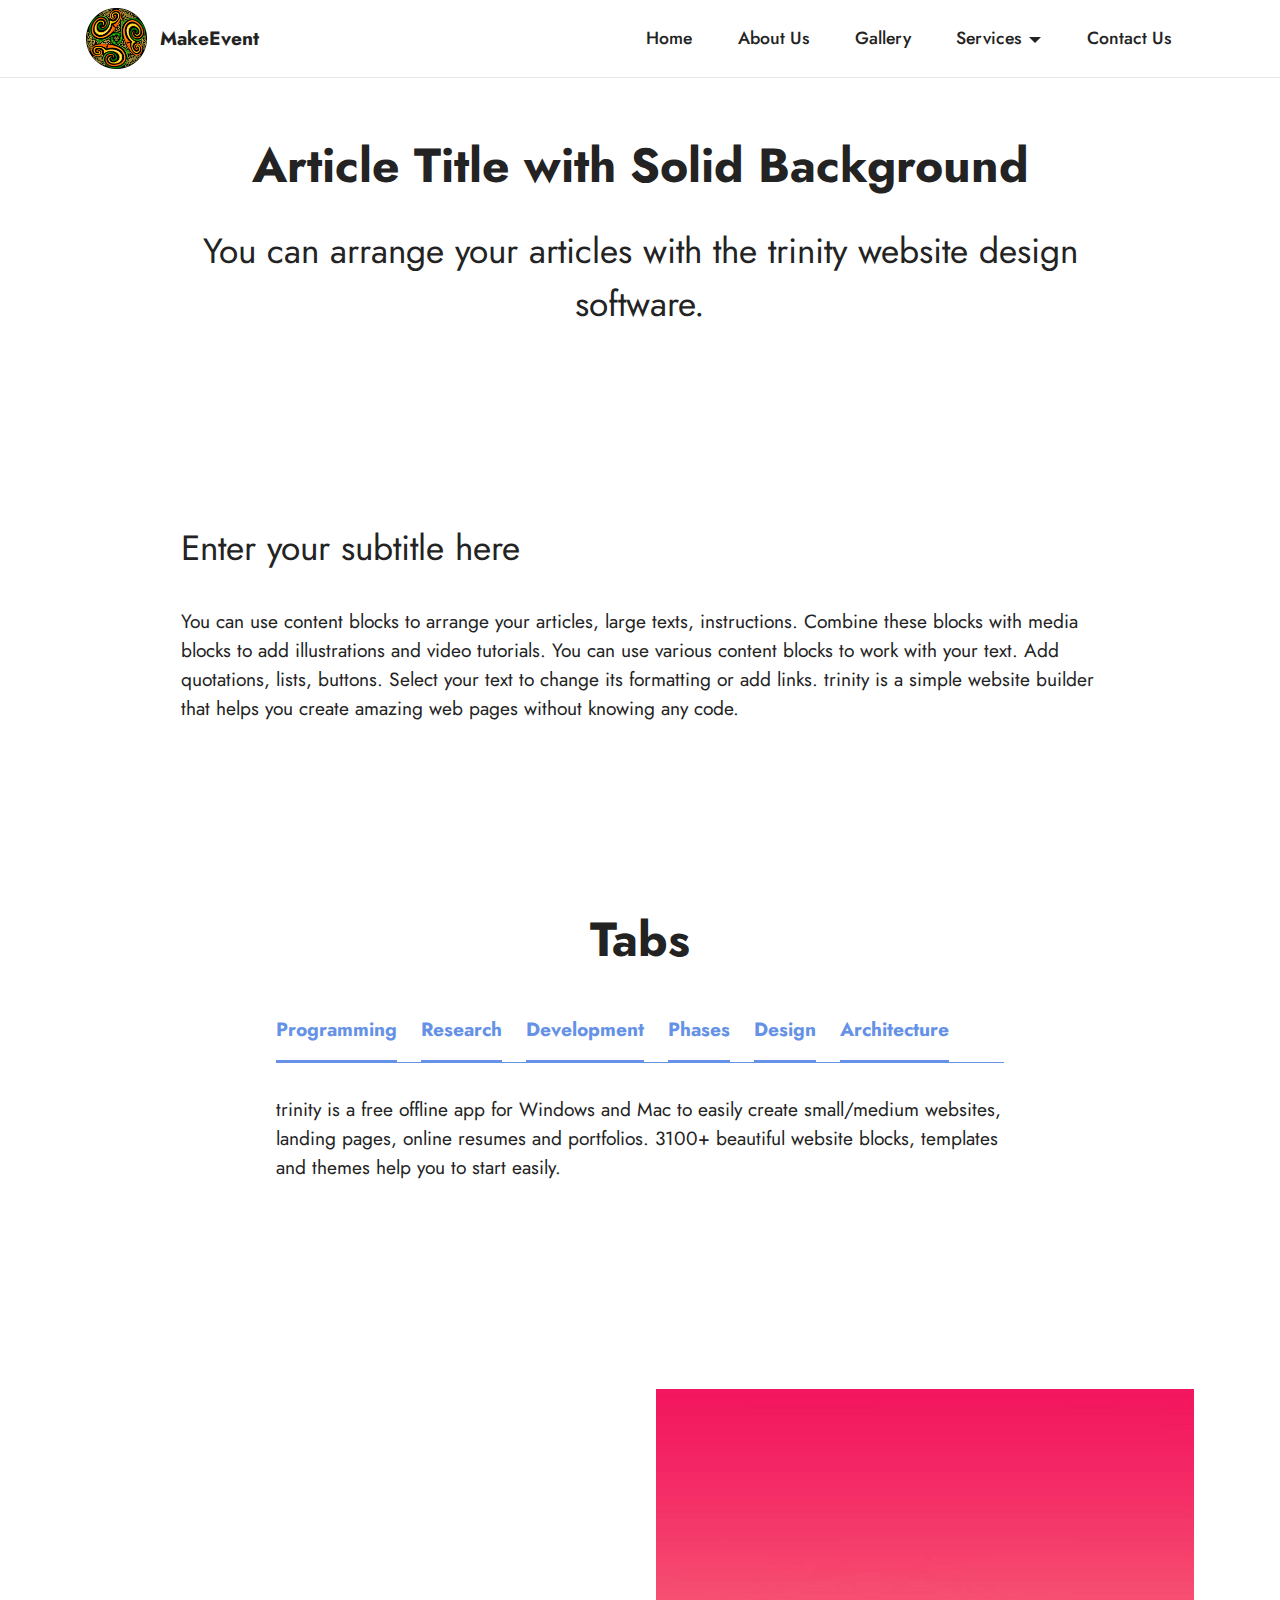
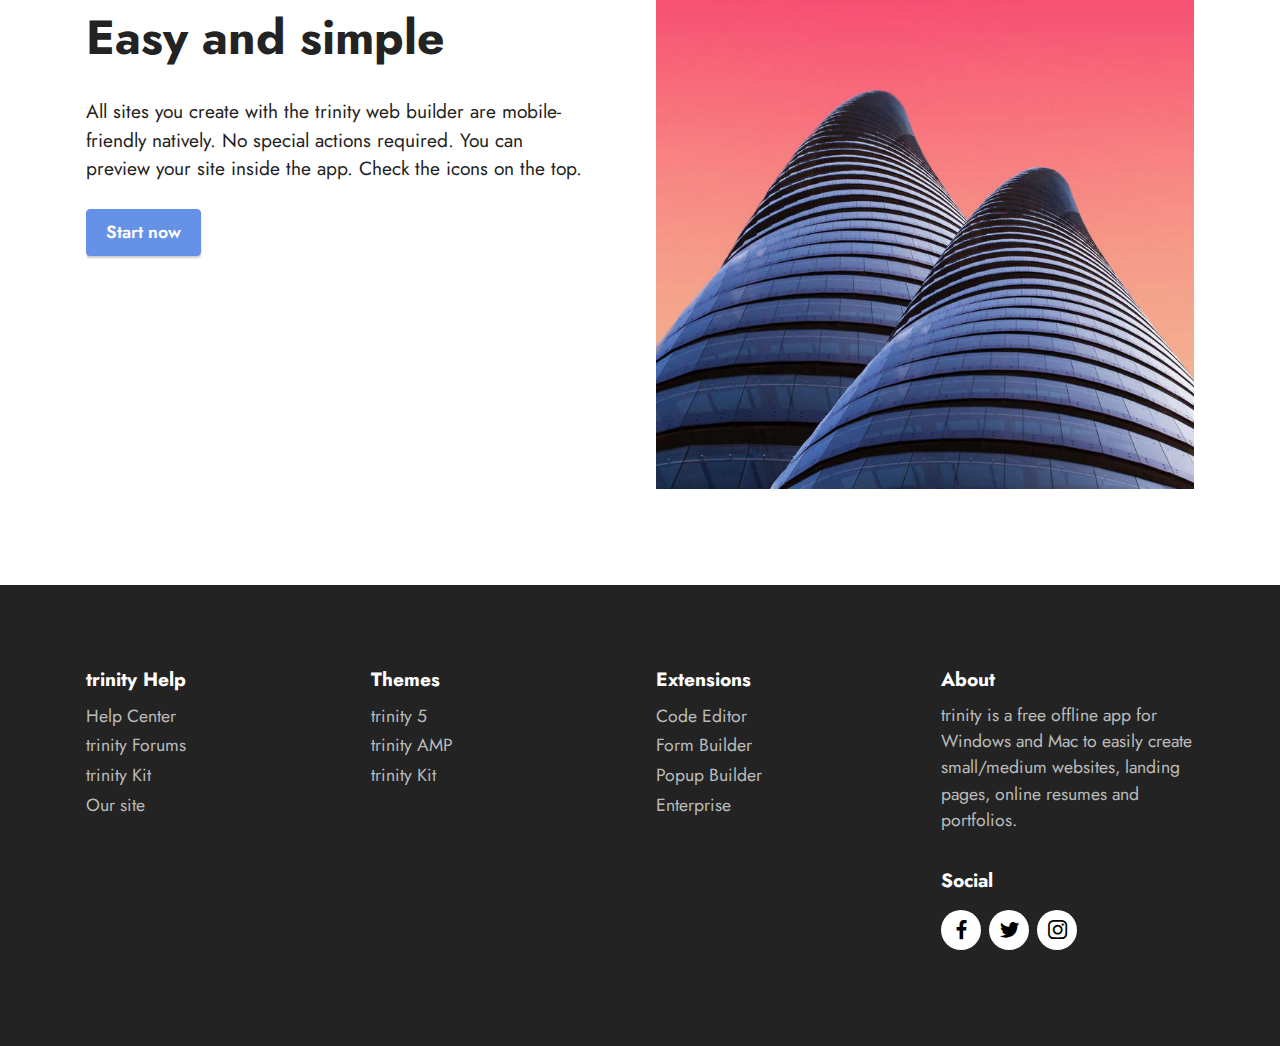
==== page1.html @ dae12fc6 "01" ====
<!DOCTYPE html>
<html  >
<head>
  <meta charset="UTF-8">
  <meta http-equiv="X-UA-Compatible" content="IE=edge">
  <meta name="generator" content="trinity v5.6.13, trinity.com">
  <meta name="twitter:card" content="summary_large_image"/>
  <meta name="twitter:image:src" content="">
  <meta property="og:image" content="">
  <meta name="twitter:title" content="AboutUs">
  <meta name="viewport" content="width=device-width, initial-scale=1, minimum-scale=1">
  <link rel="shortcut icon" href="assets/images/mbr-121x121.png" type="image/x-icon">
  <meta name="description" content="">
  
  
  <title>AboutUs</title>
  <link rel="stylesheet" href="assets/web/assets/trinity-icons2/trinity2.css">
  <link rel="stylesheet" href="assets/bootstrap/css/bootstrap.min.css">
  <link rel="stylesheet" href="assets/bootstrap/css/bootstrap-grid.min.css">
  <link rel="stylesheet" href="assets/bootstrap/css/bootstrap-reboot.min.css">
  <link rel="stylesheet" href="assets/dropdown/css/style.css">
  <link rel="stylesheet" href="assets/socicon/css/styles.css">
  <link rel="stylesheet" href="assets/theme/css/style.css">
  <link rel="preload" href="https://fonts.googleapis.com/css?family=Jost:100,200,300,400,500,600,700,800,900,100i,200i,300i,400i,500i,600i,700i,800i,900i&display=swap" as="style" onload="this.onload=null;this.rel='stylesheet'">
  <noscript><link rel="stylesheet" href="https://fonts.googleapis.com/css?family=Jost:100,200,300,400,500,600,700,800,900,100i,200i,300i,400i,500i,600i,700i,800i,900i&display=swap"></noscript>
  <link rel="preload" as="style" href="assets/trinity/css/mbr-additional.css"><link rel="stylesheet" href="assets/trinity/css/mbr-additional.css" type="text/css">
  
  
  
  
</head>
<body>
  
  <section data-bs-version="5.1" class="menu cid-s48OLK6784" once="menu" id="menu1-t">
    
    <nav class="navbar navbar-dropdown navbar-fixed-top navbar-expand-lg">
        <div class="container">
            <div class="navbar-brand">
                <span class="navbar-logo">
                    <a href="https://mobiri.se">
                        <img src="assets/images/mbr-121x121.png" alt="trinity Website Builder" style="height: 3.8rem;">
                    </a>
                </span>
                <span class="navbar-caption-wrap"><a class="navbar-caption text-black display-7" href="https://mobiri.se">MakeEvent<br></a></span>
            </div>
            <button class="navbar-toggler" type="button" data-toggle="collapse" data-bs-toggle="collapse" data-target="#navbarSupportedContent" data-bs-target="#navbarSupportedContent" aria-controls="navbarNavAltMarkup" aria-expanded="false" aria-label="Toggle navigation">
                <div class="hamburger">
                    <span></span>
                    <span></span>
                    <span></span>
                    <span></span>
                </div>
            </button>
            <div class="collapse navbar-collapse" id="navbarSupportedContent">
                <ul class="navbar-nav nav-dropdown nav-right" data-app-modern-menu="true"><li class="nav-item"><a class="nav-link link text-black text-primary display-4" href="index.html">Home</a></li>
                    <li class="nav-item"><a class="nav-link link text-black text-primary display-4" href="page1.html">About Us</a></li><li class="nav-item"><a class="nav-link link text-black text-primary display-4" href="page3.html">Gallery</a></li><li class="nav-item dropdown"><a class="nav-link link text-black text-primary dropdown-toggle display-4" href="page1.html" data-toggle="dropdown-submenu" data-bs-toggle="dropdown" data-bs-auto-close="outside" aria-expanded="false">Services</a><div class="dropdown-menu" aria-labelledby="dropdown-322"><a class="text-black text-primary dropdown-item display-4" href="page4.html">service 1</a><a class="text-black text-primary dropdown-item display-4" href="page1.html">service 2</a><a class="text-black text-primary dropdown-item display-4" href="page1.html">service 3</a><a class="text-black text-primary dropdown-item display-4" href="page1.html">service 4</a><a class="text-black text-primary dropdown-item display-4" href="page1.html">service 5</a><a class="text-black text-primary dropdown-item display-4" href="page1.html">service 6</a></div></li><li class="nav-item"><a class="nav-link link text-black text-primary show display-4" href="page2.html">Contact Us</a></li></ul>
                
                
            </div>
        </div>
    </nav>

</section>

<section data-bs-version="5.1" class="content4 cid-tmqgQFBuLl" id="content4-1l">
    

    
    
    <div class="container">
        <div class="row justify-content-center">
            <div class="title col-md-12 col-lg-10">
                <h3 class="mbr-section-title mbr-fonts-style align-center mb-4 display-2">
                    <strong>Article Title with Solid Background</strong>
                </h3>
                <h4 class="mbr-section-subtitle align-center mbr-fonts-style mb-4 display-5">
                    You can arrange your articles with the trinity website design software.
                </h4>
                
            </div>
        </div>
    </div>
</section>

<section data-bs-version="5.1" class="content5 cid-tmqenDLaY2" id="content5-1d">
    
    <div class="container">
        <div class="row justify-content-center">
            <div class="col-md-12 col-lg-10">
                
                <h4 class="mbr-section-subtitle mbr-fonts-style mb-4 display-5">
                    Enter your subtitle here
                </h4>
                <p class="mbr-text mbr-fonts-style display-7">
                    You can use content blocks to arrange your articles, large texts, instructions. Combine these blocks with media blocks to add illustrations and video tutorials. You can use various content blocks to work with your text. Add quotations, lists, buttons. Select your text to change its formatting or add links. trinity is a simple website builder that helps you create amazing web pages without knowing any code.</p>
            </div>
        </div>
    </div>
</section>

<section data-bs-version="5.1" class="tabs content18 cid-tmqgtlVfzN" id="tabs1-1k">

    

    
    
    <div class="container">
        <div class="row justify-content-center">
            <div class="col-12 col-md-8">
                <h3 class="mbr-section-title mb-0 mbr-fonts-style display-2">
                    <strong>Tabs</strong></h3>
                
            </div>
        </div>
        <div class="row justify-content-center mt-4">
            <div class="col-12 col-md-8">
                <ul class="nav nav-tabs mb-4" role="tablist">
                    <li class="nav-item first mbr-fonts-style"><a class="nav-link mbr-fonts-style show active display-7" role="tab" data-toggle="tab" data-bs-toggle="tab" href="#tabs1-1k_tab0" aria-selected="true">
                            <strong>Programming</strong>
                        </a></li>
                    <li class="nav-item"><a class="nav-link mbr-fonts-style active display-7" role="tab" data-toggle="tab" data-bs-toggle="tab" href="#tabs1-1k_tab1" aria-selected="true">
                            <strong>Research</strong>
                        </a></li>
                    <li class="nav-item"><a class="nav-link mbr-fonts-style active display-7" role="tab" data-toggle="tab" data-bs-toggle="tab" href="#tabs1-1k_tab2" aria-selected="true">
                            <strong>Development</strong>
                        </a></li>
                    <li class="nav-item"><a class="nav-link mbr-fonts-style active display-7" role="tab" data-toggle="tab" data-bs-toggle="tab" href="#tabs1-1k_tab3" aria-selected="true">
                            <strong>Phases</strong>
                        </a></li>
                    <li class="nav-item"><a class="nav-link mbr-fonts-style active display-7" role="tab" data-toggle="tab" data-bs-toggle="tab" href="#tabs1-1k_tab4" aria-selected="true">
                            <strong>Design</strong>
                        </a></li>
                    <li class="nav-item"><a class="nav-link mbr-fonts-style active display-7" role="tab" data-toggle="tab" data-bs-toggle="tab" href="#tabs1-1k_tab5" aria-selected="true">
                            <strong>Architecture</strong>
                        </a></li>
                </ul>
                <div class="tab-content">
                    <div id="tab1" class="tab-pane in active" role="tabpanel">
                        <div class="row">
                            <div class="col-md-12">
                                <p class="mbr-text mbr-fonts-style display-7">
                                    trinity is a free offline app for Windows and Mac to easily create small/medium
                                    websites, landing pages, online resumes and portfolios. 3100+ beautiful website
                                    blocks, templates and themes help you to start easily.
                                </p>
                            </div>
                        </div>
                    </div>
                    <div id="tab2" class="tab-pane" role="tabpanel">
                        <div class="row">
                            <div class="col-md-12">
                                <p class="mbr-text mbr-fonts-style display-7">
                                    Mobile web traffic overtook desktop one in 2016 and will only grow, and that's why
                                    it's important to create websites that look good on all devices. No special actions
                                    required, all sites you make with the Builder are mobile-friendly. You don't have to
                                    create a special mobile version of your website, it will adapt automagically. </p>
                            </div>
                        </div>
                    </div>
                    <div id="tab3" class="tab-pane" role="tabpanel">
                        <div class="row">
                            <div class="col-md-12">
                                <p class="mbr-text mbr-fonts-style display-7">
                                    trinity is an easy and simple free website builder - just drop site elements to
                                    your page, add content and style it to look the way you like.
                                </p>
                            </div>
                        </div>
                    </div>
                    <div id="tab4" class="tab-pane" role="tabpanel">
                        <div class="row">
                            <div class="col-md-12">
                                <p class="mbr-text mbr-fonts-style display-7">
                                    Free Website Builder offers a huge collection of 2500+ website blocks, templates and
                                    themes with thousands flexible options. Combine blocks from different themes to
                                    create a unique mix.</p>
                            </div>
                        </div>
                    </div>
                    <div id="tab5" class="tab-pane" role="tabpanel">
                        <div class="row">
                            <div class="col-md-12">
                                <p class="mbr-text mbr-fonts-style display-7">
                                    Free Website Builder offers a huge collection of 2500+ website blocks, templates and
                                    themes with thousands flexible options. Combine blocks from different themes to
                                    create a unique mix.
                                </p>
                            </div>
                        </div>
                    </div>
                    <div id="tab6" class="tab-pane" role="tabpanel">
                        <div class="row">
                            <div class="col-md-12">
                                <p class="mbr-text mbr-fonts-style display-7">
                                    Free Website Builder offers a huge collection of 2500+ website blocks, templates and
                                    themes with thousands flexible options. Combine blocks from different themes to
                                    create a unique mix.</p>
                            </div>
                        </div>
                    </div>
                </div>
            </div>
        </div>
    </div>
</section>

<section data-bs-version="5.1" class="features18 cid-tmqemeuDgy" id="features19-1c">

    

    
    
    <div class="container">
        <div class="row justify-content-center">
            <div class="card col-12 col-lg">
                <div class="card-wrapper">
                    <h6 class="card-title mbr-fonts-style mb-4 display-2">
                        <strong>Easy and simple</strong>
                    </h6>
                    <p class="mbr-text mbr-fonts-style display-7">
                        All sites you create with the trinity web builder are mobile-friendly natively. No special actions required. You can preview your site inside the app. Check the icons on the top.</p>
                    <div class="mbr-section-btn">
                        <a class="btn btn-primary display-4" href="https://mobiri.se">Start now</a>
                    </div>
                </div>
            </div>
            <div class="col-12 col-lg-6">
                <div class="image-wrapper">
                    <img src="assets/images/2.jpg" alt="trinity Website Builder">
                </div>
            </div>
        </div>
    </div>
</section>

<section data-bs-version="5.1" class="footer1 cid-tmq30w21kZ" once="footers" id="footer1-u">

    

    
    
    <div class="container">
        <div class="row mbr-white">
            <div class="col-12 col-md-6 col-lg-3">
                <h5 class="mbr-section-subtitle mbr-fonts-style mb-2 display-7">
                    <strong>trinity Help</strong>
                </h5>
                <ul class="list mbr-fonts-style display-4">
                    <li class="mbr-text item-wrap">Help Center</li>
                    <li class="mbr-text item-wrap">trinity Forums</li>
                    <li class="mbr-text item-wrap">trinity Kit</li>
                    <li class="mbr-text item-wrap">Our site</li>
                </ul>
            </div>
            <div class="col-12 col-md-6 col-lg-3">
                <h5 class="mbr-section-subtitle mbr-fonts-style mb-2 display-7">
                    <strong>Themes</strong>
                </h5>
                <ul class="list mbr-fonts-style display-4">

                    <li class="mbr-text item-wrap">trinity 5</li>
                    <li class="mbr-text item-wrap">trinity AMP</li>
                    <li class="mbr-text item-wrap">trinity Kit</li>
                </ul>
            </div>
            <div class="col-12 col-md-6 col-lg-3">
                <h5 class="mbr-section-subtitle mbr-fonts-style mb-2 display-7">
                    <strong>Extensions</strong>
                </h5>
                <ul class="list mbr-fonts-style display-4">
                    <li class="mbr-text item-wrap">Code Editor</li>
                    <li class="mbr-text item-wrap">Form Builder</li>
                    <li class="mbr-text item-wrap">Popup Builder</li>
                    <li class="mbr-text item-wrap">Enterprise</li>
                </ul>
            </div>
            <div class="col-12 col-md-6 col-lg-3">
                <h5 class="mbr-section-subtitle mbr-fonts-style mb-2 display-7">
                    <strong>About</strong>
                </h5>
                <p class="mbr-text mbr-fonts-style mb-4 display-4">
                    trinity is a free offline app for
                    Windows and Mac to easily create small/medium websites, landing pages, online resumes and
                    portfolios.</p>
                <h5 class="mbr-section-subtitle mbr-fonts-style mb-3 display-7">
                    <strong>Social</strong>
                </h5>
                <div class="social-row display-7">
                    <div class="soc-item">
                        <a href="https://twitter.com/trinity" target="_blank">
                            <span class="mbr-iconfont socicon socicon-facebook"></span>
                        </a>
                    </div>
                    <div class="soc-item">
                        <a href="https://twitter.com/trinity" target="_blank">
                            <span class="mbr-iconfont socicon socicon-twitter"></span>
                        </a>
                    </div>
                    <div class="soc-item">
                        <a href="https://twitter.com/trinity" target="_blank">
                            <span class="mbr-iconfont socicon socicon-instagram"></span>
                        </a>
                    </div>
                    
                </div>
            </div>
            
        </div>
    </div>
</section>
  
  
</body>
</html>
---- assets/web/assets/trinity-icons2/trinity2.css ----
@font-face {
  font-family: 'Moririse2';
  font-display: swap;
  src:  url('trinity2.eot?f2bix4');
  src:  url('trinity2.eot?f2bix4#iefix') format('embedded-opentype'),
    url('trinity2.ttf?f2bix4') format('truetype'),
    url('trinity2.woff?f2bix4') format('woff'),
    url('trinity2.svg?f2bix4#trinity2') format('svg');
  font-weight: normal;
  font-style: normal;
}

[class^="mobi-"], [class*=" mobi-"] {
  /* use !important to prevent issues with browser extensions that change fonts */
  font-family: 'Moririse2' !important;
  speak: none;
  font-style: normal;
  font-weight: normal;
  font-variant: normal;
  text-transform: none;
  line-height: 1;

  /* Better Font Rendering =========== */
  -webkit-font-smoothing: antialiased;
  -moz-osx-font-smoothing: grayscale;
}

.mobi-mbri-add-submenu:before {
  content: "\e900";
}
.mobi-mbri-alert:before {
  content: "\e901";
}
.mobi-mbri-align-center:before {
  content: "\e902";
}
.mobi-mbri-align-justify:before {
  content: "\e903";
}
.mobi-mbri-align-left:before {
  content: "\e904";
}
.mobi-mbri-align-right:before {
  content: "\e905";
}
.mobi-mbri-android:before {
  content: "\e906";
}
.mobi-mbri-apple:before {
  content: "\e907";
}
.mobi-mbri-arrow-down:before {
  content: "\e908";
}
.mobi-mbri-arrow-next:before {
  content: "\e909";
}
.mobi-mbri-arrow-prev:before {
  content: "\e90a";
}
.mobi-mbri-arrow-up:before {
  content: "\e90b";
}
.mobi-mbri-bold:before {
  content: "\e90c";
}
.mobi-mbri-bookmark:before {
  content: "\e90d";
}
.mobi-mbri-bootstrap:before {
  content: "\e90e";
}
.mobi-mbri-briefcase:before {
  content: "\e90f";
}
.mobi-mbri-browse:before {
  content: "\e910";
}
.mobi-mbri-bulleted-list:before {
  content: "\e911";
}
.mobi-mbri-calendar:before {
  content: "\e912";
}
.mobi-mbri-camera:before {
  content: "\e913";
}
.mobi-mbri-cart-add:before {
  content: "\e914";
}
.mobi-mbri-cart-full:before {
  content: "\e915";
}
.mobi-mbri-cash:before {
  content: "\e916";
}
.mobi-mbri-change-style:before {
  content: "\e917";
}
.mobi-mbri-chat:before {
  content: "\e918";
}
.mobi-mbri-clock:before {
  content: "\e919";
}
.mobi-mbri-close:before {
  content: "\e91a";
}
.mobi-mbri-cloud:before {
  content: "\e91b";
}
.mobi-mbri-code:before {
  content: "\e91c";
}
.mobi-mbri-contact-form:before {
  content: "\e91d";
}
.mobi-mbri-credit-card:before {
  content: "\e91e";
}
.mobi-mbri-cursor-click:before {
  content: "\e91f";
}
.mobi-mbri-cust-feedback:before {
  content: "\e920";
}
.mobi-mbri-database:before {
  content: "\e921";
}
.mobi-mbri-delivery:before {
  content: "\e922";
}
.mobi-mbri-desktop:before {
  content: "\e923";
}
.mobi-mbri-devices:before {
  content: "\e924";
}
.mobi-mbri-down:before {
  content: "\e925";
}
.mobi-mbri-download-2:before {
  content: "\e926";
}
.mobi-mbri-download:before {
  content: "\e927";
}
.mobi-mbri-drag-n-drop-2:before {
  content: "\e928";
}
.mobi-mbri-drag-n-drop:before {
  content: "\e929";
}
.mobi-mbri-edit-2:before {
  content: "\e92a";
}
.mobi-mbri-edit:before {
  content: "\e92b";
}
.mobi-mbri-error:before {
  content: "\e92c";
}
.mobi-mbri-extension:before {
  content: "\e92d";
}
.mobi-mbri-features:before {
  content: "\e92e";
}
.mobi-mbri-file:before {
  content: "\e92f";
}
.mobi-mbri-flag:before {
  content: "\e930";
}
.mobi-mbri-folder:before {
  content: "\e931";
}
.mobi-mbri-gift:before {
  content: "\e932";
}
.mobi-mbri-github:before {
  content: "\e933";
}
.mobi-mbri-globe-2:before {
  content: "\e934";
}
.mobi-mbri-globe:before {
  content: "\e935";
}
.mobi-mbri-growing-chart:before {
  content: "\e936";
}
.mobi-mbri-hearth:before {
  content: "\e937";
}
.mobi-mbri-help:before {
  content: "\e938";
}
.mobi-mbri-home:before {
  content: "\e939";
}
.mobi-mbri-hot-cup:before {
  content: "\e93a";
}
.mobi-mbri-idea:before {
  content: "\e93b";
}
.mobi-mbri-image-gallery:before {
  content: "\e93c";
}
.mobi-mbri-image-slider:before {
  content: "\e93d";
}
.mobi-mbri-info:before {
  content: "\e93e";
}
.mobi-mbri-italic:before {
  content: "\e93f";
}
.mobi-mbri-key:before {
  content: "\e940";
}
.mobi-mbri-laptop:before {
  content: "\e941";
}
.mobi-mbri-layers:before {
  content: "\e942";
}
.mobi-mbri-left-right:before {
  content: "\e943";
}
.mobi-mbri-left:before {
  content: "\e944";
}
.mobi-mbri-letter:before {
  content: "\e945";
}
.mobi-mbri-like:before {
  content: "\e946";
}
.mobi-mbri-link:before {
  content: "\e947";
}
.mobi-mbri-lock:before {
  content: "\e948";
}
.mobi-mbri-login:before {
  content: "\e949";
}
.mobi-mbri-logout:before {
  content: "\e94a";
}
.mobi-mbri-magic-stick:before {
  content: "\e94b";
}
.mobi-mbri-map-pin:before {
  content: "\e94c";
}
.mobi-mbri-menu:before {
  content: "\e94d";
}
.mobi-mbri-mobile-2:before {
  content: "\e94e";
}
.mobi-mbri-mobile-horizontal:before {
  content: "\e94f";
}
.mobi-mbri-mobile:before {
  content: "\e950";
}
.mobi-mbri-mobirise:before {
  content: "\e951";
}
.mobi-mbri-more-horizontal:before {
  content: "\e952";
}
.mobi-mbri-more-vertical:before {
  content: "\e953";
}
.mobi-mbri-music:before {
  content: "\e954";
}
.mobi-mbri-new-file:before {
  content: "\e955";
}
.mobi-mbri-numbered-list:before {
  content: "\e956";
}
.mobi-mbri-opened-folder:before {
  content: "\e957";
}
.mobi-mbri-pages:before {
  content: "\e958";
}
.mobi-mbri-paper-plane:before {
  content: "\e959";
}
.mobi-mbri-paperclip:before {
  content: "\e95a";
}
.mobi-mbri-phone:before {
  content: "\e95b";
}
.mobi-mbri-photo:before {
  content: "\e95c";
}
.mobi-mbri-photos:before {
  content: "\e95d";
}
.mobi-mbri-pin:before {
  content: "\e95e";
}
.mobi-mbri-play:before {
  content: "\e95f";
}
.mobi-mbri-plus:before {
  content: "\e960";
}
.mobi-mbri-preview:before {
  content: "\e961";
}
.mobi-mbri-print:before {
  content: "\e962";
}
.mobi-mbri-protect:before {
  content: "\e963";
}
.mobi-mbri-question:before {
  content: "\e964";
}
.mobi-mbri-quote-left:before {
  content: "\e965";
}
.mobi-mbri-quote-right:before {
  content: "\e966";
}
.mobi-mbri-redo:before {
  content: "\e967";
}
.mobi-mbri-refresh:before {
  content: "\e968";
}
.mobi-mbri-responsive-2:before {
  content: "\e969";
}
.mobi-mbri-responsive:before {
  content: "\e96a";
}
.mobi-mbri-right:before {
  content: "\e96b";
}
.mobi-mbri-rocket:before {
  content: "\e96c";
}
.mobi-mbri-sad-face:before {
  content: "\e96d";
}
.mobi-mbri-sale:before {
  content: "\e96e";
}
.mobi-mbri-save:before {
  content: "\e96f";
}
.mobi-mbri-search:before {
  content: "\e970";
}
.mobi-mbri-setting-2:before {
  content: "\e971";
}
.mobi-mbri-setting-3:before {
  content: "\e972";
}
.mobi-mbri-setting:before {
  content: "\e973";
}
.mobi-mbri-share:before {
  content: "\e974";
}
.mobi-mbri-shopping-bag:before {
  content: "\e975";
}
.mobi-mbri-shopping-basket:before {
  content: "\e976";
}
.mobi-mbri-shopping-cart:before {
  content: "\e977";
}
.mobi-mbri-sites:before {
  content: "\e978";
}
.mobi-mbri-smile-face:before {
  content: "\e979";
}
.mobi-mbri-speed:before {
  content: "\e97a";
}
.mobi-mbri-star:before {
  content: "\e97b";
}
.mobi-mbri-success:before {
  content: "\e97c";
}
.mobi-mbri-sun:before {
  content: "\e97d";
}
.mobi-mbri-sun2:before {
  content: "\e97e";
}
.mobi-mbri-tablet-vertical:before {
  content: "\e97f";
}
.mobi-mbri-tablet:before {
  content: "\e980";
}
.mobi-mbri-target:before {
  content: "\e981";
}
.mobi-mbri-timer:before {
  content: "\e982";
}
.mobi-mbri-to-ftp:before {
  content: "\e983";
}
.mobi-mbri-to-local-drive:before {
  content: "\e984";
}
.mobi-mbri-touch-swipe:before {
  content: "\e985";
}
.mobi-mbri-touch:before {
  content: "\e986";
}
.mobi-mbri-trash:before {
  content: "\e987";
}
.mobi-mbri-underline:before {
  content: "\e988";
}
.mobi-mbri-undo:before {
  content: "\e989";
}
.mobi-mbri-unlink:before {
  content: "\e98a";
}
.mobi-mbri-unlock:before {
  content: "\e98b";
}
.mobi-mbri-up-down:before {
  content: "\e98c";
}
.mobi-mbri-up:before {
  content: "\e98d";
}
.mobi-mbri-update:before {
  content: "\e98e";
}
.mobi-mbri-upload-2:before {
  content: "\e98f";
}
.mobi-mbri-upload:before {
  content: "\e990";
}
.mobi-mbri-user-2:before {
  content: "\e991";
}
.mobi-mbri-user:before {
  content: "\e992";
}
.mobi-mbri-users:before {
  content: "\e993";
}
.mobi-mbri-video-play:before {
  content: "\e994";
}
.mobi-mbri-video:before {
  content: "\e995";
}
.mobi-mbri-watch:before {
  content: "\e996";
}
.mobi-mbri-website-theme-2:before {
  content: "\e997";
}
.mobi-mbri-website-theme:before {
  content: "\e998";
}
.mobi-mbri-wifi:before {
  content: "\e999";
}
.mobi-mbri-windows:before {
  content: "\e99a";
}
.mobi-mbri-zoom-in:before {
  content: "\e99b";
}
.mobi-mbri-zoom-out:before {
  content: "\e99c";
}
---- assets/dropdown/css/style.css ----
.navbar-dropdown {
  left: 0;
  padding: 0;
  position: absolute;
  right: 0;
  top: 0;
  transition: all 0.45s ease;
  z-index: 1030;
  background: #282828; }
  .navbar-dropdown .navbar-logo {
    margin-right: 0.8rem;
    transition: margin 0.3s ease-in-out;
    vertical-align: middle; }
    .navbar-dropdown .navbar-logo img {
      height: 3.125rem;
      transition: all 0.3s ease-in-out; }
    .navbar-dropdown .navbar-logo.mbr-iconfont {
      font-size: 3.125rem;
      line-height: 3.125rem; }
  .navbar-dropdown .navbar-caption {
    font-weight: 700;
    white-space: normal;
    vertical-align: -4px;
    line-height: 3.125rem !important; }
    .navbar-dropdown .navbar-caption, .navbar-dropdown .navbar-caption:hover {
      color: inherit;
      text-decoration: none; }
  .navbar-dropdown .mbr-iconfont + .navbar-caption {
    vertical-align: -1px; }
  .navbar-dropdown.navbar-fixed-top {
    position: fixed; }
  .navbar-dropdown .navbar-brand span {
    vertical-align: -4px; }
  .navbar-dropdown.bg-color.transparent {
    background: none; }
  .navbar-dropdown.navbar-short .navbar-brand {
    padding: 0.625rem 0; }
    .navbar-dropdown.navbar-short .navbar-brand span {
      vertical-align: -1px; }
  .navbar-dropdown.navbar-short .navbar-caption {
    line-height: 2.375rem !important;
    vertical-align: -2px; }
  .navbar-dropdown.navbar-short .navbar-logo {
    margin-right: 0.5rem; }
    .navbar-dropdown.navbar-short .navbar-logo img {
      height: 2.375rem; }
    .navbar-dropdown.navbar-short .navbar-logo.mbr-iconfont {
      font-size: 2.375rem;
      line-height: 2.375rem; }
  .navbar-dropdown.navbar-short .mbr-table-cell {
    height: 3.625rem; }
  .navbar-dropdown .navbar-close {
    left: 0.6875rem;
    position: fixed;
    top: 0.75rem;
    z-index: 1000; }
  .navbar-dropdown .hamburger-icon {
    content: "";
    display: inline-block;
    vertical-align: middle;
    width: 16px;
    -webkit-box-shadow: 0 -6px 0 1px #282828,0 0 0 1px #282828,0 6px 0 1px #282828;
    -moz-box-shadow: 0 -6px 0 1px #282828,0 0 0 1px #282828,0 6px 0 1px #282828;
    box-shadow: 0 -6px 0 1px #282828,0 0 0 1px #282828,0 6px 0 1px #282828; }

.dropdown-menu .dropdown-toggle[data-toggle="dropdown-submenu"]::after {
  border-bottom: 0.35em solid transparent;
  border-left: 0.35em solid;
  border-right: 0;
  border-top: 0.35em solid transparent;
  margin-left: 0.3rem; }

.dropdown-menu .dropdown-item:focus {
  outline: 0; }

.nav-dropdown {
  font-size: 0.75rem;
  font-weight: 500;
  height: auto !important; }
  .nav-dropdown .nav-btn {
    padding-left: 1rem; }
  .nav-dropdown .link {
    margin: .667em 1.667em;
    font-weight: 500;
    padding: 0;
    transition: color .2s ease-in-out; }
    .nav-dropdown .link.dropdown-toggle {
      margin-right: 2.583em; }
      .nav-dropdown .link.dropdown-toggle::after {
        margin-left: .25rem;
        border-top: 0.35em solid;
        border-right: 0.35em solid transparent;
        border-left: 0.35em solid transparent;
        border-bottom: 0; }
      .nav-dropdown .link.dropdown-toggle[aria-expanded="true"] {
        margin: 0;
        padding: 0.667em 3.263em  0.667em 1.667em; }
  .nav-dropdown .link::after,
  .nav-dropdown .dropdown-item::after {
    color: inherit; }
  .nav-dropdown .btn {
    font-size: 0.75rem;
    font-weight: 700;
    letter-spacing: 0;
    margin-bottom: 0;
    padding-left: 1.25rem;
    padding-right: 1.25rem; }
  .nav-dropdown .dropdown-menu {
    border-radius: 0;
    border: 0;
    left: 0;
    margin: 0;
    padding-bottom: 1.25rem;
    padding-top: 1.25rem;
    position: relative; }
  .nav-dropdown .dropdown-submenu {
    margin-left: 0.125rem;
    top: 0; }
  .nav-dropdown .dropdown-item {
    font-weight: 500;
    line-height: 2;
    padding: 0.3846em 4.615em 0.3846em 1.5385em;
    position: relative;
    transition: color .2s ease-in-out, background-color .2s ease-in-out; }
    .nav-dropdown .dropdown-item::after {
      margin-top: -0.3077em;
      position: absolute;
      right: 1.1538em;
      top: 50%; }
    .nav-dropdown .dropdown-item:focus, .nav-dropdown .dropdown-item:hover {
      background: none; }

@media (max-width: 767px) {
  .nav-dropdown.navbar-toggleable-sm {
    bottom: 0;
    display: none;
    left: 0;
    overflow-x: hidden;
    position: fixed;
    top: 0;
    transform: translateX(-100%);
    -ms-transform: translateX(-100%);
    -webkit-transform: translateX(-100%);
    width: 18.75rem;
    z-index: 999; } }
.nav-dropdown.navbar-toggleable-xl {
  bottom: 0;
  display: none;
  left: 0;
  overflow-x: hidden;
  position: fixed;
  top: 0;
  transform: translateX(-100%);
  -ms-transform: translateX(-100%);
  -webkit-transform: translateX(-100%);
  width: 18.75rem;
  z-index: 999; }

.nav-dropdown-sm {
  display: block !important;
  overflow-x: hidden;
  overflow: auto;
  padding-top: 3.875rem; }
  .nav-dropdown-sm::after {
    content: "";
    display: block;
    height: 3rem;
    width: 100%; }
  .nav-dropdown-sm.collapse.in ~ .navbar-close {
    display: block !important; }
  .nav-dropdown-sm.collapsing, .nav-dropdown-sm.collapse.in {
    transform: translateX(0);
    -ms-transform: translateX(0);
    -webkit-transform: translateX(0);
    transition: all 0.25s ease-out;
    -webkit-transition: all 0.25s ease-out;
    background: #282828; }
  .nav-dropdown-sm.collapsing[aria-expanded="false"] {
    transform: translateX(-100%);
    -ms-transform: translateX(-100%);
    -webkit-transform: translateX(-100%); }
  .nav-dropdown-sm .nav-item {
    display: block;
    margin-left: 0 !important;
    padding-left: 0; }
  .nav-dropdown-sm .link,
  .nav-dropdown-sm .dropdown-item {
    border-top: 1px dotted rgba(255, 255, 255, 0.1);
    font-size: 0.8125rem;
    line-height: 1.6;
    margin: 0 !important;
    padding: 0.875rem 2.4rem 0.875rem 1.5625rem !important;
    position: relative;
    white-space: normal; }
    .nav-dropdown-sm .link:focus, .nav-dropdown-sm .link:hover,
    .nav-dropdown-sm .dropdown-item:focus,
    .nav-dropdown-sm .dropdown-item:hover {
      background: rgba(0, 0, 0, 0.2) !important;
      color: #c0a375; }
  .nav-dropdown-sm .nav-btn {
    position: relative;
    padding: 1.5625rem 1.5625rem 0 1.5625rem; }
    .nav-dropdown-sm .nav-btn::before {
      border-top: 1px dotted rgba(255, 255, 255, 0.1);
      content: "";
      left: 0;
      position: absolute;
      top: 0;
      width: 100%; }
    .nav-dropdown-sm .nav-btn + .nav-btn {
      padding-top: 0.625rem; }
      .nav-dropdown-sm .nav-btn + .nav-btn::before {
        display: none; }
  .nav-dropdown-sm .btn {
    padding: 0.625rem 0; }
  .nav-dropdown-sm .dropdown-toggle[data-toggle="dropdown-submenu"]::after {
    margin-left: .25rem;
    border-top: 0.35em solid;
    border-right: 0.35em solid transparent;
    border-left: 0.35em solid transparent;
    border-bottom: 0; }
  .nav-dropdown-sm .dropdown-toggle[data-toggle="dropdown-submenu"][aria-expanded="true"]::after {
    border-top: 0;
    border-right: 0.35em solid transparent;
    border-left: 0.35em solid transparent;
    border-bottom: 0.35em solid; }
  .nav-dropdown-sm .dropdown-menu {
    margin: 0;
    padding: 0;
    position: relative;
    top: 0;
    left: 0;
    width: 100%;
    border: 0;
    float: none;
    border-radius: 0;
    background: none; }
  .nav-dropdown-sm .dropdown-submenu {
    left: 100%;
    margin-left: 0.125rem;
    margin-top: -1.25rem;
    top: 0; }

.navbar-toggleable-sm .nav-dropdown .dropdown-menu {
  position: absolute; }

.navbar-toggleable-sm .nav-dropdown .dropdown-submenu {
  left: 100%;
  margin-left: 0.125rem;
  margin-top: -1.25rem;
  top: 0; }

.navbar-toggleable-sm.opened .nav-dropdown .dropdown-menu {
  position: relative; }

.navbar-toggleable-sm.opened .nav-dropdown .dropdown-submenu {
  left: 0;
  margin-left: 00rem;
  margin-top: 0rem;
  top: 0; }

.is-builder .nav-dropdown.collapsing {
  transition: none !important; }
---- assets/socicon/css/styles.css ----
@charset "UTF-8";

@font-face {
  font-family: 'Socicon';
  src:  url('../fonts/socicon.eot');
  src:  url('../fonts/socicon.eot?#iefix') format('embedded-opentype'),
    url('../fonts/socicon.woff2') format('woff2'),
    url('../fonts/socicon.ttf') format('truetype'),
    url('../fonts/socicon.woff') format('woff'),
    url('../fonts/socicon.svg#socicon') format('svg');
  font-weight: normal;
  font-style: normal;
  font-display: swap;
}

[data-icon]:before {
  font-family: "socicon" !important;
  content: attr(data-icon);
  font-style: normal !important;
  font-weight: normal !important;
  font-variant: normal !important;
  text-transform: none !important;
  speak: none;
  line-height: 1;
  -webkit-font-smoothing: antialiased;
  -moz-osx-font-smoothing: grayscale;
}

[class^="socicon-"], [class*=" socicon-"] {
  /* use !important to prevent issues with browser extensions that change fonts */
  font-family: 'Socicon' !important;
  speak: none;
  font-style: normal;
  font-weight: normal;
  font-variant: normal;
  text-transform: none;
  line-height: 1;

  /* Better Font Rendering =========== */
  -webkit-font-smoothing: antialiased;
  -moz-osx-font-smoothing: grayscale;
}

.socicon-eitaa:before {
  content: "\e97c";
}
.socicon-soroush:before {
  content: "\e97d";
}
.socicon-bale:before {
  content: "\e97e";
}
.socicon-zazzle:before {
  content: "\e97b";
}
.socicon-society6:before {
  content: "\e97a";
}
.socicon-redbubble:before {
  content: "\e979";
}
.socicon-avvo:before {
  content: "\e978";
}
.socicon-stitcher:before {
  content: "\e977";
}
.socicon-googlehangouts:before {
  content: "\e974";
}
.socicon-dlive:before {
  content: "\e975";
}
.socicon-vsco:before {
  content: "\e976";
}
.socicon-flipboard:before {
  content: "\e973";
}
.socicon-ubuntu:before {
  content: "\e958";
}
.socicon-artstation:before {
  content: "\e959";
}
.socicon-invision:before {
  content: "\e95a";
}
.socicon-torial:before {
  content: "\e95b";
}
.socicon-collectorz:before {
  content: "\e95c";
}
.socicon-seenthis:before {
  content: "\e95d";
}
.socicon-googleplaymusic:before {
  content: "\e95e";
}
.socicon-debian:before {
  content: "\e95f";
}
.socicon-filmfreeway:before {
  content: "\e960";
}
.socicon-gnome:before {
  content: "\e961";
}
.socicon-itchio:before {
  content: "\e962";
}
.socicon-jamendo:before {
  content: "\e963";
}
.socicon-mix:before {
  content: "\e964";
}
.socicon-sharepoint:before {
  content: "\e965";
}
.socicon-tinder:before {
  content: "\e966";
}
.socicon-windguru:before {
  content: "\e967";
}
.socicon-cdbaby:before {
  content: "\e968";
}
.socicon-elementaryos:before {
  content: "\e969";
}
.socicon-stage32:before {
  content: "\e96a";
}
.socicon-tiktok:before {
  content: "\e96b";
}
.socicon-gitter:before {
  content: "\e96c";
}
.socicon-letterboxd:before {
  content: "\e96d";
}
.socicon-threema:before {
  content: "\e96e";
}
.socicon-splice:before {
  content: "\e96f";
}
.socicon-metapop:before {
  content: "\e970";
}
.socicon-naver:before {
  content: "\e971";
}
.socicon-remote:before {
  content: "\e972";
}
.socicon-internet:before {
  content: "\e957";
}
.socicon-moddb:before {
  content: "\e94b";
}
.socicon-indiedb:before {
  content: "\e94c";
}
.socicon-traxsource:before {
  content: "\e94d";
}
.socicon-gamefor:before {
  content: "\e94e";
}
.socicon-pixiv:before {
  content: "\e94f";
}
.socicon-myanimelist:before {
  content: "\e950";
}
.socicon-blackberry:before {
  content: "\e951";
}
.socicon-wickr:before {
  content: "\e952";
}
.socicon-spip:before {
  content: "\e953";
}
.socicon-napster:before {
  content: "\e954";
}
.socicon-beatport:before {
  content: "\e955";
}
.socicon-hackerone:before {
  content: "\e956";
}
.socicon-hackernews:before {
  content: "\e946";
}
.socicon-smashwords:before {
  content: "\e947";
}
.socicon-kobo:before {
  content: "\e948";
}
.socicon-bookbub:before {
  content: "\e949";
}
.socicon-mailru:before {
  content: "\e94a";
}
.socicon-gitlab:before {
  content: "\e945";
}
.socicon-instructables:before {
  content: "\e944";
}
.socicon-portfolio:before {
  content: "\e943";
}
.socicon-codered:before {
  content: "\e940";
}
.socicon-origin:before {
  content: "\e941";
}
.socicon-nextdoor:before {
  content: "\e942";
}
.socicon-udemy:before {
  content: "\e93f";
}
.socicon-livemaster:before {
  content: "\e93e";
}
.socicon-crunchbase:before {
  content: "\e93b";
}
.socicon-homefy:before {
  content: "\e93c";
}
.socicon-calendly:before {
  content: "\e93d";
}
.socicon-realtor:before {
  content: "\e90f";
}
.socicon-tidal:before {
  content: "\e910";
}
.socicon-qobuz:before {
  content: "\e911";
}
.socicon-natgeo:before {
  content: "\e912";
}
.socicon-mastodon:before {
  content: "\e913";
}
.socicon-unsplash:before {
  content: "\e914";
}
.socicon-homeadvisor:before {
  content: "\e915";
}
.socicon-angieslist:before {
  content: "\e916";
}
.socicon-codepen:before {
  content: "\e917";
}
.socicon-slack:before {
  content: "\e918";
}
.socicon-openaigym:before {
  content: "\e919";
}
.socicon-logmein:before {
  content: "\e91a";
}
.socicon-fiverr:before {
  content: "\e91b";
}
.socicon-gotomeeting:before {
  content: "\e91c";
}
.socicon-aliexpress:before {
  content: "\e91d";
}
.socicon-guru:before {
  content: "\e91e";
}
.socicon-appstore:before {
  content: "\e91f";
}
.socicon-homes:before {
  content: "\e920";
}
.socicon-zoom:before {
  content: "\e921";
}
.socicon-alibaba:before {
  content: "\e922";
}
.socicon-craigslist:before {
  content: "\e923";
}
.socicon-wix:before {
  content: "\e924";
}
.socicon-redfin:before {
  content: "\e925";
}
.socicon-googlecalendar:before {
  content: "\e926";
}
.socicon-shopify:before {
  content: "\e927";
}
.socicon-freelancer:before {
  content: "\e928";
}
.socicon-seedrs:before {
  content: "\e929";
}
.socicon-bing:before {
  content: "\e92a";
}
.socicon-doodle:before {
  content: "\e92b";
}
.socicon-bonanza:before {
  content: "\e92c";
}
.socicon-squarespace:before {
  content: "\e92d";
}
.socicon-toptal:before {
  content: "\e92e";
}
.socicon-gust:before {
  content: "\e92f";
}
.socicon-ask:before {
  content: "\e930";
}
.socicon-trulia:before {
  content: "\e931";
}
.socicon-loomly:before {
  content: "\e932";
}
.socicon-ghost:before {
  content: "\e933";
}
.socicon-upwork:before {
  content: "\e934";
}
.socicon-fundable:before {
  content: "\e935";
}
.socicon-booking:before {
  content: "\e936";
}
.socicon-googlemaps:before {
  content: "\e937";
}
.socicon-zillow:before {
  content: "\e938";
}
.socicon-niconico:before {
  content: "\e939";
}
.socicon-toneden:before {
  content: "\e93a";
}
.socicon-augment:before {
  content: "\e908";
}
.socicon-bitbucket:before {
  content: "\e909";
}
.socicon-fyuse:before {
  content: "\e90a";
}
.socicon-yt-gaming:before {
  content: "\e90b";
}
.socicon-sketchfab:before {
  content: "\e90c";
}
.socicon-mobcrush:before {
  content: "\e90d";
}
.socicon-microsoft:before {
  content: "\e90e";
}
.socicon-pandora:before {
  content: "\e907";
}
.socicon-messenger:before {
  content: "\e906";
}
.socicon-gamewisp:before {
  content: "\e905";
}
.socicon-bloglovin:before {
  content: "\e904";
}
.socicon-tunein:before {
  content: "\e903";
}
.socicon-gamejolt:before {
  content: "\e901";
}
.socicon-trello:before {
  content: "\e902";
}
.socicon-spreadshirt:before {
  content: "\e900";
}
.socicon-500px:before {
  content: "\e000";
}
.socicon-8tracks:before {
  content: "\e001";
}
.socicon-airbnb:before {
  content: "\e002";
}
.socicon-alliance:before {
  content: "\e003";
}
.socicon-amazon:before {
  content: "\e004";
}
.socicon-amplement:before {
  content: "\e005";
}
.socicon-android:before {
  content: "\e006";
}
.socicon-angellist:before {
  content: "\e007";
}
.socicon-apple:before {
  content: "\e008";
}
.socicon-appnet:before {
  content: "\e009";
}
.socicon-baidu:before {
  content: "\e00a";
}
.socicon-bandcamp:before {
  content: "\e00b";
}
.socicon-battlenet:before {
  content: "\e00c";
}
.socicon-mixer:before {
  content: "\e00d";
}
.socicon-bebee:before {
  content: "\e00e";
}
.socicon-bebo:before {
  content: "\e00f";
}
.socicon-behance:before {
  content: "\e010";
}
.socicon-blizzard:before {
  content: "\e011";
}
.socicon-blogger:before {
  content: "\e012";
}
.socicon-buffer:before {
  content: "\e013";
}
.socicon-chrome:before {
  content: "\e014";
}
.socicon-coderwall:before {
  content: "\e015";
}
.socicon-curse:before {
  content: "\e016";
}
.socicon-dailymotion:before {
  content: "\e017";
}
.socicon-deezer:before {
  content: "\e018";
}
.socicon-delicious:before {
  content: "\e019";
}
.socicon-deviantart:before {
  content: "\e01a";
}
.socicon-diablo:before {
  content: "\e01b";
}
.socicon-digg:before {
  content: "\e01c";
}
.socicon-discord:before {
  content: "\e01d";
}
.socicon-disqus:before {
  content: "\e01e";
}
.socicon-douban:before {
  content: "\e01f";
}
.socicon-draugiem:before {
  content: "\e020";
}
.socicon-dribbble:before {
  content: "\e021";
}
.socicon-drupal:before {
  content: "\e022";
}
.socicon-ebay:before {
  content: "\e023";
}
.socicon-ello:before {
  content: "\e024";
}
.socicon-endomodo:before {
  content: "\e025";
}
.socicon-envato:before {
  content: "\e026";
}
.socicon-etsy:before {
  content: "\e027";
}
.socicon-facebook:before {
  content: "\e028";
}
.socicon-feedburner:before {
  content: "\e029";
}
.socicon-filmweb:before {
  content: "\e02a";
}
.socicon-firefox:before {
  content: "\e02b";
}
.socicon-flattr:before {
  content: "\e02c";
}
.socicon-flickr:before {
  content: "\e02d";
}
.socicon-formulr:before {
  content: "\e02e";
}
.socicon-forrst:before {
  content: "\e02f";
}
.socicon-foursquare:before {
  content: "\e030";
}
.socicon-friendfeed:before {
  content: "\e031";
}
.socicon-github:before {
  content: "\e032";
}
.socicon-goodreads:before {
  content: "\e033";
}
.socicon-google:before {
  content: "\e034";
}
.socicon-googlescholar:before {
  content: "\e035";
}
.socicon-googlegroups:before {
  content: "\e036";
}
.socicon-googlephotos:before {
  content: "\e037";
}
.socicon-googleplus:before {
  content: "\e038";
}
.socicon-grooveshark:before {
  content: "\e039";
}
.socicon-hackerrank:before {
  content: "\e03a";
}
.socicon-hearthstone:before {
  content: "\e03b";
}
.socicon-hellocoton:before {
  content: "\e03c";
}
.socicon-heroes:before {
  content: "\e03d";
}
.socicon-smashcast:before {
  content: "\e03e";
}
.socicon-horde:before {
  content: "\e03f";
}
.socicon-houzz:before {
  content: "\e040";
}
.socicon-icq:before {
  content: "\e041";
}
.socicon-identica:before {
  content: "\e042";
}
.socicon-imdb:before {
  content: "\e043";
}
.socicon-instagram:before {
  content: "\e044";
}
.socicon-issuu:before {
  content: "\e045";
}
.socicon-istock:before {
  content: "\e046";
}
.socicon-itunes:before {
  content: "\e047";
}
.socicon-keybase:before {
  content: "\e048";
}
.socicon-lanyrd:before {
  content: "\e049";
}
.socicon-lastfm:before {
  content: "\e04a";
}
.socicon-line:before {
  content: "\e04b";
}
.socicon-linkedin:before {
  content: "\e04c";
}
.socicon-livejournal:before {
  content: "\e04d";
}
.socicon-lyft:before {
  content: "\e04e";
}
.socicon-macos:before {
  content: "\e04f";
}
.socicon-mail:before {
  content: "\e050";
}
.socicon-medium:before {
  content: "\e051";
}
.socicon-meetup:before {
  content: "\e052";
}
.socicon-mixcloud:before {
  content: "\e053";
}
.socicon-modelmayhem:before {
  content: "\e054";
}
.socicon-mumble:before {
  content: "\e055";
}
.socicon-myspace:before {
  content: "\e056";
}
.socicon-newsvine:before {
  content: "\e057";
}
.socicon-nintendo:before {
  content: "\e058";
}
.socicon-npm:before {
  content: "\e059";
}
.socicon-odnoklassniki:before {
  content: "\e05a";
}
.socicon-openid:before {
  content: "\e05b";
}
.socicon-opera:before {
  content: "\e05c";
}
.socicon-outlook:before {
  content: "\e05d";
}
.socicon-overwatch:before {
  content: "\e05e";
}
.socicon-patreon:before {
  content: "\e05f";
}
.socicon-paypal:before {
  content: "\e060";
}
.socicon-periscope:before {
  content: "\e061";
}
.socicon-persona:before {
  content: "\e062";
}
.socicon-pinterest:before {
  content: "\e063";
}
.socicon-play:before {
  content: "\e064";
}
.socicon-player:before {
  content: "\e065";
}
.socicon-playstation:before {
  content: "\e066";
}
.socicon-pocket:before {
  content: "\e067";
}
.socicon-qq:before {
  content: "\e068";
}
.socicon-quora:before {
  content: "\e069";
}
.socicon-raidcall:before {
  content: "\e06a";
}
.socicon-ravelry:before {
  content: "\e06b";
}
.socicon-reddit:before {
  content: "\e06c";
}
.socicon-renren:before {
  content: "\e06d";
}
.socicon-researchgate:before {
  content: "\e06e";
}
.socicon-residentadvisor:before {
  content: "\e06f";
}
.socicon-reverbnation:before {
  content: "\e070";
}
.socicon-rss:before {
  content: "\e071";
}
.socicon-sharethis:before {
  content: "\e072";
}
.socicon-skype:before {
  content: "\e073";
}
.socicon-slideshare:before {
  content: "\e074";
}
.socicon-smugmug:before {
  content: "\e075";
}
.socicon-snapchat:before {
  content: "\e076";
}
.socicon-songkick:before {
  content: "\e077";
}
.socicon-soundcloud:before {
  content: "\e078";
}
.socicon-spotify:before {
  content: "\e079";
}
.socicon-stackexchange:before {
  content: "\e07a";
}
.socicon-stackoverflow:before {
  content: "\e07b";
}
.socicon-starcraft:before {
  content: "\e07c";
}
.socicon-stayfriends:before {
  content: "\e07d";
}
.socicon-steam:before {
  content: "\e07e";
}
.socicon-storehouse:before {
  content: "\e07f";
}
.socicon-strava:before {
  content: "\e080";
}
.socicon-streamjar:before {
  content: "\e081";
}
.socicon-stumbleupon:before {
  content: "\e082";
}
.socicon-swarm:before {
  content: "\e083";
}
.socicon-teamspeak:before {
  content: "\e084";
}
.socicon-teamviewer:before {
  content: "\e085";
}
.socicon-technorati:before {
  content: "\e086";
}
.socicon-telegram:before {
  content: "\e087";
}
.socicon-tripadvisor:before {
  content: "\e088";
}
.socicon-tripit:before {
  content: "\e089";
}
.socicon-triplej:before {
  content: "\e08a";
}
.socicon-tumblr:before {
  content: "\e08b";
}
.socicon-twitch:before {
  content: "\e08c";
}
.socicon-twitter:before {
  content: "\e08d";
}
.socicon-uber:before {
  content: "\e08e";
}
.socicon-ventrilo:before {
  content: "\e08f";
}
.socicon-viadeo:before {
  content: "\e090";
}
.socicon-viber:before {
  content: "\e091";
}
.socicon-viewbug:before {
  content: "\e092";
}
.socicon-vimeo:before {
  content: "\e093";
}
.socicon-vine:before {
  content: "\e094";
}
.socicon-vkontakte:before {
  content: "\e095";
}
.socicon-warcraft:before {
  content: "\e096";
}
.socicon-wechat:before {
  content: "\e097";
}
.socicon-weibo:before {
  content: "\e098";
}
.socicon-whatsapp:before {
  content: "\e099";
}
.socicon-wikipedia:before {
  content: "\e09a";
}
.socicon-windows:before {
  content: "\e09b";
}
.socicon-wordpress:before {
  content: "\e09c";
}
.socicon-wykop:before {
  content: "\e09d";
}
.socicon-xbox:before {
  content: "\e09e";
}
.socicon-xing:before {
  content: "\e09f";
}
.socicon-yahoo:before {
  content: "\e0a0";
}
.socicon-yammer:before {
  content: "\e0a1";
}
.socicon-yandex:before {
  content: "\e0a2";
}
.socicon-yelp:before {
  content: "\e0a3";
}
.socicon-younow:before {
  content: "\e0a4";
}
.socicon-youtube:before {
  content: "\e0a5";
}
.socicon-zapier:before {
  content: "\e0a6";
}
.socicon-zerply:before {
  content: "\e0a7";
}
.socicon-zomato:before {
  content: "\e0a8";
}
.socicon-zynga:before {
  content: "\e0a9";
}
---- assets/theme/css/style.css ----
@charset "UTF-8";
section {
  background-color: #ffffff;
}

body {
  font-style: normal;
  line-height: 1.5;
  font-weight: 400;
  color: #232323;
  position: relative;
}

button {
  background-color: transparent;
  border-color: transparent;
}

section,
.container,
.container-fluid {
  position: relative;
  word-wrap: break-word;
}

a.mbr-iconfont:hover {
  text-decoration: none;
}

.article .lead p,
.article .lead ul,
.article .lead ol,
.article .lead pre,
.article .lead blockquote {
  margin-bottom: 0;
}

a {
  font-style: normal;
  font-weight: 400;
  cursor: pointer;
}
a, a:hover {
  text-decoration: none;
}

.mbr-section-title {
  font-style: normal;
  line-height: 1.3;
}

.mbr-section-subtitle {
  line-height: 1.3;
}

.mbr-text {
  font-style: normal;
  line-height: 1.7;
}

h1,
h2,
h3,
h4,
h5,
h6,
.display-1,
.display-2,
.display-4,
.display-5,
.display-7,
span,
p,
a {
  line-height: 1;
  word-break: break-word;
  word-wrap: break-word;
  font-weight: 400;
}

b,
strong {
  font-weight: bold;
}

input:-webkit-autofill, input:-webkit-autofill:hover, input:-webkit-autofill:focus, input:-webkit-autofill:active {
  transition-delay: 9999s;
  -webkit-transition-property: background-color, color;
  transition-property: background-color, color;
}

textarea[type=hidden] {
  display: none;
}

section {
  background-position: 50% 50%;
  background-repeat: no-repeat;
  background-size: cover;
}
section .mbr-background-video,
section .mbr-background-video-preview {
  position: absolute;
  bottom: 0;
  left: 0;
  right: 0;
  top: 0;
}

.hidden {
  visibility: hidden;
}

.mbr-z-index20 {
  z-index: 20;
}

/*! Base colors */
.mbr-white {
  color: #ffffff;
}

.mbr-black {
  color: #111111;
}

.mbr-bg-white {
  background-color: #ffffff;
}

.mbr-bg-black {
  background-color: #000000;
}

/*! Text-aligns */
.align-left {
  text-align: left;
}

.align-center {
  text-align: center;
}

.align-right {
  text-align: right;
}

/*! Font-weight  */
.mbr-light {
  font-weight: 300;
}

.mbr-regular {
  font-weight: 400;
}

.mbr-semibold {
  font-weight: 500;
}

.mbr-bold {
  font-weight: 700;
}

/*! Media  */
.media-content {
  flex-basis: 100%;
}

.media-container-row {
  display: flex;
  flex-direction: row;
  flex-wrap: wrap;
  justify-content: center;
  align-content: center;
  align-items: start;
}
.media-container-row .media-size-item {
  width: 400px;
}

.media-container-column {
  display: flex;
  flex-direction: column;
  flex-wrap: wrap;
  justify-content: center;
  align-content: center;
  align-items: stretch;
}
.media-container-column > * {
  width: 100%;
}

@media (min-width: 992px) {
  .media-container-row {
    flex-wrap: nowrap;
  }
}
figure {
  margin-bottom: 0;
  overflow: hidden;
}

figure[mbr-media-size] {
  transition: width 0.1s;
}

img,
iframe {
  display: block;
  width: 100%;
}

.card {
  background-color: transparent;
  border: none;
}

.card-box {
  width: 100%;
}

.card-img {
  text-align: center;
  flex-shrink: 0;
  -webkit-flex-shrink: 0;
}

.media {
  max-width: 100%;
  margin: 0 auto;
}

.mbr-figure {
  align-self: center;
}

.media-container > div {
  max-width: 100%;
}

.mbr-figure img,
.card-img img {
  width: 100%;
}

@media (max-width: 991px) {
  .media-size-item {
    width: auto !important;
  }

  .media {
    width: auto;
  }

  .mbr-figure {
    width: 100% !important;
  }
}
/*! Buttons */
.mbr-section-btn {
  margin-left: -0.6rem;
  margin-right: -0.6rem;
  font-size: 0;
}

.btn {
  font-weight: 600;
  border-width: 1px;
  font-style: normal;
  margin: 0.6rem 0.6rem;
  white-space: normal;
  transition: all 0.2s ease-in-out;
  display: inline-flex;
  align-items: center;
  justify-content: center;
  word-break: break-word;
}

.btn-sm {
  font-weight: 600;
  letter-spacing: 0px;
  transition: all 0.3s ease-in-out;
}

.btn-md {
  font-weight: 600;
  letter-spacing: 0px;
  transition: all 0.3s ease-in-out;
}

.btn-lg {
  font-weight: 600;
  letter-spacing: 0px;
  transition: all 0.3s ease-in-out;
}

.btn-form {
  margin: 0;
}
.btn-form:hover {
  cursor: pointer;
}

nav .mbr-section-btn {
  margin-left: 0rem;
  margin-right: 0rem;
}

/*! Btn icon margin */
.btn .mbr-iconfont,
.btn.btn-sm .mbr-iconfont {
  order: 1;
  cursor: pointer;
  margin-left: 0.5rem;
  vertical-align: sub;
}

.btn.btn-md .mbr-iconfont,
.btn.btn-md .mbr-iconfont {
  margin-left: 0.8rem;
}

.mbr-regular {
  font-weight: 400;
}

.mbr-semibold {
  font-weight: 500;
}

.mbr-bold {
  font-weight: 700;
}

[type=submit] {
  -webkit-appearance: none;
}

/*! Full-screen */
.mbr-fullscreen .mbr-overlay {
  min-height: 100vh;
}

.mbr-fullscreen {
  display: flex;
  display: -moz-flex;
  display: -ms-flex;
  display: -o-flex;
  align-items: center;
  min-height: 100vh;
  padding-top: 3rem;
  padding-bottom: 3rem;
}

/*! Map */
.map {
  height: 25rem;
  position: relative;
}
.map iframe {
  width: 100%;
  height: 100%;
}

/*! Scroll to top arrow */
.mbr-arrow-up {
  bottom: 25px;
  right: 90px;
  position: fixed;
  text-align: right;
  z-index: 5000;
  color: #ffffff;
  font-size: 22px;
}

.mbr-arrow-up a {
  background: rgba(0, 0, 0, 0.2);
  border-radius: 50%;
  color: #fff;
  display: inline-block;
  height: 60px;
  width: 60px;
  border: 2px solid #fff;
  outline-style: none !important;
  position: relative;
  text-decoration: none;
  transition: all 0.3s ease-in-out;
  cursor: pointer;
  text-align: center;
}
.mbr-arrow-up a:hover {
  background-color: rgba(0, 0, 0, 0.4);
}
.mbr-arrow-up a i {
  line-height: 60px;
}

.mbr-arrow-up-icon {
  display: block;
  color: #fff;
}

.mbr-arrow-up-icon::before {
  content: "›";
  display: inline-block;
  font-family: serif;
  font-size: 22px;
  line-height: 1;
  font-style: normal;
  position: relative;
  top: 6px;
  left: -4px;
  transform: rotate(-90deg);
}

/*! Arrow Down */
.mbr-arrow {
  position: absolute;
  bottom: 45px;
  left: 50%;
  width: 60px;
  height: 60px;
  cursor: pointer;
  background-color: rgba(80, 80, 80, 0.5);
  border-radius: 50%;
  transform: translateX(-50%);
}
@media (max-width: 767px) {
  .mbr-arrow {
    display: none;
  }
}
.mbr-arrow > a {
  display: inline-block;
  text-decoration: none;
  outline-style: none;
  -webkit-animation: arrowdown 1.7s ease-in-out infinite;
          animation: arrowdown 1.7s ease-in-out infinite;
  color: #ffffff;
}
.mbr-arrow > a > i {
  position: absolute;
  top: -2px;
  left: 15px;
  font-size: 2rem;
}

#scrollToTop a i::before {
  content: "";
  position: absolute;
  display: block;
  border-bottom: 2.5px solid #fff;
  border-left: 2.5px solid #fff;
  width: 27.8%;
  height: 27.8%;
  left: 50%;
  top: 51%;
  transform: translateY(-30%) translateX(-50%) rotate(135deg);
}

@keyframes arrowdown {
  0% {
    transform: translateY(0px);
  }
  50% {
    transform: translateY(-5px);
  }
  100% {
    transform: translateY(0px);
  }
}
@-webkit-keyframes arrowdown {
  0% {
    transform: translateY(0px);
  }
  50% {
    transform: translateY(-5px);
  }
  100% {
    transform: translateY(0px);
  }
}
@media (max-width: 500px) {
  .mbr-arrow-up {
    left: 0;
    right: 0;
    text-align: center;
  }
}
/*Gradients animation*/
@keyframes gradient-animation {
  from {
    background-position: 0% 100%;
    -webkit-animation-timing-function: ease-in-out;
            animation-timing-function: ease-in-out;
  }
  to {
    background-position: 100% 0%;
    -webkit-animation-timing-function: ease-in-out;
            animation-timing-function: ease-in-out;
  }
}
@-webkit-keyframes gradient-animation {
  from {
    background-position: 0% 100%;
    -webkit-animation-timing-function: ease-in-out;
            animation-timing-function: ease-in-out;
  }
  to {
    background-position: 100% 0%;
    -webkit-animation-timing-function: ease-in-out;
            animation-timing-function: ease-in-out;
  }
}
.bg-gradient {
  background-size: 200% 200%;
  animation: gradient-animation 5s infinite alternate;
  -webkit-animation: gradient-animation 5s infinite alternate;
}

.menu .navbar-brand {
  display: -webkit-flex;
}
.menu .navbar-brand span {
  display: flex;
  display: -webkit-flex;
}
.menu .navbar-brand .navbar-caption-wrap {
  display: -webkit-flex;
}
.menu .navbar-brand .navbar-logo img {
  display: -webkit-flex;
  width: auto;
}
@media (min-width: 768px) and (max-width: 991px) {
  .menu .navbar-toggleable-sm .navbar-nav {
    display: -ms-flexbox;
  }
}
@media (max-width: 991px) {
  .menu .navbar-collapse {
    max-height: 93.5vh;
  }
  .menu .navbar-collapse.show {
    overflow: auto;
  }
}
@media (min-width: 992px) {
  .menu .navbar-nav.nav-dropdown {
    display: -webkit-flex;
  }
  .menu .navbar-toggleable-sm .navbar-collapse {
    display: -webkit-flex !important;
  }
  .menu .collapsed .navbar-collapse {
    max-height: 93.5vh;
  }
  .menu .collapsed .navbar-collapse.show {
    overflow: auto;
  }
}
@media (max-width: 767px) {
  .menu .navbar-collapse {
    max-height: 80vh;
  }
}

.nav-link .mbr-iconfont {
  margin-right: 0.5rem;
}

.navbar {
  display: -webkit-flex;
  -webkit-flex-wrap: wrap;
  -webkit-align-items: center;
  -webkit-justify-content: space-between;
}

.navbar-collapse {
  -webkit-flex-basis: 100%;
  -webkit-flex-grow: 1;
  -webkit-align-items: center;
}

.nav-dropdown .link {
  padding: 0.667em 1.667em !important;
  margin: 0 !important;
}

.nav {
  display: -webkit-flex;
  -webkit-flex-wrap: wrap;
}

.row {
  display: -webkit-flex;
  -webkit-flex-wrap: wrap;
}

.justify-content-center {
  -webkit-justify-content: center;
}

.form-inline {
  display: -webkit-flex;
}

.card-wrapper {
  -webkit-flex: 1;
}

.carousel-control {
  z-index: 10;
  display: -webkit-flex;
}

.carousel-controls {
  display: -webkit-flex;
}

.media {
  display: -webkit-flex;
}

.form-group:focus {
  outline: none;
}

.jq-selectbox__select {
  padding: 7px 0;
  position: relative;
}

.jq-selectbox__dropdown {
  overflow: hidden;
  border-radius: 10px;
  position: absolute;
  top: 100%;
  left: 0 !important;
  width: 100% !important;
}

.jq-selectbox__trigger-arrow {
  right: 0;
  transform: translateY(-50%);
}

.jq-selectbox li {
  padding: 1.07em 0.5em;
}

input[type=range] {
  padding-left: 0 !important;
  padding-right: 0 !important;
}

.modal-dialog,
.modal-content {
  height: 100%;
}

.modal-dialog .carousel-inner {
  height: calc(100vh - 1.75rem);
}
@media (max-width: 575px) {
  .modal-dialog .carousel-inner {
    height: calc(100vh - 1rem);
  }
}

.carousel-item {
  text-align: center;
}

.carousel-item img {
  margin: auto;
}

.navbar-toggler {
  align-self: flex-start;
  padding: 0.25rem 0.75rem;
  font-size: 1.25rem;
  line-height: 1;
  background: transparent;
  border: 1px solid transparent;
  border-radius: 0.25rem;
}

.navbar-toggler:focus,
.navbar-toggler:hover {
  text-decoration: none;
  box-shadow: none;
}

.navbar-toggler-icon {
  display: inline-block;
  width: 1.5em;
  height: 1.5em;
  vertical-align: middle;
  content: "";
  background: no-repeat center center;
  background-size: 100% 100%;
}

.navbar-toggler-left {
  position: absolute;
  left: 1rem;
}

.navbar-toggler-right {
  position: absolute;
  right: 1rem;
}

.card-img {
  width: auto;
}

.menu .navbar.collapsed:not(.beta-menu) {
  flex-direction: column;
}

.carousel-item.active,
.carousel-item-next,
.carousel-item-prev {
  display: flex;
}

.note-air-layout .dropup .dropdown-menu,
.note-air-layout .navbar-fixed-bottom .dropdown .dropdown-menu {
  bottom: initial !important;
}

html,
body {
  height: auto;
  min-height: 100vh;
}

.dropup .dropdown-toggle::after {
  display: none;
}

.form-asterisk {
  font-family: initial;
  position: absolute;
  top: -2px;
  font-weight: normal;
}

.form-control-label {
  position: relative;
  cursor: pointer;
  margin-bottom: 0.357em;
  padding: 0;
}

.alert {
  color: #ffffff;
  border-radius: 0;
  border: 0;
  font-size: 1.1rem;
  line-height: 1.5;
  margin-bottom: 1.875rem;
  padding: 1.25rem;
  position: relative;
  text-align: center;
}
.alert.alert-form::after {
  background-color: inherit;
  bottom: -7px;
  content: "";
  display: block;
  height: 14px;
  left: 50%;
  margin-left: -7px;
  position: absolute;
  transform: rotate(45deg);
  width: 14px;
}

.form-control {
  background-color: #ffffff;
  background-clip: border-box;
  color: #232323;
  line-height: 1rem !important;
  height: auto;
  padding: 0.6rem 1.2rem;
  transition: border-color 0.25s ease 0s;
  border: 1px solid transparent !important;
  border-radius: 4px;
  box-shadow: rgba(0, 0, 0, 0.07) 0px 1px 1px 0px, rgba(0, 0, 0, 0.07) 0px 1px 3px 0px, rgba(0, 0, 0, 0.03) 0px 0px 0px 1px;
}
.form-active .form-control:invalid {
  border-color: red;
}

form .row {
  margin-left: -0.6rem;
  margin-right: -0.6rem;
}
form .row [class*=col] {
  padding-left: 0.6rem;
  padding-right: 0.6rem;
}

form .mbr-section-btn {
  margin: 0;
  padding-left: 0.6rem;
  padding-right: 0.6rem;
}

form .btn {
  display: flex;
  padding: 0.6rem 1.2rem;
  margin: 0;
}

form .form-check-input {
  margin-top: 0.5;
}

textarea.form-control {
  line-height: 1.5rem !important;
}

.form-group {
  margin-bottom: 1.2rem;
}

.form-control,
form .btn {
  min-height: 48px;
}

.gdpr-block label span.textGDPR input[name=gdpr] {
  top: 7px;
}

.form-control:focus {
  box-shadow: none;
}

:focus {
  outline: none;
}

.mbr-overlay {
  background-color: #000;
  bottom: 0;
  left: 0;
  opacity: 0.5;
  position: absolute;
  right: 0;
  top: 0;
  z-index: 0;
  pointer-events: none;
}

blockquote {
  font-style: italic;
  padding: 3rem;
  font-size: 1.09rem;
  position: relative;
  border-left: 3px solid;
}

ul,
ol,
pre,
blockquote {
  margin-bottom: 2.3125rem;
}

.mt-4 {
  margin-top: 2rem !important;
}

.mb-4 {
  margin-bottom: 2rem !important;
}

@media (min-width: 992px) {
  .container {
    padding-left: 16px;
    padding-right: 16px;
  }

  .row {
    margin-left: -16px;
    margin-right: -16px;
  }
  .row > [class*=col] {
    padding-left: 16px;
    padding-right: 16px;
  }
}
@media (min-width: 768px) {
  .container-fluid {
    padding-left: 32px;
    padding-right: 32px;
  }
}
@media (min-width: 768px) and (max-width: 991px) {
  .mbr-container {
    padding-left: 32px;
    padding-right: 32px;
  }
}
@media (max-width: 767px) {
  .mbr-container {
    padding-left: 16px;
    padding-right: 16px;
  }
}
.card-wrapper,
.item-wrapper {
  overflow: hidden;
}

.app-video-wrapper > img {
  opacity: 1;
}

.item {
  position: relative;
}

.dropdown-menu .dropdown-menu {
  left: 100%;
}

.dropdown-item + .dropdown-menu {
  display: none;
}

.dropdown-item:hover + .dropdown-menu,
.dropdown-menu:hover {
  display: block;
}

@media (min-aspect-ratio: 16/9) {
  .mbr-video-foreground {
    height: 300% !important;
    top: -100% !important;
  }
}
@media (max-aspect-ratio: 16/9) {
  .mbr-video-foreground {
    width: 300% !important;
    left: -100% !important;
  }
}.engine {
	position: absolute;
	text-indent: -2400px;
	text-align: center;
	padding: 0;
	top: 0;
	left: -2400px;
}
---- assets/trinity/css/mbr-additional.css ----
body {
  font-family: Jost;
}
.display-1 {
  font-family: 'Jost', sans-serif;
  font-size: 4.6rem;
  line-height: 1.1;
}
.display-1 > .mbr-iconfont {
  font-size: 5.75rem;
}
.display-2 {
  font-family: 'Jost', sans-serif;
  font-size: 3rem;
  line-height: 1.1;
}
.display-2 > .mbr-iconfont {
  font-size: 3.75rem;
}
.display-4 {
  font-family: 'Jost', sans-serif;
  font-size: 1.1rem;
  line-height: 1.5;
}
.display-4 > .mbr-iconfont {
  font-size: 1.375rem;
}
.display-5 {
  font-family: 'Jost', sans-serif;
  font-size: 2.2rem;
  line-height: 1.5;
}
.display-5 > .mbr-iconfont {
  font-size: 2.75rem;
}
.display-7 {
  font-family: 'Jost', sans-serif;
  font-size: 1.2rem;
  line-height: 1.5;
}
.display-7 > .mbr-iconfont {
  font-size: 1.5rem;
}
/* ---- Fluid typography for mobile devices ---- */
/* 1.4 - font scale ratio ( bootstrap == 1.42857 ) */
/* 100vw - current viewport width */
/* (48 - 20)  48 == 48rem == 768px, 20 == 20rem == 320px(minimal supported viewport) */
/* 0.65 - min scale variable, may vary */
@media (max-width: 992px) {
  .display-1 {
    font-size: 3.68rem;
  }
}
@media (max-width: 768px) {
  .display-1 {
    font-size: 3.22rem;
    font-size: calc( 2.26rem + (4.6 - 2.26) * ((100vw - 20rem) / (48 - 20)));
    line-height: calc( 1.1 * (2.26rem + (4.6 - 2.26) * ((100vw - 20rem) / (48 - 20))));
  }
  .display-2 {
    font-size: 2.4rem;
    font-size: calc( 1.7rem + (3 - 1.7) * ((100vw - 20rem) / (48 - 20)));
    line-height: calc( 1.3 * (1.7rem + (3 - 1.7) * ((100vw - 20rem) / (48 - 20))));
  }
  .display-4 {
    font-size: 0.88rem;
    font-size: calc( 1.0350000000000001rem + (1.1 - 1.0350000000000001) * ((100vw - 20rem) / (48 - 20)));
    line-height: calc( 1.4 * (1.0350000000000001rem + (1.1 - 1.0350000000000001) * ((100vw - 20rem) / (48 - 20))));
  }
  .display-5 {
    font-size: 1.76rem;
    font-size: calc( 1.42rem + (2.2 - 1.42) * ((100vw - 20rem) / (48 - 20)));
    line-height: calc( 1.4 * (1.42rem + (2.2 - 1.42) * ((100vw - 20rem) / (48 - 20))));
  }
  .display-7 {
    font-size: 0.96rem;
    font-size: calc( 1.07rem + (1.2 - 1.07) * ((100vw - 20rem) / (48 - 20)));
    line-height: calc( 1.4 * (1.07rem + (1.2 - 1.07) * ((100vw - 20rem) / (48 - 20))));
  }
}
/* Buttons */
.btn {
  padding: 0.6rem 1.2rem;
  border-radius: 4px;
}
.btn-sm {
  padding: 0.6rem 1.2rem;
  border-radius: 4px;
}
.btn-md {
  padding: 0.6rem 1.2rem;
  border-radius: 4px;
}
.btn-lg {
  padding: 1rem 2.6rem;
  border-radius: 4px;
}
.bg-primary {
  background-color: #6592e6 !important;
}
.bg-success {
  background-color: #40b0bf !important;
}
.bg-info {
  background-color: #47b5ed !important;
}
.bg-warning {
  background-color: #ffe161 !important;
}
.bg-danger {
  background-color: #ff9966 !important;
}
.btn-primary,
.btn-primary:active {
  background-color: #6592e6 !important;
  border-color: #6592e6 !important;
  color: #ffffff !important;
  box-shadow: 0 2px 2px 0 rgba(0, 0, 0, 0.2);
}
.btn-primary:hover,
.btn-primary:focus,
.btn-primary.focus,
.btn-primary.active {
  color: #ffffff !important;
  background-color: #2260d2 !important;
  border-color: #2260d2 !important;
  box-shadow: 0 2px 5px 0 rgba(0, 0, 0, 0.2);
}
.btn-primary.disabled,
.btn-primary:disabled {
  color: #ffffff !important;
  background-color: #2260d2 !important;
  border-color: #2260d2 !important;
}
.btn-secondary,
.btn-secondary:active {
  background-color: #ff6666 !important;
  border-color: #ff6666 !important;
  color: #ffffff !important;
  box-shadow: 0 2px 2px 0 rgba(0, 0, 0, 0.2);
}
.btn-secondary:hover,
.btn-secondary:focus,
.btn-secondary.focus,
.btn-secondary.active {
  color: #ffffff !important;
  background-color: #ff0f0f !important;
  border-color: #ff0f0f !important;
  box-shadow: 0 2px 5px 0 rgba(0, 0, 0, 0.2);
}
.btn-secondary.disabled,
.btn-secondary:disabled {
  color: #ffffff !important;
  background-color: #ff0f0f !important;
  border-color: #ff0f0f !important;
}
.btn-info,
.btn-info:active {
  background-color: #47b5ed !important;
  border-color: #47b5ed !important;
  color: #ffffff !important;
  box-shadow: 0 2px 2px 0 rgba(0, 0, 0, 0.2);
}
.btn-info:hover,
.btn-info:focus,
.btn-info.focus,
.btn-info.active {
  color: #ffffff !important;
  background-color: #148cca !important;
  border-color: #148cca !important;
  box-shadow: 0 2px 5px 0 rgba(0, 0, 0, 0.2);
}
.btn-info.disabled,
.btn-info:disabled {
  color: #ffffff !important;
  background-color: #148cca !important;
  border-color: #148cca !important;
}
.btn-success,
.btn-success:active {
  background-color: #40b0bf !important;
  border-color: #40b0bf !important;
  color: #ffffff !important;
  box-shadow: 0 2px 2px 0 rgba(0, 0, 0, 0.2);
}
.btn-success:hover,
.btn-success:focus,
.btn-success.focus,
.btn-success.active {
  color: #ffffff !important;
  background-color: #2a747e !important;
  border-color: #2a747e !important;
  box-shadow: 0 2px 5px 0 rgba(0, 0, 0, 0.2);
}
.btn-success.disabled,
.btn-success:disabled {
  color: #ffffff !important;
  background-color: #2a747e !important;
  border-color: #2a747e !important;
}
.btn-warning,
.btn-warning:active {
  background-color: #ffe161 !important;
  border-color: #ffe161 !important;
  color: #614f00 !important;
  box-shadow: 0 2px 2px 0 rgba(0, 0, 0, 0.2);
}
.btn-warning:hover,
.btn-warning:focus,
.btn-warning.focus,
.btn-warning.active {
  color: #0a0800 !important;
  background-color: #ffd10a !important;
  border-color: #ffd10a !important;
  box-shadow: 0 2px 5px 0 rgba(0, 0, 0, 0.2);
}
.btn-warning.disabled,
.btn-warning:disabled {
  color: #614f00 !important;
  background-color: #ffd10a !important;
  border-color: #ffd10a !important;
}
.btn-danger,
.btn-danger:active {
  background-color: #ff9966 !important;
  border-color: #ff9966 !important;
  color: #ffffff !important;
  box-shadow: 0 2px 2px 0 rgba(0, 0, 0, 0.2);
}
.btn-danger:hover,
.btn-danger:focus,
.btn-danger.focus,
.btn-danger.active {
  color: #ffffff !important;
  background-color: #ff5f0f !important;
  border-color: #ff5f0f !important;
  box-shadow: 0 2px 5px 0 rgba(0, 0, 0, 0.2);
}
.btn-danger.disabled,
.btn-danger:disabled {
  color: #ffffff !important;
  background-color: #ff5f0f !important;
  border-color: #ff5f0f !important;
}
.btn-white,
.btn-white:active {
  background-color: #fafafa !important;
  border-color: #fafafa !important;
  color: #7a7a7a !important;
  box-shadow: 0 2px 2px 0 rgba(0, 0, 0, 0.2);
}
.btn-white:hover,
.btn-white:focus,
.btn-white.focus,
.btn-white.active {
  color: #4f4f4f !important;
  background-color: #cfcfcf !important;
  border-color: #cfcfcf !important;
  box-shadow: 0 2px 5px 0 rgba(0, 0, 0, 0.2);
}
.btn-white.disabled,
.btn-white:disabled {
  color: #7a7a7a !important;
  background-color: #cfcfcf !important;
  border-color: #cfcfcf !important;
}
.btn-black,
.btn-black:active {
  background-color: #232323 !important;
  border-color: #232323 !important;
  color: #ffffff !important;
  box-shadow: 0 2px 2px 0 rgba(0, 0, 0, 0.2);
}
.btn-black:hover,
.btn-black:focus,
.btn-black.focus,
.btn-black.active {
  color: #ffffff !important;
  background-color: #000000 !important;
  border-color: #000000 !important;
  box-shadow: 0 2px 5px 0 rgba(0, 0, 0, 0.2);
}
.btn-black.disabled,
.btn-black:disabled {
  color: #ffffff !important;
  background-color: #000000 !important;
  border-color: #000000 !important;
}
.btn-primary-outline,
.btn-primary-outline:active {
  background-color: transparent !important;
  border-color: transparent;
  color: #6592e6;
}
.btn-primary-outline:hover,
.btn-primary-outline:focus,
.btn-primary-outline.focus,
.btn-primary-outline.active {
  color: #2260d2 !important;
  background-color: transparent!important;
  border-color: transparent!important;
  box-shadow: none!important;
}
.btn-primary-outline.disabled,
.btn-primary-outline:disabled {
  color: #ffffff !important;
  background-color: #6592e6 !important;
  border-color: #6592e6 !important;
}
.btn-secondary-outline,
.btn-secondary-outline:active {
  background-color: transparent !important;
  border-color: transparent;
  color: #ff6666;
}
.btn-secondary-outline:hover,
.btn-secondary-outline:focus,
.btn-secondary-outline.focus,
.btn-secondary-outline.active {
  color: #ff0f0f !important;
  background-color: transparent!important;
  border-color: transparent!important;
  box-shadow: none!important;
}
.btn-secondary-outline.disabled,
.btn-secondary-outline:disabled {
  color: #ffffff !important;
  background-color: #ff6666 !important;
  border-color: #ff6666 !important;
}
.btn-info-outline,
.btn-info-outline:active {
  background-color: transparent !important;
  border-color: transparent;
  color: #47b5ed;
}
.btn-info-outline:hover,
.btn-info-outline:focus,
.btn-info-outline.focus,
.btn-info-outline.active {
  color: #148cca !important;
  background-color: transparent!important;
  border-color: transparent!important;
  box-shadow: none!important;
}
.btn-info-outline.disabled,
.btn-info-outline:disabled {
  color: #ffffff !important;
  background-color: #47b5ed !important;
  border-color: #47b5ed !important;
}
.btn-success-outline,
.btn-success-outline:active {
  background-color: transparent !important;
  border-color: transparent;
  color: #40b0bf;
}
.btn-success-outline:hover,
.btn-success-outline:focus,
.btn-success-outline.focus,
.btn-success-outline.active {
  color: #2a747e !important;
  background-color: transparent!important;
  border-color: transparent!important;
  box-shadow: none!important;
}
.btn-success-outline.disabled,
.btn-success-outline:disabled {
  color: #ffffff !important;
  background-color: #40b0bf !important;
  border-color: #40b0bf !important;
}
.btn-warning-outline,
.btn-warning-outline:active {
  background-color: transparent !important;
  border-color: transparent;
  color: #ffe161;
}
.btn-warning-outline:hover,
.btn-warning-outline:focus,
.btn-warning-outline.focus,
.btn-warning-outline.active {
  color: #ffd10a !important;
  background-color: transparent!important;
  border-color: transparent!important;
  box-shadow: none!important;
}
.btn-warning-outline.disabled,
.btn-warning-outline:disabled {
  color: #614f00 !important;
  background-color: #ffe161 !important;
  border-color: #ffe161 !important;
}
.btn-danger-outline,
.btn-danger-outline:active {
  background-color: transparent !important;
  border-color: transparent;
  color: #ff9966;
}
.btn-danger-outline:hover,
.btn-danger-outline:focus,
.btn-danger-outline.focus,
.btn-danger-outline.active {
  color: #ff5f0f !important;
  background-color: transparent!important;
  border-color: transparent!important;
  box-shadow: none!important;
}
.btn-danger-outline.disabled,
.btn-danger-outline:disabled {
  color: #ffffff !important;
  background-color: #ff9966 !important;
  border-color: #ff9966 !important;
}
.btn-black-outline,
.btn-black-outline:active {
  background-color: transparent !important;
  border-color: transparent;
  color: #232323;
}
.btn-black-outline:hover,
.btn-black-outline:focus,
.btn-black-outline.focus,
.btn-black-outline.active {
  color: #000000 !important;
  background-color: transparent!important;
  border-color: transparent!important;
  box-shadow: none!important;
}
.btn-black-outline.disabled,
.btn-black-outline:disabled {
  color: #ffffff !important;
  background-color: #232323 !important;
  border-color: #232323 !important;
}
.btn-white-outline,
.btn-white-outline:active {
  background-color: transparent !important;
  border-color: transparent;
  color: #fafafa;
}
.btn-white-outline:hover,
.btn-white-outline:focus,
.btn-white-outline.focus,
.btn-white-outline.active {
  color: #cfcfcf !important;
  background-color: transparent!important;
  border-color: transparent!important;
  box-shadow: none!important;
}
.btn-white-outline.disabled,
.btn-white-outline:disabled {
  color: #7a7a7a !important;
  background-color: #fafafa !important;
  border-color: #fafafa !important;
}
.text-primary {
  color: #6592e6 !important;
}
.text-secondary {
  color: #ff6666 !important;
}
.text-success {
  color: #40b0bf !important;
}
.text-info {
  color: #47b5ed !important;
}
.text-warning {
  color: #ffe161 !important;
}
.text-danger {
  color: #ff9966 !important;
}
.text-white {
  color: #fafafa !important;
}
.text-black {
  color: #232323 !important;
}
a.text-primary:hover,
a.text-primary:focus,
a.text-primary.active {
  color: #205ac5 !important;
}
a.text-secondary:hover,
a.text-secondary:focus,
a.text-secondary.active {
  color: #ff0000 !important;
}
a.text-success:hover,
a.text-success:focus,
a.text-success.active {
  color: #266a73 !important;
}
a.text-info:hover,
a.text-info:focus,
a.text-info.active {
  color: #1283bc !important;
}
a.text-warning:hover,
a.text-warning:focus,
a.text-warning.active {
  color: #facb00 !important;
}
a.text-danger:hover,
a.text-danger:focus,
a.text-danger.active {
  color: #ff5500 !important;
}
a.text-white:hover,
a.text-white:focus,
a.text-white.active {
  color: #c7c7c7 !important;
}
a.text-black:hover,
a.text-black:focus,
a.text-black.active {
  color: #000000 !important;
}
a[class*="text-"]:not(.nav-link):not(.dropdown-item):not([role]):not(.navbar-caption) {
  position: relative;
  background-image: transparent;
  background-size: 10000px 2px;
  background-repeat: no-repeat;
  background-position: 0px 1.2em;
  background-position: -10000px 1.2em;
}
a[class*="text-"]:not(.nav-link):not(.dropdown-item):not([role]):not(.navbar-caption):hover {
  transition: background-position 2s ease-in-out;
  background-image: linear-gradient(currentColor 50%, currentColor 50%);
  background-position: 0px 1.2em;
}
.nav-tabs .nav-link.active {
  color: #6592e6;
}
.nav-tabs .nav-link:not(.active) {
  color: #232323;
}
.alert-success {
  background-color: #70c770;
}
.alert-info {
  background-color: #47b5ed;
}
.alert-warning {
  background-color: #ffe161;
}
.alert-danger {
  background-color: #ff9966;
}
.mbr-gallery-filter li.active .btn {
  background-color: #6592e6;
  border-color: #6592e6;
  color: #ffffff;
}
.mbr-gallery-filter li.active .btn:focus {
  box-shadow: none;
}
a,
a:hover {
  color: #6592e6;
}
.mbr-plan-header.bg-primary .mbr-plan-subtitle,
.mbr-plan-header.bg-primary .mbr-plan-price-desc {
  color: #ffffff;
}
.mbr-plan-header.bg-success .mbr-plan-subtitle,
.mbr-plan-header.bg-success .mbr-plan-price-desc {
  color: #a0d8df;
}
.mbr-plan-header.bg-info .mbr-plan-subtitle,
.mbr-plan-header.bg-info .mbr-plan-price-desc {
  color: #ffffff;
}
.mbr-plan-header.bg-warning .mbr-plan-subtitle,
.mbr-plan-header.bg-warning .mbr-plan-price-desc {
  color: #ffffff;
}
.mbr-plan-header.bg-danger .mbr-plan-subtitle,
.mbr-plan-header.bg-danger .mbr-plan-price-desc {
  color: #ffffff;
}
/* Scroll to top button*/
.scrollToTop_wraper {
  display: none;
}
.form-control {
  font-family: 'Jost', sans-serif;
  font-size: 1.1rem;
  line-height: 1.5;
  font-weight: 400;
}
.form-control > .mbr-iconfont {
  font-size: 1.375rem;
}
.form-control:hover,
.form-control:focus {
  box-shadow: rgba(0, 0, 0, 0.07) 0px 1px 1px 0px, rgba(0, 0, 0, 0.07) 0px 1px 3px 0px, rgba(0, 0, 0, 0.03) 0px 0px 0px 1px;
  border-color: #6592e6 !important;
}
.form-control:-webkit-input-placeholder {
  font-family: 'Jost', sans-serif;
  font-size: 1.1rem;
  line-height: 1.5;
  font-weight: 400;
}
.form-control:-webkit-input-placeholder > .mbr-iconfont {
  font-size: 1.375rem;
}
blockquote {
  border-color: #6592e6;
}
/* Forms */
.jq-selectbox li:hover,
.jq-selectbox li.selected {
  background-color: #6592e6;
  color: #ffffff;
}
.jq-number__spin {
  transition: 0.25s ease;
}
.jq-number__spin:hover {
  border-color: #6592e6;
}
.jq-selectbox .jq-selectbox__trigger-arrow,
.jq-number__spin.minus:after,
.jq-number__spin.plus:after {
  transition: 0.4s;
  border-top-color: #353535;
  border-bottom-color: #353535;
}
.jq-selectbox:hover .jq-selectbox__trigger-arrow,
.jq-number__spin.minus:hover:after,
.jq-number__spin.plus:hover:after {
  border-top-color: #6592e6;
  border-bottom-color: #6592e6;
}
.xdsoft_datetimepicker .xdsoft_calendar td.xdsoft_default,
.xdsoft_datetimepicker .xdsoft_calendar td.xdsoft_current,
.xdsoft_datetimepicker .xdsoft_timepicker .xdsoft_time_box > div > div.xdsoft_current {
  color: #ffffff !important;
  background-color: #6592e6 !important;
  box-shadow: none !important;
}
.xdsoft_datetimepicker .xdsoft_calendar td:hover,
.xdsoft_datetimepicker .xdsoft_timepicker .xdsoft_time_box > div > div:hover {
  color: #000000 !important;
  background: #ff6666 !important;
  box-shadow: none !important;
}
.lazy-bg {
  background-image: none !important;
}
.lazy-placeholder:not(section),
.lazy-none {
  display: block;
  position: relative;
  padding-bottom: 56.25%;
  width: 100%;
  height: auto;
}
iframe.lazy-placeholder,
.lazy-placeholder:after {
  content: '';
  position: absolute;
  width: 200px;
  height: 200px;
  background: transparent no-repeat center;
  background-size: contain;
  top: 50%;
  left: 50%;
  transform: translateX(-50%) translateY(-50%);
  background-image: url("data:image/svg+xml;charset=UTF-8,%3csvg width='32' height='32' viewBox='0 0 64 64' xmlns='http://www.w3.org/2000/svg' stroke='%236592e6' %3e%3cg fill='none' fill-rule='evenodd'%3e%3cg transform='translate(16 16)' stroke-width='2'%3e%3ccircle stroke-opacity='.5' cx='16' cy='16' r='16'/%3e%3cpath d='M32 16c0-9.94-8.06-16-16-16'%3e%3canimateTransform attributeName='transform' type='rotate' from='0 16 16' to='360 16 16' dur='1s' repeatCount='indefinite'/%3e%3c/path%3e%3c/g%3e%3c/g%3e%3c/svg%3e");
}
section.lazy-placeholder:after {
  opacity: 0.5;
}
body {
  overflow-x: hidden;
}
a {
  transition: color 0.6s;
}
.cid-s48OLK6784 {
  z-index: 1000;
  width: 100%;
  position: relative;
  min-height: 60px;
}
.cid-s48OLK6784 nav.navbar {
  position: fixed;
}
.cid-s48OLK6784 .dropdown-item:before {
  font-family: Moririse2 !important;
  content: '\e966';
  display: inline-block;
  width: 0;
  position: absolute;
  left: 1rem;
  top: 0.5rem;
  margin-right: 0.5rem;
  line-height: 1;
  font-size: inherit;
  vertical-align: middle;
  text-align: center;
  overflow: hidden;
  transform: scale(0, 1);
  transition: all 0.25s ease-in-out;
}
.cid-s48OLK6784 .dropdown-menu {
  padding: 0;
}
.cid-s48OLK6784 .dropdown-item {
  border-bottom: 1px solid #e6e6e6;
}
.cid-s48OLK6784 .dropdown-item:hover,
.cid-s48OLK6784 .dropdown-item:focus {
  background: #6592e6 !important;
  color: white !important;
}
.cid-s48OLK6784 .nav-dropdown .link {
  padding: 0 0.3em !important;
  margin: .667em 1em !important;
}
.cid-s48OLK6784 .nav-dropdown .link.dropdown-toggle::after {
  margin-left: 0.5rem;
  margin-top: 0.2rem;
}
.cid-s48OLK6784 .nav-link {
  position: relative;
}
.cid-s48OLK6784 .container {
  display: flex;
  margin: auto;
}
.cid-s48OLK6784 .iconfont-wrapper {
  color: #000000 !important;
  font-size: 1.5rem;
  padding-right: .5rem;
}
.cid-s48OLK6784 .navbar-caption {
  padding-right: 4rem;
}
.cid-s48OLK6784 .dropdown-menu,
.cid-s48OLK6784 .navbar.opened {
  background: #ffffff !important;
}
.cid-s48OLK6784 .nav-item:focus,
.cid-s48OLK6784 .nav-link:focus {
  outline: none;
}
.cid-s48OLK6784 .dropdown .dropdown-menu .dropdown-item {
  width: auto;
  transition: all 0.25s ease-in-out;
}
.cid-s48OLK6784 .dropdown .dropdown-menu .dropdown-item::after {
  right: 0.5rem;
}
.cid-s48OLK6784 .dropdown .dropdown-menu .dropdown-item .mbr-iconfont {
  margin-left: -1.8rem;
  padding-right: 1rem;
  font-size: inherit;
}
.cid-s48OLK6784 .dropdown .dropdown-menu .dropdown-item .mbr-iconfont:before {
  display: inline-block;
  transform: scale(1, 1);
  transition: all 0.25s ease-in-out;
}
.cid-s48OLK6784 .collapsed .dropdown-menu .dropdown-item:before {
  display: none;
}
.cid-s48OLK6784 .collapsed .dropdown .dropdown-menu .dropdown-item {
  padding: 0.235em 1.5em 0.235em 1.5em !important;
  transition: none;
  margin: 0 !important;
}
.cid-s48OLK6784 .navbar {
  min-height: 77px;
  transition: all .3s;
  border-bottom: 1px solid transparent;
  background: #ffffff;
}
.cid-s48OLK6784 .navbar:not(.navbar-short) {
  border-bottom: 1px solid #e6e6e6;
}
.cid-s48OLK6784 .navbar.opened {
  transition: all .3s;
}
.cid-s48OLK6784 .navbar .dropdown-item {
  padding: .5rem 1.8rem;
}
.cid-s48OLK6784 .navbar .navbar-logo img {
  width: auto;
}
.cid-s48OLK6784 .navbar .navbar-collapse {
  justify-content: flex-end;
  z-index: 1;
}
.cid-s48OLK6784 .navbar.collapsed .nav-item .nav-link::before {
  display: none;
}
.cid-s48OLK6784 .navbar.collapsed.opened .dropdown-menu {
  top: 0;
}
@media (min-width: 992px) {
  .cid-s48OLK6784 .navbar.collapsed.opened:not(.navbar-short) .navbar-collapse {
    max-height: calc(98.5vh - 3.8rem);
  }
}
.cid-s48OLK6784 .navbar.collapsed .dropdown-menu .dropdown-submenu {
  left: 0 !important;
}
.cid-s48OLK6784 .navbar.collapsed .dropdown-menu .dropdown-item:after {
  right: auto;
}
.cid-s48OLK6784 .navbar.collapsed .dropdown-menu .dropdown-toggle[data-toggle="dropdown-submenu"]:after {
  margin-left: 0.5rem;
  margin-top: 0.2rem;
  border-top: 0.35em solid;
  border-right: 0.35em solid transparent;
  border-left: 0.35em solid transparent;
  border-bottom: 0;
  top: 55%;
}
.cid-s48OLK6784 .navbar.collapsed ul.navbar-nav li {
  margin: auto;
}
.cid-s48OLK6784 .navbar.collapsed .dropdown-menu .dropdown-item {
  padding: .25rem 1.5rem;
  text-align: center;
}
.cid-s48OLK6784 .navbar.collapsed .icons-menu {
  padding-left: 0;
  padding-right: 0;
  padding-top: .5rem;
  padding-bottom: .5rem;
}
@media (max-width: 991px) {
  .cid-s48OLK6784 .navbar .nav-item .nav-link::before {
    display: none;
  }
  .cid-s48OLK6784 .navbar.opened .dropdown-menu {
    top: 0;
  }
  .cid-s48OLK6784 .navbar .dropdown-menu .dropdown-submenu {
    left: 0 !important;
  }
  .cid-s48OLK6784 .navbar .dropdown-menu .dropdown-item:after {
    right: auto;
  }
  .cid-s48OLK6784 .navbar .dropdown-menu .dropdown-toggle[data-toggle="dropdown-submenu"]:after {
    margin-left: 0.5rem;
    margin-top: 0.2rem;
    border-top: 0.35em solid;
    border-right: 0.35em solid transparent;
    border-left: 0.35em solid transparent;
    border-bottom: 0;
    top: 55%;
  }
  .cid-s48OLK6784 .navbar .navbar-logo img {
    height: 3.8rem !important;
  }
  .cid-s48OLK6784 .navbar ul.navbar-nav li {
    margin: auto;
  }
  .cid-s48OLK6784 .navbar .dropdown-menu .dropdown-item {
    padding: .25rem 1.5rem !important;
    text-align: center;
  }
  .cid-s48OLK6784 .navbar .navbar-brand {
    flex-shrink: initial;
    flex-basis: auto;
    word-break: break-word;
    padding-right: 2rem;
  }
  .cid-s48OLK6784 .navbar .navbar-toggler {
    flex-basis: auto;
  }
  .cid-s48OLK6784 .navbar .icons-menu {
    padding-left: 0;
    padding-top: .5rem;
    padding-bottom: .5rem;
  }
}
.cid-s48OLK6784 .navbar.navbar-short {
  min-height: 60px;
}
.cid-s48OLK6784 .navbar.navbar-short .navbar-logo img {
  height: 3rem !important;
}
.cid-s48OLK6784 .navbar.navbar-short .navbar-brand {
  padding: 0;
}
.cid-s48OLK6784 .navbar-brand {
  flex-shrink: 0;
  align-items: center;
  margin-right: 0;
  padding: 0;
  transition: all .3s;
  word-break: break-word;
  z-index: 1;
}
.cid-s48OLK6784 .navbar-brand .navbar-caption {
  line-height: inherit !important;
}
.cid-s48OLK6784 .navbar-brand .navbar-logo a {
  outline: none;
}
.cid-s48OLK6784 .dropdown-item.active,
.cid-s48OLK6784 .dropdown-item:active {
  background-color: transparent;
}
.cid-s48OLK6784 .navbar-expand-lg .navbar-nav .nav-link {
  padding: 0;
}
.cid-s48OLK6784 .nav-dropdown .link.dropdown-toggle {
  margin-right: 1.667em;
}
.cid-s48OLK6784 .nav-dropdown .link.dropdown-toggle[aria-expanded="true"] {
  margin-right: 0;
  padding: 0.667em 1.667em;
}
.cid-s48OLK6784 .navbar.navbar-expand-lg .dropdown .dropdown-menu {
  background: #ffffff;
}
.cid-s48OLK6784 .navbar.navbar-expand-lg .dropdown .dropdown-menu .dropdown-submenu {
  margin: 0;
  left: 100%;
}
.cid-s48OLK6784 .navbar .dropdown.open > .dropdown-menu {
  display: block;
}
.cid-s48OLK6784 ul.navbar-nav {
  flex-wrap: wrap;
}
.cid-s48OLK6784 .navbar-buttons {
  text-align: center;
  min-width: 170px;
}
.cid-s48OLK6784 button.navbar-toggler {
  outline: none;
  width: 31px;
  height: 20px;
  cursor: pointer;
  transition: all .2s;
  position: relative;
  align-self: center;
}
.cid-s48OLK6784 button.navbar-toggler .hamburger span {
  position: absolute;
  right: 0;
  width: 30px;
  height: 2px;
  border-right: 5px;
  background-color: currentColor;
}
.cid-s48OLK6784 button.navbar-toggler .hamburger span:nth-child(1) {
  top: 0;
  transition: all .2s;
}
.cid-s48OLK6784 button.navbar-toggler .hamburger span:nth-child(2) {
  top: 8px;
  transition: all .15s;
}
.cid-s48OLK6784 button.navbar-toggler .hamburger span:nth-child(3) {
  top: 8px;
  transition: all .15s;
}
.cid-s48OLK6784 button.navbar-toggler .hamburger span:nth-child(4) {
  top: 16px;
  transition: all .2s;
}
.cid-s48OLK6784 nav.opened .hamburger span:nth-child(1) {
  top: 8px;
  width: 0;
  opacity: 0;
  right: 50%;
  transition: all .2s;
}
.cid-s48OLK6784 nav.opened .hamburger span:nth-child(2) {
  transform: rotate(45deg);
  transition: all .25s;
}
.cid-s48OLK6784 nav.opened .hamburger span:nth-child(3) {
  transform: rotate(-45deg);
  transition: all .25s;
}
.cid-s48OLK6784 nav.opened .hamburger span:nth-child(4) {
  top: 8px;
  width: 0;
  opacity: 0;
  right: 50%;
  transition: all .2s;
}
.cid-s48OLK6784 .navbar-dropdown {
  padding: .5rem 1rem;
  position: fixed;
}
.cid-s48OLK6784 a.nav-link {
  display: flex;
  align-items: center;
  justify-content: center;
}
.cid-s48OLK6784 .icons-menu {
  flex-wrap: nowrap;
  display: flex;
  justify-content: center;
  padding-left: 1rem;
  padding-right: 1rem;
  padding-top: 0.3rem;
  text-align: center;
}
@media screen and (-ms-high-contrast: active), (-ms-high-contrast: none) {
  .cid-s48OLK6784 .navbar {
    height: 77px;
  }
  .cid-s48OLK6784 .navbar.opened {
    height: auto;
  }
  .cid-s48OLK6784 .nav-item .nav-link:hover::before {
    width: 175%;
    max-width: calc(100% + 2rem);
    left: -1rem;
  }
}
.cid-tmq1yvlxj4 {
  background-image: url("../../../assets/images/background15.jpg");
}
.cid-tmq1yvlxj4 .mbr-fallback-image.disabled {
  display: none;
}
.cid-tmq1yvlxj4 .mbr-fallback-image {
  display: block;
  background-size: cover;
  background-position: center center;
  width: 100%;
  height: 100%;
  position: absolute;
  top: 0;
}
.cid-tmq1yvlxj4 .social-row .soc-item {
  display: inline-block;
  text-align: center;
  margin-bottom: 1rem;
  margin-right: .7rem;
}
.cid-tmq1yvlxj4 .social-row .soc-item .mbr-iconfont {
  font-size: 32px;
  border-radius: 50%;
  padding: 0.6rem;
  border: 2px solid #232323;
  transition: all 0.3s;
  color: #232323;
}
.cid-tmq1yvlxj4 .social-row .soc-item .mbr-iconfont:hover {
  background-color: #232323;
  color: #ffffff;
}
.cid-tmq2B4t1rg {
  padding-top: 5rem;
  padding-bottom: 5rem;
  background-color: #ffffff;
}
.cid-tmq2B4t1rg .mbr-fallback-image.disabled {
  display: none;
}
.cid-tmq2B4t1rg .mbr-fallback-image {
  display: block;
  background-size: cover;
  background-position: center center;
  width: 100%;
  height: 100%;
  position: absolute;
  top: 0;
}
.cid-tmq2L5dHC9 {
  padding-top: 6rem;
  padding-bottom: 6rem;
  background-image: url("../../../assets/images/background3.jpg");
}
.cid-tmq2L5dHC9 .mbr-overlay {
  background: #fafafa;
  opacity: 0.6;
}
.cid-tmq2L5dHC9 img,
.cid-tmq2L5dHC9 .item-img {
  width: 100%;
  height: 100%;
  height: 300px;
  object-fit: cover;
}
.cid-tmq2L5dHC9 .item:focus,
.cid-tmq2L5dHC9 span:focus {
  outline: none;
}
.cid-tmq2L5dHC9 .item {
  cursor: pointer;
  margin-bottom: 2rem;
}
.cid-tmq2L5dHC9 .item-wrapper {
  position: relative;
  border-radius: 4px;
  background: #ffffff;
  height: 100%;
  display: flex;
  flex-flow: column nowrap;
}
@media (min-width: 992px) {
  .cid-tmq2L5dHC9 .item-wrapper .item-content {
    padding: 2rem 2rem 0;
  }
  .cid-tmq2L5dHC9 .item-wrapper .item-footer {
    padding: 0 2rem 2rem;
  }
}
@media (max-width: 991px) {
  .cid-tmq2L5dHC9 .item-wrapper .item-content {
    padding: 1rem 1rem 0;
  }
  .cid-tmq2L5dHC9 .item-wrapper .item-footer {
    padding: 0 1rem 1rem;
  }
}
.cid-tmq2L5dHC9 .mbr-section-btn {
  margin-top: auto !important;
}
.cid-tmq2L5dHC9 .mbr-section-title {
  color: #232323;
}
.cid-tmq2L5dHC9 .mbr-text,
.cid-tmq2L5dHC9 .mbr-section-btn {
  text-align: left;
}
.cid-tmq2L5dHC9 .item-title {
  text-align: left;
}
.cid-tmq2L5dHC9 .item-subtitle {
  text-align: left;
  color: #bbbbbb;
}
.cid-tmq2oFAUXF {
  padding-top: 6rem;
  padding-bottom: 6rem;
  background-image: url("../../../assets/images/background4.jpg");
}
.cid-tmq2oFAUXF .mbr-fallback-image.disabled {
  display: none;
}
.cid-tmq2oFAUXF .mbr-fallback-image {
  display: block;
  background-size: cover;
  background-position: center center;
  width: 100%;
  height: 100%;
  position: absolute;
  top: 0;
}
.cid-tmq2oFAUXF .mbr-text,
.cid-tmq2oFAUXF .mbr-section-btn {
  color: #232323;
}
.cid-tmq2oFAUXF .card-title,
.cid-tmq2oFAUXF .card-box {
  color: #ffffff;
}
.cid-tmq2oFAUXF .mbr-text,
.cid-tmq2oFAUXF .link-wrap {
  color: #ffffff;
}
.cid-tmq2WfiTrC {
  padding-top: 6rem;
  padding-bottom: 6rem;
  background-color: #ffffff;
}
.cid-tmq2WfiTrC .mbr-fallback-image.disabled {
  display: none;
}
.cid-tmq2WfiTrC .mbr-fallback-image {
  display: block;
  background-size: cover;
  background-position: center center;
  width: 100%;
  height: 100%;
  position: absolute;
  top: 0;
}
.cid-tmq2WfiTrC .embla__slide {
  display: flex;
  justify-content: center;
  position: relative;
  min-width: 570px;
  max-width: 570px;
}
@media (max-width: 768px) {
  .cid-tmq2WfiTrC .embla__slide {
    min-width: 70%;
    max-width: initial;
    margin-left: 1rem !important;
    margin-right: 1rem !important;
  }
}
.cid-tmq2WfiTrC .embla__button--next,
.cid-tmq2WfiTrC .embla__button--prev {
  display: flex;
}
.cid-tmq2WfiTrC .embla__button {
  top: 50%;
  width: 60px;
  height: 60px;
  margin-top: -1.5rem;
  font-size: 22px;
  background-color: rgba(0, 0, 0, 0.5);
  color: #fff;
  border: 2px solid #fff;
  border-radius: 50%;
  transition: all 0.3s;
  position: absolute;
  display: flex;
  justify-content: center;
  align-items: center;
}
@media (max-width: 768px) {
  .cid-tmq2WfiTrC .embla__button {
    display: none;
  }
}
.cid-tmq2WfiTrC .embla__button:disabled {
  cursor: default;
  display: none;
}
.cid-tmq2WfiTrC .embla__button:hover {
  background: #000;
  color: rgba(255, 255, 255, 0.5);
}
.cid-tmq2WfiTrC .embla__button.embla__button--prev {
  left: 0;
  margin-left: 2.5rem;
}
.cid-tmq2WfiTrC .embla__button.embla__button--next {
  right: 0;
  margin-right: 2.5rem;
}
@media (max-width: 768px) {
  .cid-tmq2WfiTrC .embla__button {
    top: auto;
  }
}
.cid-tmq2WfiTrC .user_image {
  width: 200px;
  height: 200px;
  margin-bottom: 1.6rem;
  overflow: hidden;
  border-radius: 50%;
  margin: 0 auto 2rem auto;
}
.cid-tmq2WfiTrC .user_image .item-wrapper {
  width: 200px;
  height: 200px;
}
.cid-tmq2WfiTrC .user_image img {
  width: 100%;
  min-width: 100%;
  min-height: 100%;
  object-fit: cover;
}
@media (max-width: 230px) {
  .cid-tmq2WfiTrC .user_image {
    width: 100%;
    height: auto;
  }
}
.cid-tmq2WfiTrC .embla {
  position: relative;
  width: 100%;
}
.cid-tmq2WfiTrC .embla__viewport {
  overflow: hidden;
  width: 100%;
}
.cid-tmq2WfiTrC .embla__viewport.is-draggable {
  cursor: grab;
}
.cid-tmq2WfiTrC .embla__viewport.is-dragging {
  cursor: grabbing;
}
.cid-tmq2WfiTrC .embla__container {
  display: flex;
  user-select: none;
  -webkit-touch-callout: none;
  -khtml-user-select: none;
  -webkit-tap-highlight-color: transparent;
}
.cid-tmq30w21kZ {
  padding-top: 5rem;
  padding-bottom: 5rem;
  background-color: #232323;
}
.cid-tmq30w21kZ .mbr-fallback-image.disabled {
  display: none;
}
.cid-tmq30w21kZ .mbr-fallback-image {
  display: block;
  background-size: cover;
  background-position: center center;
  width: 100%;
  height: 100%;
  position: absolute;
  top: 0;
}
.cid-tmq30w21kZ .social-row {
  display: flex;
  flex-wrap: wrap;
}
.cid-tmq30w21kZ .soc-item {
  display: flex;
  align-items: center;
  justify-content: center;
  border-radius: 50%;
  background-color: white;
  margin-right: 0.5rem;
  margin-bottom: 1rem;
  padding: 0.5rem;
  height: 2.5rem;
  width: 2.5rem;
}
@media (max-width: 767px) {
  .cid-tmq30w21kZ .row {
    text-align: center;
  }
  .cid-tmq30w21kZ .social-row {
    justify-content: center;
  }
}
.cid-tmq30w21kZ .list {
  list-style: none;
  padding-left: 0;
  color: #bbbbbb;
}
@media (max-width: 991px) {
  .cid-tmq30w21kZ .list {
    margin-bottom: 2rem;
  }
}
@media (min-width: 992px) {
  .cid-tmq30w21kZ .list {
    margin-bottom: 0rem;
  }
}
.cid-tmq30w21kZ .mbr-text {
  color: #bbbbbb;
}
.cid-tmq30w21kZ .mbr-iconfont {
  color: black;
}
.cid-s48OLK6784 {
  z-index: 1000;
  width: 100%;
  position: relative;
  min-height: 60px;
}
.cid-s48OLK6784 nav.navbar {
  position: fixed;
}
.cid-s48OLK6784 .dropdown-item:before {
  font-family: Moririse2 !important;
  content: '\e966';
  display: inline-block;
  width: 0;
  position: absolute;
  left: 1rem;
  top: 0.5rem;
  margin-right: 0.5rem;
  line-height: 1;
  font-size: inherit;
  vertical-align: middle;
  text-align: center;
  overflow: hidden;
  transform: scale(0, 1);
  transition: all 0.25s ease-in-out;
}
.cid-s48OLK6784 .dropdown-menu {
  padding: 0;
}
.cid-s48OLK6784 .dropdown-item {
  border-bottom: 1px solid #e6e6e6;
}
.cid-s48OLK6784 .dropdown-item:hover,
.cid-s48OLK6784 .dropdown-item:focus {
  background: #6592e6 !important;
  color: white !important;
}
.cid-s48OLK6784 .nav-dropdown .link {
  padding: 0 0.3em !important;
  margin: .667em 1em !important;
}
.cid-s48OLK6784 .nav-dropdown .link.dropdown-toggle::after {
  margin-left: 0.5rem;
  margin-top: 0.2rem;
}
.cid-s48OLK6784 .nav-link {
  position: relative;
}
.cid-s48OLK6784 .container {
  display: flex;
  margin: auto;
}
.cid-s48OLK6784 .iconfont-wrapper {
  color: #000000 !important;
  font-size: 1.5rem;
  padding-right: .5rem;
}
.cid-s48OLK6784 .navbar-caption {
  padding-right: 4rem;
}
.cid-s48OLK6784 .dropdown-menu,
.cid-s48OLK6784 .navbar.opened {
  background: #ffffff !important;
}
.cid-s48OLK6784 .nav-item:focus,
.cid-s48OLK6784 .nav-link:focus {
  outline: none;
}
.cid-s48OLK6784 .dropdown .dropdown-menu .dropdown-item {
  width: auto;
  transition: all 0.25s ease-in-out;
}
.cid-s48OLK6784 .dropdown .dropdown-menu .dropdown-item::after {
  right: 0.5rem;
}
.cid-s48OLK6784 .dropdown .dropdown-menu .dropdown-item .mbr-iconfont {
  margin-left: -1.8rem;
  padding-right: 1rem;
  font-size: inherit;
}
.cid-s48OLK6784 .dropdown .dropdown-menu .dropdown-item .mbr-iconfont:before {
  display: inline-block;
  transform: scale(1, 1);
  transition: all 0.25s ease-in-out;
}
.cid-s48OLK6784 .collapsed .dropdown-menu .dropdown-item:before {
  display: none;
}
.cid-s48OLK6784 .collapsed .dropdown .dropdown-menu .dropdown-item {
  padding: 0.235em 1.5em 0.235em 1.5em !important;
  transition: none;
  margin: 0 !important;
}
.cid-s48OLK6784 .navbar {
  min-height: 77px;
  transition: all .3s;
  border-bottom: 1px solid transparent;
  background: #ffffff;
}
.cid-s48OLK6784 .navbar:not(.navbar-short) {
  border-bottom: 1px solid #e6e6e6;
}
.cid-s48OLK6784 .navbar.opened {
  transition: all .3s;
}
.cid-s48OLK6784 .navbar .dropdown-item {
  padding: .5rem 1.8rem;
}
.cid-s48OLK6784 .navbar .navbar-logo img {
  width: auto;
}
.cid-s48OLK6784 .navbar .navbar-collapse {
  justify-content: flex-end;
  z-index: 1;
}
.cid-s48OLK6784 .navbar.collapsed .nav-item .nav-link::before {
  display: none;
}
.cid-s48OLK6784 .navbar.collapsed.opened .dropdown-menu {
  top: 0;
}
@media (min-width: 992px) {
  .cid-s48OLK6784 .navbar.collapsed.opened:not(.navbar-short) .navbar-collapse {
    max-height: calc(98.5vh - 3.8rem);
  }
}
.cid-s48OLK6784 .navbar.collapsed .dropdown-menu .dropdown-submenu {
  left: 0 !important;
}
.cid-s48OLK6784 .navbar.collapsed .dropdown-menu .dropdown-item:after {
  right: auto;
}
.cid-s48OLK6784 .navbar.collapsed .dropdown-menu .dropdown-toggle[data-toggle="dropdown-submenu"]:after {
  margin-left: 0.5rem;
  margin-top: 0.2rem;
  border-top: 0.35em solid;
  border-right: 0.35em solid transparent;
  border-left: 0.35em solid transparent;
  border-bottom: 0;
  top: 55%;
}
.cid-s48OLK6784 .navbar.collapsed ul.navbar-nav li {
  margin: auto;
}
.cid-s48OLK6784 .navbar.collapsed .dropdown-menu .dropdown-item {
  padding: .25rem 1.5rem;
  text-align: center;
}
.cid-s48OLK6784 .navbar.collapsed .icons-menu {
  padding-left: 0;
  padding-right: 0;
  padding-top: .5rem;
  padding-bottom: .5rem;
}
@media (max-width: 991px) {
  .cid-s48OLK6784 .navbar .nav-item .nav-link::before {
    display: none;
  }
  .cid-s48OLK6784 .navbar.opened .dropdown-menu {
    top: 0;
  }
  .cid-s48OLK6784 .navbar .dropdown-menu .dropdown-submenu {
    left: 0 !important;
  }
  .cid-s48OLK6784 .navbar .dropdown-menu .dropdown-item:after {
    right: auto;
  }
  .cid-s48OLK6784 .navbar .dropdown-menu .dropdown-toggle[data-toggle="dropdown-submenu"]:after {
    margin-left: 0.5rem;
    margin-top: 0.2rem;
    border-top: 0.35em solid;
    border-right: 0.35em solid transparent;
    border-left: 0.35em solid transparent;
    border-bottom: 0;
    top: 55%;
  }
  .cid-s48OLK6784 .navbar .navbar-logo img {
    height: 3.8rem !important;
  }
  .cid-s48OLK6784 .navbar ul.navbar-nav li {
    margin: auto;
  }
  .cid-s48OLK6784 .navbar .dropdown-menu .dropdown-item {
    padding: .25rem 1.5rem !important;
    text-align: center;
  }
  .cid-s48OLK6784 .navbar .navbar-brand {
    flex-shrink: initial;
    flex-basis: auto;
    word-break: break-word;
    padding-right: 2rem;
  }
  .cid-s48OLK6784 .navbar .navbar-toggler {
    flex-basis: auto;
  }
  .cid-s48OLK6784 .navbar .icons-menu {
    padding-left: 0;
    padding-top: .5rem;
    padding-bottom: .5rem;
  }
}
.cid-s48OLK6784 .navbar.navbar-short {
  min-height: 60px;
}
.cid-s48OLK6784 .navbar.navbar-short .navbar-logo img {
  height: 3rem !important;
}
.cid-s48OLK6784 .navbar.navbar-short .navbar-brand {
  padding: 0;
}
.cid-s48OLK6784 .navbar-brand {
  flex-shrink: 0;
  align-items: center;
  margin-right: 0;
  padding: 0;
  transition: all .3s;
  word-break: break-word;
  z-index: 1;
}
.cid-s48OLK6784 .navbar-brand .navbar-caption {
  line-height: inherit !important;
}
.cid-s48OLK6784 .navbar-brand .navbar-logo a {
  outline: none;
}
.cid-s48OLK6784 .dropdown-item.active,
.cid-s48OLK6784 .dropdown-item:active {
  background-color: transparent;
}
.cid-s48OLK6784 .navbar-expand-lg .navbar-nav .nav-link {
  padding: 0;
}
.cid-s48OLK6784 .nav-dropdown .link.dropdown-toggle {
  margin-right: 1.667em;
}
.cid-s48OLK6784 .nav-dropdown .link.dropdown-toggle[aria-expanded="true"] {
  margin-right: 0;
  padding: 0.667em 1.667em;
}
.cid-s48OLK6784 .navbar.navbar-expand-lg .dropdown .dropdown-menu {
  background: #ffffff;
}
.cid-s48OLK6784 .navbar.navbar-expand-lg .dropdown .dropdown-menu .dropdown-submenu {
  margin: 0;
  left: 100%;
}
.cid-s48OLK6784 .navbar .dropdown.open > .dropdown-menu {
  display: block;
}
.cid-s48OLK6784 ul.navbar-nav {
  flex-wrap: wrap;
}
.cid-s48OLK6784 .navbar-buttons {
  text-align: center;
  min-width: 170px;
}
.cid-s48OLK6784 button.navbar-toggler {
  outline: none;
  width: 31px;
  height: 20px;
  cursor: pointer;
  transition: all .2s;
  position: relative;
  align-self: center;
}
.cid-s48OLK6784 button.navbar-toggler .hamburger span {
  position: absolute;
  right: 0;
  width: 30px;
  height: 2px;
  border-right: 5px;
  background-color: currentColor;
}
.cid-s48OLK6784 button.navbar-toggler .hamburger span:nth-child(1) {
  top: 0;
  transition: all .2s;
}
.cid-s48OLK6784 button.navbar-toggler .hamburger span:nth-child(2) {
  top: 8px;
  transition: all .15s;
}
.cid-s48OLK6784 button.navbar-toggler .hamburger span:nth-child(3) {
  top: 8px;
  transition: all .15s;
}
.cid-s48OLK6784 button.navbar-toggler .hamburger span:nth-child(4) {
  top: 16px;
  transition: all .2s;
}
.cid-s48OLK6784 nav.opened .hamburger span:nth-child(1) {
  top: 8px;
  width: 0;
  opacity: 0;
  right: 50%;
  transition: all .2s;
}
.cid-s48OLK6784 nav.opened .hamburger span:nth-child(2) {
  transform: rotate(45deg);
  transition: all .25s;
}
.cid-s48OLK6784 nav.opened .hamburger span:nth-child(3) {
  transform: rotate(-45deg);
  transition: all .25s;
}
.cid-s48OLK6784 nav.opened .hamburger span:nth-child(4) {
  top: 8px;
  width: 0;
  opacity: 0;
  right: 50%;
  transition: all .2s;
}
.cid-s48OLK6784 .navbar-dropdown {
  padding: .5rem 1rem;
  position: fixed;
}
.cid-s48OLK6784 a.nav-link {
  display: flex;
  align-items: center;
  justify-content: center;
}
.cid-s48OLK6784 .icons-menu {
  flex-wrap: nowrap;
  display: flex;
  justify-content: center;
  padding-left: 1rem;
  padding-right: 1rem;
  padding-top: 0.3rem;
  text-align: center;
}
@media screen and (-ms-high-contrast: active), (-ms-high-contrast: none) {
  .cid-s48OLK6784 .navbar {
    height: 77px;
  }
  .cid-s48OLK6784 .navbar.opened {
    height: auto;
  }
  .cid-s48OLK6784 .nav-item .nav-link:hover::before {
    width: 175%;
    max-width: calc(100% + 2rem);
    left: -1rem;
  }
}
.cid-tmqgQFBuLl {
  padding-top: 5rem;
  padding-bottom: 5rem;
  background-color: #ffffff;
}
.cid-tmqgQFBuLl .mbr-fallback-image.disabled {
  display: none;
}
.cid-tmqgQFBuLl .mbr-fallback-image {
  display: block;
  background-size: cover;
  background-position: center center;
  width: 100%;
  height: 100%;
  position: absolute;
  top: 0;
}
.cid-tmqenDLaY2 {
  padding-top: 5rem;
  padding-bottom: 5rem;
  background-color: #ffffff;
}
.cid-tmqgtlVfzN {
  padding-top: 6rem;
  padding-bottom: 6rem;
  background-color: #ffffff;
}
.cid-tmqgtlVfzN .mbr-fallback-image.disabled {
  display: none;
}
.cid-tmqgtlVfzN .mbr-fallback-image {
  display: block;
  background-size: cover;
  background-position: center center;
  width: 100%;
  height: 100%;
  position: absolute;
  top: 0;
}
.cid-tmqgtlVfzN .nav-tabs .nav-item.open .nav-link:focus,
.cid-tmqgtlVfzN .nav-tabs .nav-link.active:focus {
  outline: none;
}
.cid-tmqgtlVfzN .nav-tabs {
  flex-wrap: wrap;
  border-bottom: 1px solid #6592e6;
}
@media (max-width: 767px) {
  .cid-tmqgtlVfzN .nav-item {
    width: 100%;
    margin: 0;
  }
}
.cid-tmqgtlVfzN .nav-tabs .nav-link {
  transition: all .5s;
  border: none;
  border-bottom: 3px solid transparent;
  border-radius: 0 !important;
}
.cid-tmqgtlVfzN .nav-tabs .nav-link:not(.active) {
  color: #000000;
}
.cid-tmqgtlVfzN .nav-tabs .nav-item {
  margin-right: 1.5rem;
}
.cid-tmqgtlVfzN .nav-link,
.cid-tmqgtlVfzN .nav-link.active {
  padding: 1rem 0;
  background-color: transparent;
}
.cid-tmqgtlVfzN .nav-tabs .nav-link.active {
  color: #6592e6;
  border-bottom: 3px solid #6592e6;
}
.cid-tmqgtlVfzN H4 {
  text-align: center;
}
.cid-tmqgtlVfzN H3 {
  text-align: center;
}
.cid-tmqemeuDgy {
  padding-top: 6rem;
  padding-bottom: 6rem;
  background-color: #ffffff;
}
.cid-tmqemeuDgy .mbr-fallback-image.disabled {
  display: none;
}
.cid-tmqemeuDgy .mbr-fallback-image {
  display: block;
  background-size: cover;
  background-position: center center;
  width: 100%;
  height: 100%;
  position: absolute;
  top: 0;
}
.cid-tmqemeuDgy .row {
  align-items: center;
}
@media (max-width: 991px) {
  .cid-tmqemeuDgy .row {
    flex-direction: column-reverse;
  }
  .cid-tmqemeuDgy .image-wrapper {
    margin-bottom: 2rem;
  }
  .cid-tmqemeuDgy .card-wrapper {
    padding: 0 1rem;
  }
}
@media (min-width: 992px) {
  .cid-tmqemeuDgy .card-wrapper {
    padding-right: 2rem;
  }
}
.cid-tmqemeuDgy .image-wrapper img {
  width: 100%;
  object-fit: cover;
}
.cid-tmq30w21kZ {
  padding-top: 5rem;
  padding-bottom: 5rem;
  background-color: #232323;
}
.cid-tmq30w21kZ .mbr-fallback-image.disabled {
  display: none;
}
.cid-tmq30w21kZ .mbr-fallback-image {
  display: block;
  background-size: cover;
  background-position: center center;
  width: 100%;
  height: 100%;
  position: absolute;
  top: 0;
}
.cid-tmq30w21kZ .social-row {
  display: flex;
  flex-wrap: wrap;
}
.cid-tmq30w21kZ .soc-item {
  display: flex;
  align-items: center;
  justify-content: center;
  border-radius: 50%;
  background-color: white;
  margin-right: 0.5rem;
  margin-bottom: 1rem;
  padding: 0.5rem;
  height: 2.5rem;
  width: 2.5rem;
}
@media (max-width: 767px) {
  .cid-tmq30w21kZ .row {
    text-align: center;
  }
  .cid-tmq30w21kZ .social-row {
    justify-content: center;
  }
}
.cid-tmq30w21kZ .list {
  list-style: none;
  padding-left: 0;
  color: #bbbbbb;
}
@media (max-width: 991px) {
  .cid-tmq30w21kZ .list {
    margin-bottom: 2rem;
  }
}
@media (min-width: 992px) {
  .cid-tmq30w21kZ .list {
    margin-bottom: 0rem;
  }
}
.cid-tmq30w21kZ .mbr-text {
  color: #bbbbbb;
}
.cid-tmq30w21kZ .mbr-iconfont {
  color: black;
}
.cid-s48OLK6784 {
  z-index: 1000;
  width: 100%;
  position: relative;
  min-height: 60px;
}
.cid-s48OLK6784 nav.navbar {
  position: fixed;
}
.cid-s48OLK6784 .dropdown-item:before {
  font-family: Moririse2 !important;
  content: '\e966';
  display: inline-block;
  width: 0;
  position: absolute;
  left: 1rem;
  top: 0.5rem;
  margin-right: 0.5rem;
  line-height: 1;
  font-size: inherit;
  vertical-align: middle;
  text-align: center;
  overflow: hidden;
  transform: scale(0, 1);
  transition: all 0.25s ease-in-out;
}
.cid-s48OLK6784 .dropdown-menu {
  padding: 0;
}
.cid-s48OLK6784 .dropdown-item {
  border-bottom: 1px solid #e6e6e6;
}
.cid-s48OLK6784 .dropdown-item:hover,
.cid-s48OLK6784 .dropdown-item:focus {
  background: #6592e6 !important;
  color: white !important;
}
.cid-s48OLK6784 .nav-dropdown .link {
  padding: 0 0.3em !important;
  margin: .667em 1em !important;
}
.cid-s48OLK6784 .nav-dropdown .link.dropdown-toggle::after {
  margin-left: 0.5rem;
  margin-top: 0.2rem;
}
.cid-s48OLK6784 .nav-link {
  position: relative;
}
.cid-s48OLK6784 .container {
  display: flex;
  margin: auto;
}
.cid-s48OLK6784 .iconfont-wrapper {
  color: #000000 !important;
  font-size: 1.5rem;
  padding-right: .5rem;
}
.cid-s48OLK6784 .navbar-caption {
  padding-right: 4rem;
}
.cid-s48OLK6784 .dropdown-menu,
.cid-s48OLK6784 .navbar.opened {
  background: #ffffff !important;
}
.cid-s48OLK6784 .nav-item:focus,
.cid-s48OLK6784 .nav-link:focus {
  outline: none;
}
.cid-s48OLK6784 .dropdown .dropdown-menu .dropdown-item {
  width: auto;
  transition: all 0.25s ease-in-out;
}
.cid-s48OLK6784 .dropdown .dropdown-menu .dropdown-item::after {
  right: 0.5rem;
}
.cid-s48OLK6784 .dropdown .dropdown-menu .dropdown-item .mbr-iconfont {
  margin-left: -1.8rem;
  padding-right: 1rem;
  font-size: inherit;
}
.cid-s48OLK6784 .dropdown .dropdown-menu .dropdown-item .mbr-iconfont:before {
  display: inline-block;
  transform: scale(1, 1);
  transition: all 0.25s ease-in-out;
}
.cid-s48OLK6784 .collapsed .dropdown-menu .dropdown-item:before {
  display: none;
}
.cid-s48OLK6784 .collapsed .dropdown .dropdown-menu .dropdown-item {
  padding: 0.235em 1.5em 0.235em 1.5em !important;
  transition: none;
  margin: 0 !important;
}
.cid-s48OLK6784 .navbar {
  min-height: 77px;
  transition: all .3s;
  border-bottom: 1px solid transparent;
  background: #ffffff;
}
.cid-s48OLK6784 .navbar:not(.navbar-short) {
  border-bottom: 1px solid #e6e6e6;
}
.cid-s48OLK6784 .navbar.opened {
  transition: all .3s;
}
.cid-s48OLK6784 .navbar .dropdown-item {
  padding: .5rem 1.8rem;
}
.cid-s48OLK6784 .navbar .navbar-logo img {
  width: auto;
}
.cid-s48OLK6784 .navbar .navbar-collapse {
  justify-content: flex-end;
  z-index: 1;
}
.cid-s48OLK6784 .navbar.collapsed .nav-item .nav-link::before {
  display: none;
}
.cid-s48OLK6784 .navbar.collapsed.opened .dropdown-menu {
  top: 0;
}
@media (min-width: 992px) {
  .cid-s48OLK6784 .navbar.collapsed.opened:not(.navbar-short) .navbar-collapse {
    max-height: calc(98.5vh - 3.8rem);
  }
}
.cid-s48OLK6784 .navbar.collapsed .dropdown-menu .dropdown-submenu {
  left: 0 !important;
}
.cid-s48OLK6784 .navbar.collapsed .dropdown-menu .dropdown-item:after {
  right: auto;
}
.cid-s48OLK6784 .navbar.collapsed .dropdown-menu .dropdown-toggle[data-toggle="dropdown-submenu"]:after {
  margin-left: 0.5rem;
  margin-top: 0.2rem;
  border-top: 0.35em solid;
  border-right: 0.35em solid transparent;
  border-left: 0.35em solid transparent;
  border-bottom: 0;
  top: 55%;
}
.cid-s48OLK6784 .navbar.collapsed ul.navbar-nav li {
  margin: auto;
}
.cid-s48OLK6784 .navbar.collapsed .dropdown-menu .dropdown-item {
  padding: .25rem 1.5rem;
  text-align: center;
}
.cid-s48OLK6784 .navbar.collapsed .icons-menu {
  padding-left: 0;
  padding-right: 0;
  padding-top: .5rem;
  padding-bottom: .5rem;
}
@media (max-width: 991px) {
  .cid-s48OLK6784 .navbar .nav-item .nav-link::before {
    display: none;
  }
  .cid-s48OLK6784 .navbar.opened .dropdown-menu {
    top: 0;
  }
  .cid-s48OLK6784 .navbar .dropdown-menu .dropdown-submenu {
    left: 0 !important;
  }
  .cid-s48OLK6784 .navbar .dropdown-menu .dropdown-item:after {
    right: auto;
  }
  .cid-s48OLK6784 .navbar .dropdown-menu .dropdown-toggle[data-toggle="dropdown-submenu"]:after {
    margin-left: 0.5rem;
    margin-top: 0.2rem;
    border-top: 0.35em solid;
    border-right: 0.35em solid transparent;
    border-left: 0.35em solid transparent;
    border-bottom: 0;
    top: 55%;
  }
  .cid-s48OLK6784 .navbar .navbar-logo img {
    height: 3.8rem !important;
  }
  .cid-s48OLK6784 .navbar ul.navbar-nav li {
    margin: auto;
  }
  .cid-s48OLK6784 .navbar .dropdown-menu .dropdown-item {
    padding: .25rem 1.5rem !important;
    text-align: center;
  }
  .cid-s48OLK6784 .navbar .navbar-brand {
    flex-shrink: initial;
    flex-basis: auto;
    word-break: break-word;
    padding-right: 2rem;
  }
  .cid-s48OLK6784 .navbar .navbar-toggler {
    flex-basis: auto;
  }
  .cid-s48OLK6784 .navbar .icons-menu {
    padding-left: 0;
    padding-top: .5rem;
    padding-bottom: .5rem;
  }
}
.cid-s48OLK6784 .navbar.navbar-short {
  min-height: 60px;
}
.cid-s48OLK6784 .navbar.navbar-short .navbar-logo img {
  height: 3rem !important;
}
.cid-s48OLK6784 .navbar.navbar-short .navbar-brand {
  padding: 0;
}
.cid-s48OLK6784 .navbar-brand {
  flex-shrink: 0;
  align-items: center;
  margin-right: 0;
  padding: 0;
  transition: all .3s;
  word-break: break-word;
  z-index: 1;
}
.cid-s48OLK6784 .navbar-brand .navbar-caption {
  line-height: inherit !important;
}
.cid-s48OLK6784 .navbar-brand .navbar-logo a {
  outline: none;
}
.cid-s48OLK6784 .dropdown-item.active,
.cid-s48OLK6784 .dropdown-item:active {
  background-color: transparent;
}
.cid-s48OLK6784 .navbar-expand-lg .navbar-nav .nav-link {
  padding: 0;
}
.cid-s48OLK6784 .nav-dropdown .link.dropdown-toggle {
  margin-right: 1.667em;
}
.cid-s48OLK6784 .nav-dropdown .link.dropdown-toggle[aria-expanded="true"] {
  margin-right: 0;
  padding: 0.667em 1.667em;
}
.cid-s48OLK6784 .navbar.navbar-expand-lg .dropdown .dropdown-menu {
  background: #ffffff;
}
.cid-s48OLK6784 .navbar.navbar-expand-lg .dropdown .dropdown-menu .dropdown-submenu {
  margin: 0;
  left: 100%;
}
.cid-s48OLK6784 .navbar .dropdown.open > .dropdown-menu {
  display: block;
}
.cid-s48OLK6784 ul.navbar-nav {
  flex-wrap: wrap;
}
.cid-s48OLK6784 .navbar-buttons {
  text-align: center;
  min-width: 170px;
}
.cid-s48OLK6784 button.navbar-toggler {
  outline: none;
  width: 31px;
  height: 20px;
  cursor: pointer;
  transition: all .2s;
  position: relative;
  align-self: center;
}
.cid-s48OLK6784 button.navbar-toggler .hamburger span {
  position: absolute;
  right: 0;
  width: 30px;
  height: 2px;
  border-right: 5px;
  background-color: currentColor;
}
.cid-s48OLK6784 button.navbar-toggler .hamburger span:nth-child(1) {
  top: 0;
  transition: all .2s;
}
.cid-s48OLK6784 button.navbar-toggler .hamburger span:nth-child(2) {
  top: 8px;
  transition: all .15s;
}
.cid-s48OLK6784 button.navbar-toggler .hamburger span:nth-child(3) {
  top: 8px;
  transition: all .15s;
}
.cid-s48OLK6784 button.navbar-toggler .hamburger span:nth-child(4) {
  top: 16px;
  transition: all .2s;
}
.cid-s48OLK6784 nav.opened .hamburger span:nth-child(1) {
  top: 8px;
  width: 0;
  opacity: 0;
  right: 50%;
  transition: all .2s;
}
.cid-s48OLK6784 nav.opened .hamburger span:nth-child(2) {
  transform: rotate(45deg);
  transition: all .25s;
}
.cid-s48OLK6784 nav.opened .hamburger span:nth-child(3) {
  transform: rotate(-45deg);
  transition: all .25s;
}
.cid-s48OLK6784 nav.opened .hamburger span:nth-child(4) {
  top: 8px;
  width: 0;
  opacity: 0;
  right: 50%;
  transition: all .2s;
}
.cid-s48OLK6784 .navbar-dropdown {
  padding: .5rem 1rem;
  position: fixed;
}
.cid-s48OLK6784 a.nav-link {
  display: flex;
  align-items: center;
  justify-content: center;
}
.cid-s48OLK6784 .icons-menu {
  flex-wrap: nowrap;
  display: flex;
  justify-content: center;
  padding-left: 1rem;
  padding-right: 1rem;
  padding-top: 0.3rem;
  text-align: center;
}
@media screen and (-ms-high-contrast: active), (-ms-high-contrast: none) {
  .cid-s48OLK6784 .navbar {
    height: 77px;
  }
  .cid-s48OLK6784 .navbar.opened {
    height: auto;
  }
  .cid-s48OLK6784 .nav-item .nav-link:hover::before {
    width: 175%;
    max-width: calc(100% + 2rem);
    left: -1rem;
  }
}
.cid-tmqf7OIouT {
  background-image: url("../../../assets/images/background2.jpg");
}
.cid-tmqf7OIouT .mbr-fallback-image.disabled {
  display: none;
}
.cid-tmqf7OIouT .mbr-fallback-image {
  display: block;
  background-size: cover;
  background-position: center center;
  width: 100%;
  height: 100%;
  position: absolute;
  top: 0;
}
.cid-tmqf7OIouT .mbr-text,
.cid-tmqf7OIouT .mbr-section-btn {
  color: #232323;
}
.cid-tmqf7OIouT .btn {
  width: 100%;
}
.cid-tmqf7OIouT .mbr-section-btn {
  margin-bottom: 1.2rem;
}
.cid-tmqeZ1Kli3 {
  padding-top: 5rem;
  padding-bottom: 5rem;
  background: #ffffff;
}
.cid-tmqeZ1Kli3 .mbr-fallback-image.disabled {
  display: none;
}
.cid-tmqeZ1Kli3 .mbr-fallback-image {
  display: block;
  background-size: cover;
  background-position: center center;
  width: 100%;
  height: 100%;
  position: absolute;
  top: 0;
}
@media (max-width: 767px) {
  .cid-tmqeZ1Kli3 .row {
    flex-direction: column-reverse;
  }
  .cid-tmqeZ1Kli3 .row .map-wrapper {
    margin-bottom: 2rem;
  }
}
.cid-tmqeZ1Kli3 .google-map {
  height: 100%;
  position: relative;
}
.cid-tmqeZ1Kli3 .google-map iframe {
  height: 100%;
  width: 100%;
}
.cid-tmqeZ1Kli3 .google-map [data-state-details] {
  color: #6b6763;
  height: 1.5em;
  margin-top: -0.75em;
  padding-left: 1.25rem;
  padding-right: 1.25rem;
  position: absolute;
  text-align: center;
  top: 50%;
  width: 100%;
}
.cid-tmqeZ1Kli3 .google-map[data-state] {
  background: #e9e5dc;
}
.cid-tmqeZ1Kli3 .google-map[data-state="loading"] [data-state-details] {
  display: none;
}
.cid-tmqeZ1Kli3 .image-wrapper {
  display: flex;
  align-items: center;
}
.cid-tmqeZ1Kli3 .card-wrapper {
  display: flex;
  border-radius: 4px;
  background: #fafafa;
}
.cid-tmqeZ1Kli3 .card-wrapper:not(:nth-last-child(1)) {
  margin-bottom: 2rem;
}
@media (max-width: 991px) {
  .cid-tmqeZ1Kli3 .card-wrapper {
    padding: 1rem 2rem;
  }
}
@media (min-width: 992px) {
  .cid-tmqeZ1Kli3 .card-wrapper {
    padding: 2rem 4rem;
  }
}
.cid-tmqeZ1Kli3 .mbr-iconfont {
  font-size: 2rem;
  padding-right: 1.5rem;
  color: #6592e6;
}
.cid-tmqf0uCk4J {
  padding-top: 90px;
  padding-bottom: 90px;
  background-color: #ffffff;
}
.cid-tmqf0uCk4J .mbr-fallback-image.disabled {
  display: none;
}
.cid-tmqf0uCk4J .mbr-fallback-image {
  display: block;
  background-size: cover;
  background-position: center center;
  width: 100%;
  height: 100%;
  position: absolute;
  top: 0;
}
.cid-tmqf0uCk4J .media-container-row {
  justify-content: space-between;
}
.cid-tmqf0uCk4J .text-content {
  max-width: 50%;
}
@media (max-width: 768px) {
  .cid-tmqf0uCk4J .text-content {
    max-width: none;
  }
}
.cid-tmqf0uCk4J .mbr-iconfont-social {
  margin: 0.5rem;
  font-size: 32px;
  display: flex;
  border-radius: 50%;
  text-align: center;
  color: #6592e6;
  border: 2px solid #6592e6;
  justify-content: center;
  align-content: center;
  transition: all 0.3s;
}
.cid-tmqf0uCk4J .mbr-iconfont-social:before {
  padding: 0.6rem;
}
.cid-tmqf0uCk4J .mbr-iconfont-social:hover {
  background-color: #6592e6;
  color: #ffffff;
}
@media (max-width: 768px) {
  .cid-tmqf0uCk4J .icons {
    justify-content: center !important;
  }
  .cid-tmqf0uCk4J .text-content * {
    text-align: center;
  }
}
.cid-tmq30w21kZ {
  padding-top: 5rem;
  padding-bottom: 5rem;
  background-color: #232323;
}
.cid-tmq30w21kZ .mbr-fallback-image.disabled {
  display: none;
}
.cid-tmq30w21kZ .mbr-fallback-image {
  display: block;
  background-size: cover;
  background-position: center center;
  width: 100%;
  height: 100%;
  position: absolute;
  top: 0;
}
.cid-tmq30w21kZ .social-row {
  display: flex;
  flex-wrap: wrap;
}
.cid-tmq30w21kZ .soc-item {
  display: flex;
  align-items: center;
  justify-content: center;
  border-radius: 50%;
  background-color: white;
  margin-right: 0.5rem;
  margin-bottom: 1rem;
  padding: 0.5rem;
  height: 2.5rem;
  width: 2.5rem;
}
@media (max-width: 767px) {
  .cid-tmq30w21kZ .row {
    text-align: center;
  }
  .cid-tmq30w21kZ .social-row {
    justify-content: center;
  }
}
.cid-tmq30w21kZ .list {
  list-style: none;
  padding-left: 0;
  color: #bbbbbb;
}
@media (max-width: 991px) {
  .cid-tmq30w21kZ .list {
    margin-bottom: 2rem;
  }
}
@media (min-width: 992px) {
  .cid-tmq30w21kZ .list {
    margin-bottom: 0rem;
  }
}
.cid-tmq30w21kZ .mbr-text {
  color: #bbbbbb;
}
.cid-tmq30w21kZ .mbr-iconfont {
  color: black;
}
.cid-s48OLK6784 {
  z-index: 1000;
  width: 100%;
  position: relative;
  min-height: 60px;
}
.cid-s48OLK6784 nav.navbar {
  position: fixed;
}
.cid-s48OLK6784 .dropdown-item:before {
  font-family: Moririse2 !important;
  content: '\e966';
  display: inline-block;
  width: 0;
  position: absolute;
  left: 1rem;
  top: 0.5rem;
  margin-right: 0.5rem;
  line-height: 1;
  font-size: inherit;
  vertical-align: middle;
  text-align: center;
  overflow: hidden;
  transform: scale(0, 1);
  transition: all 0.25s ease-in-out;
}
.cid-s48OLK6784 .dropdown-menu {
  padding: 0;
}
.cid-s48OLK6784 .dropdown-item {
  border-bottom: 1px solid #e6e6e6;
}
.cid-s48OLK6784 .dropdown-item:hover,
.cid-s48OLK6784 .dropdown-item:focus {
  background: #6592e6 !important;
  color: white !important;
}
.cid-s48OLK6784 .nav-dropdown .link {
  padding: 0 0.3em !important;
  margin: .667em 1em !important;
}
.cid-s48OLK6784 .nav-dropdown .link.dropdown-toggle::after {
  margin-left: 0.5rem;
  margin-top: 0.2rem;
}
.cid-s48OLK6784 .nav-link {
  position: relative;
}
.cid-s48OLK6784 .container {
  display: flex;
  margin: auto;
}
.cid-s48OLK6784 .iconfont-wrapper {
  color: #000000 !important;
  font-size: 1.5rem;
  padding-right: .5rem;
}
.cid-s48OLK6784 .navbar-caption {
  padding-right: 4rem;
}
.cid-s48OLK6784 .dropdown-menu,
.cid-s48OLK6784 .navbar.opened {
  background: #ffffff !important;
}
.cid-s48OLK6784 .nav-item:focus,
.cid-s48OLK6784 .nav-link:focus {
  outline: none;
}
.cid-s48OLK6784 .dropdown .dropdown-menu .dropdown-item {
  width: auto;
  transition: all 0.25s ease-in-out;
}
.cid-s48OLK6784 .dropdown .dropdown-menu .dropdown-item::after {
  right: 0.5rem;
}
.cid-s48OLK6784 .dropdown .dropdown-menu .dropdown-item .mbr-iconfont {
  margin-left: -1.8rem;
  padding-right: 1rem;
  font-size: inherit;
}
.cid-s48OLK6784 .dropdown .dropdown-menu .dropdown-item .mbr-iconfont:before {
  display: inline-block;
  transform: scale(1, 1);
  transition: all 0.25s ease-in-out;
}
.cid-s48OLK6784 .collapsed .dropdown-menu .dropdown-item:before {
  display: none;
}
.cid-s48OLK6784 .collapsed .dropdown .dropdown-menu .dropdown-item {
  padding: 0.235em 1.5em 0.235em 1.5em !important;
  transition: none;
  margin: 0 !important;
}
.cid-s48OLK6784 .navbar {
  min-height: 77px;
  transition: all .3s;
  border-bottom: 1px solid transparent;
  background: #ffffff;
}
.cid-s48OLK6784 .navbar:not(.navbar-short) {
  border-bottom: 1px solid #e6e6e6;
}
.cid-s48OLK6784 .navbar.opened {
  transition: all .3s;
}
.cid-s48OLK6784 .navbar .dropdown-item {
  padding: .5rem 1.8rem;
}
.cid-s48OLK6784 .navbar .navbar-logo img {
  width: auto;
}
.cid-s48OLK6784 .navbar .navbar-collapse {
  justify-content: flex-end;
  z-index: 1;
}
.cid-s48OLK6784 .navbar.collapsed .nav-item .nav-link::before {
  display: none;
}
.cid-s48OLK6784 .navbar.collapsed.opened .dropdown-menu {
  top: 0;
}
@media (min-width: 992px) {
  .cid-s48OLK6784 .navbar.collapsed.opened:not(.navbar-short) .navbar-collapse {
    max-height: calc(98.5vh - 3.8rem);
  }
}
.cid-s48OLK6784 .navbar.collapsed .dropdown-menu .dropdown-submenu {
  left: 0 !important;
}
.cid-s48OLK6784 .navbar.collapsed .dropdown-menu .dropdown-item:after {
  right: auto;
}
.cid-s48OLK6784 .navbar.collapsed .dropdown-menu .dropdown-toggle[data-toggle="dropdown-submenu"]:after {
  margin-left: 0.5rem;
  margin-top: 0.2rem;
  border-top: 0.35em solid;
  border-right: 0.35em solid transparent;
  border-left: 0.35em solid transparent;
  border-bottom: 0;
  top: 55%;
}
.cid-s48OLK6784 .navbar.collapsed ul.navbar-nav li {
  margin: auto;
}
.cid-s48OLK6784 .navbar.collapsed .dropdown-menu .dropdown-item {
  padding: .25rem 1.5rem;
  text-align: center;
}
.cid-s48OLK6784 .navbar.collapsed .icons-menu {
  padding-left: 0;
  padding-right: 0;
  padding-top: .5rem;
  padding-bottom: .5rem;
}
@media (max-width: 991px) {
  .cid-s48OLK6784 .navbar .nav-item .nav-link::before {
    display: none;
  }
  .cid-s48OLK6784 .navbar.opened .dropdown-menu {
    top: 0;
  }
  .cid-s48OLK6784 .navbar .dropdown-menu .dropdown-submenu {
    left: 0 !important;
  }
  .cid-s48OLK6784 .navbar .dropdown-menu .dropdown-item:after {
    right: auto;
  }
  .cid-s48OLK6784 .navbar .dropdown-menu .dropdown-toggle[data-toggle="dropdown-submenu"]:after {
    margin-left: 0.5rem;
    margin-top: 0.2rem;
    border-top: 0.35em solid;
    border-right: 0.35em solid transparent;
    border-left: 0.35em solid transparent;
    border-bottom: 0;
    top: 55%;
  }
  .cid-s48OLK6784 .navbar .navbar-logo img {
    height: 3.8rem !important;
  }
  .cid-s48OLK6784 .navbar ul.navbar-nav li {
    margin: auto;
  }
  .cid-s48OLK6784 .navbar .dropdown-menu .dropdown-item {
    padding: .25rem 1.5rem !important;
    text-align: center;
  }
  .cid-s48OLK6784 .navbar .navbar-brand {
    flex-shrink: initial;
    flex-basis: auto;
    word-break: break-word;
    padding-right: 2rem;
  }
  .cid-s48OLK6784 .navbar .navbar-toggler {
    flex-basis: auto;
  }
  .cid-s48OLK6784 .navbar .icons-menu {
    padding-left: 0;
    padding-top: .5rem;
    padding-bottom: .5rem;
  }
}
.cid-s48OLK6784 .navbar.navbar-short {
  min-height: 60px;
}
.cid-s48OLK6784 .navbar.navbar-short .navbar-logo img {
  height: 3rem !important;
}
.cid-s48OLK6784 .navbar.navbar-short .navbar-brand {
  padding: 0;
}
.cid-s48OLK6784 .navbar-brand {
  flex-shrink: 0;
  align-items: center;
  margin-right: 0;
  padding: 0;
  transition: all .3s;
  word-break: break-word;
  z-index: 1;
}
.cid-s48OLK6784 .navbar-brand .navbar-caption {
  line-height: inherit !important;
}
.cid-s48OLK6784 .navbar-brand .navbar-logo a {
  outline: none;
}
.cid-s48OLK6784 .dropdown-item.active,
.cid-s48OLK6784 .dropdown-item:active {
  background-color: transparent;
}
.cid-s48OLK6784 .navbar-expand-lg .navbar-nav .nav-link {
  padding: 0;
}
.cid-s48OLK6784 .nav-dropdown .link.dropdown-toggle {
  margin-right: 1.667em;
}
.cid-s48OLK6784 .nav-dropdown .link.dropdown-toggle[aria-expanded="true"] {
  margin-right: 0;
  padding: 0.667em 1.667em;
}
.cid-s48OLK6784 .navbar.navbar-expand-lg .dropdown .dropdown-menu {
  background: #ffffff;
}
.cid-s48OLK6784 .navbar.navbar-expand-lg .dropdown .dropdown-menu .dropdown-submenu {
  margin: 0;
  left: 100%;
}
.cid-s48OLK6784 .navbar .dropdown.open > .dropdown-menu {
  display: block;
}
.cid-s48OLK6784 ul.navbar-nav {
  flex-wrap: wrap;
}
.cid-s48OLK6784 .navbar-buttons {
  text-align: center;
  min-width: 170px;
}
.cid-s48OLK6784 button.navbar-toggler {
  outline: none;
  width: 31px;
  height: 20px;
  cursor: pointer;
  transition: all .2s;
  position: relative;
  align-self: center;
}
.cid-s48OLK6784 button.navbar-toggler .hamburger span {
  position: absolute;
  right: 0;
  width: 30px;
  height: 2px;
  border-right: 5px;
  background-color: currentColor;
}
.cid-s48OLK6784 button.navbar-toggler .hamburger span:nth-child(1) {
  top: 0;
  transition: all .2s;
}
.cid-s48OLK6784 button.navbar-toggler .hamburger span:nth-child(2) {
  top: 8px;
  transition: all .15s;
}
.cid-s48OLK6784 button.navbar-toggler .hamburger span:nth-child(3) {
  top: 8px;
  transition: all .15s;
}
.cid-s48OLK6784 button.navbar-toggler .hamburger span:nth-child(4) {
  top: 16px;
  transition: all .2s;
}
.cid-s48OLK6784 nav.opened .hamburger span:nth-child(1) {
  top: 8px;
  width: 0;
  opacity: 0;
  right: 50%;
  transition: all .2s;
}
.cid-s48OLK6784 nav.opened .hamburger span:nth-child(2) {
  transform: rotate(45deg);
  transition: all .25s;
}
.cid-s48OLK6784 nav.opened .hamburger span:nth-child(3) {
  transform: rotate(-45deg);
  transition: all .25s;
}
.cid-s48OLK6784 nav.opened .hamburger span:nth-child(4) {
  top: 8px;
  width: 0;
  opacity: 0;
  right: 50%;
  transition: all .2s;
}
.cid-s48OLK6784 .navbar-dropdown {
  padding: .5rem 1rem;
  position: fixed;
}
.cid-s48OLK6784 a.nav-link {
  display: flex;
  align-items: center;
  justify-content: center;
}
.cid-s48OLK6784 .icons-menu {
  flex-wrap: nowrap;
  display: flex;
  justify-content: center;
  padding-left: 1rem;
  padding-right: 1rem;
  padding-top: 0.3rem;
  text-align: center;
}
@media screen and (-ms-high-contrast: active), (-ms-high-contrast: none) {
  .cid-s48OLK6784 .navbar {
    height: 77px;
  }
  .cid-s48OLK6784 .navbar.opened {
    height: auto;
  }
  .cid-s48OLK6784 .nav-item .nav-link:hover::before {
    width: 175%;
    max-width: calc(100% + 2rem);
    left: -1rem;
  }
}
.cid-tmqeKeGfnV {
  padding-top: 0rem;
  padding-bottom: 0rem;
  background-color: #fafafa;
}
.cid-tmqeKeGfnV .carousel {
  height: 800px;
}
.cid-tmqeKeGfnV .carousel img {
  width: 100%;
  height: 100%;
  object-fit: cover;
}
.cid-tmqeKeGfnV .carousel-item,
.cid-tmqeKeGfnV .carousel-inner {
  height: 100%;
}
.cid-tmqeKeGfnV .carousel-caption {
  bottom: 40px;
}
.cid-tmqeKeGfnV .mobi-mbri-arrow-next {
  margin-left: 5px;
}
.cid-tmqeKeGfnV .mobi-mbri-arrow-prev {
  margin-right: 5px;
}
.cid-tmqeKeGfnV .carousel-control:hover {
  background: #1b1b1b;
  color: #fff;
  opacity: 1;
}
.cid-tmqeKeGfnV .item-wrapper {
  width: 100%;
}
@media (max-width: 767px) {
  .cid-tmqeKeGfnV .container .carousel-control {
    margin-bottom: 0;
  }
  .cid-tmqeKeGfnV .content-slider-wrap {
    width: 100% !important;
  }
}
.cid-tmqeKeGfnV .container .carousel-indicators {
  margin-bottom: 3px;
}
.cid-tmqeKeGfnV .carousel-control {
  top: 50%;
  width: 60px;
  height: 60px;
  margin-top: -1.5rem;
  font-size: 22px;
  background-color: rgba(0, 0, 0, 0.5);
  border: 2px solid #fff;
  border-radius: 50%;
  transition: all 0.3s;
}
.cid-tmqeKeGfnV .carousel-control.carousel-control-prev {
  left: 0;
  margin-left: 2.5rem;
}
.cid-tmqeKeGfnV .carousel-control.carousel-control-next {
  right: 0;
  margin-right: 2.5rem;
}
@media (max-width: 767px) {
  .cid-tmqeKeGfnV .carousel-control {
    top: auto;
    bottom: 1rem;
  }
}
.cid-tmqeKeGfnV .carousel-indicators {
  position: absolute;
  bottom: 0;
  margin-bottom: 1.5rem !important;
}
.cid-tmqeKeGfnV .carousel-indicators li {
  max-width: 15px;
  height: 15px;
  width: 15px;
  max-height: 15px;
  margin: 3px;
  background-color: rgba(0, 0, 0, 0.5);
  border: 2px solid #fff;
  border-radius: 50%;
  opacity: 0.5;
  transition: all 0.3s;
}
.cid-tmqeKeGfnV .carousel-indicators li.active,
.cid-tmqeKeGfnV .carousel-indicators li:hover {
  opacity: 0.9;
}
.cid-tmqeKeGfnV .carousel-indicators li::after,
.cid-tmqeKeGfnV .carousel-indicators li::before {
  content: none;
}
.cid-tmqeKeGfnV .carousel-indicators.ie-fix {
  left: 50%;
  display: block;
  width: 60%;
  margin-left: -30%;
  text-align: center;
}
@media (max-width: 768px) {
  .cid-tmqeKeGfnV .carousel-indicators {
    display: none !important;
  }
}
.cid-tmqeHUXf1s {
  padding-top: 6rem;
  padding-bottom: 6rem;
  background-color: #ffffff;
}
.cid-tmqeHUXf1s .mbr-fallback-image.disabled {
  display: none;
}
.cid-tmqeHUXf1s .mbr-fallback-image {
  display: block;
  background-size: cover;
  background-position: center center;
  width: 100%;
  height: 100%;
  position: absolute;
  top: 0;
}
.cid-tmqeHUXf1s .row {
  margin-left: 0;
  margin-right: 0;
}
.cid-tmqeHUXf1s .item {
  padding-left: 0;
  padding-right: 0;
}
.cid-tmqeHUXf1s .item-wrapper {
  height: 100%;
  position: relative;
}
.cid-tmqeHUXf1s .item-wrapper img {
  height: 100%;
  object-fit: cover;
}
.cid-tmqeHUXf1s .item-wrapper .icon-wrapper {
  pointer-events: none;
  position: absolute;
  width: 60px;
  height: 60px;
  font-size: 22px;
  left: 50%;
  top: 50%;
  display: flex;
  align-items: center;
  justify-content: center;
  border: 2px solid #ffffff;
  border-radius: 50%;
  opacity: 0;
  color: #ffffff;
  transform: translateX(-50%) translateY(-50%);
  background-color: #1b1b1b;
  transition: 0.2s;
}
.cid-tmqeHUXf1s .item-wrapper:hover .icon-wrapper {
  opacity: 0.7;
}
.cid-tmqeHUXf1s .carousel-control,
.cid-tmqeHUXf1s .close {
  background: #1b1b1b;
}
.cid-tmqeHUXf1s .carousel-control-prev {
  margin-left: 2.5rem;
}
.cid-tmqeHUXf1s .carousel-control-prev span {
  margin-right: 5px;
}
.cid-tmqeHUXf1s .carousel-control-next {
  margin-right: 2.5rem;
}
.cid-tmqeHUXf1s .carousel-control-next span {
  margin-left: 5px;
}
.cid-tmqeHUXf1s .close {
  position: fixed;
  opacity: 0.5;
  font-size: 22px;
  font-weight: 300;
  width: 60px;
  height: 60px;
  border-radius: 50%;
  color: #fff;
  top: 2.5rem;
  right: 2.5rem;
  border: 2px solid #fff;
  text-shadow: none;
  z-index: 5;
  transition: opacity 0.3s ease;
  font-family: 'Moririse2';
  align-items: center;
  justify-content: center;
  display: flex;
}
.cid-tmqeHUXf1s .close::before {
  content: '\e91a';
}
.cid-tmqeHUXf1s .close:hover {
  opacity: 1;
  background: #000;
  color: #fff;
}
.cid-tmqeHUXf1s .carousel-control {
  display: flex;
  top: 50%;
  width: 60px;
  height: 60px;
  margin-top: -1.5rem;
  font-size: 22px;
  background-color: rgba(0, 0, 0, 0.5);
  border: 2px solid #fff;
  border-radius: 50%;
  transition: all 0.3s;
}
.cid-tmqeHUXf1s .carousel-control.carousel-control-prev {
  left: 0;
  margin-left: 2.5rem;
}
.cid-tmqeHUXf1s .carousel-control.carousel-control-next {
  right: 0;
  margin-right: 2.5rem;
}
@media (max-width: 767px) {
  .cid-tmqeHUXf1s .carousel-control {
    top: auto;
    bottom: 1rem;
  }
}
.cid-tmqeHUXf1s .carousel-indicators {
  position: absolute;
  bottom: 0;
  margin-bottom: 3px;
}
.cid-tmqeHUXf1s .carousel-indicators li {
  max-width: 15px;
  height: 15px;
  width: 15px;
  max-height: 15px;
  margin: 3px;
  background-color: rgba(0, 0, 0, 0.5);
  border: 2px solid #fff;
  border-radius: 50%;
  opacity: 0.5;
  transition: all 0.3s;
}
.cid-tmqeHUXf1s .carousel-indicators li.active,
.cid-tmqeHUXf1s .carousel-indicators li:hover {
  opacity: 0.9;
}
.cid-tmqeHUXf1s .carousel-indicators li::after,
.cid-tmqeHUXf1s .carousel-indicators li::before {
  content: none;
}
.cid-tmqeHUXf1s .carousel-indicators.ie-fix {
  left: 50%;
  display: block;
  width: 60%;
  margin-left: -30%;
  text-align: center;
}
@media (max-width: 768px) {
  .cid-tmqeHUXf1s .carousel-indicators {
    display: none !important;
  }
}
@media (max-width: 991px) {
  .cid-tmqeHUXf1s .carousel-indicators {
    margin-bottom: 3.625rem !important;
    padding-left: 2.5rem;
    padding-right: 2.5rem;
  }
}
@media (max-width: 767px) {
  .cid-tmqeHUXf1s .carousel-indicators {
    display: none;
  }
}
.cid-tmqeHUXf1s .carousel-inner {
  display: flex;
  align-items: center;
}
.cid-tmqeHUXf1s .carousel-inner > .active {
  display: block;
}
.cid-tmqeHUXf1s .carousel-control.left {
  left: 0;
  margin-left: 2.5rem;
}
.cid-tmqeHUXf1s .carousel-control.right {
  right: 0;
  margin-right: 2.5rem;
}
.cid-tmqeHUXf1s .carousel-control:hover {
  background: #1b1b1b;
  color: #fff;
  opacity: 1;
}
@media (max-width: 768px) {
  .cid-tmqeHUXf1s .carousel-control,
  .cid-tmqeHUXf1s .carousel-indicators,
  .cid-tmqeHUXf1s .modal .close {
    position: fixed;
  }
}
@media (max-width: 767px) {
  .cid-tmqeHUXf1s .mbr-slider .carousel-control {
    top: auto;
    bottom: 20px;
  }
  .cid-tmqeHUXf1s .mbr-slider > .container .carousel-control {
    margin-bottom: 0;
  }
}
.cid-tmqeHUXf1s .carousel-indicators .active,
.cid-tmqeHUXf1s .carousel-indicators li {
  width: 7px;
  height: 7px;
  margin: 3px;
  background: #000000;
  opacity: 0.5;
  border: 4px solid #000000;
}
.cid-tmqeHUXf1s .carousel-indicators .active {
  background: #fff;
}
.cid-tmqeHUXf1s .carousel-indicators li {
  max-width: 15px;
  max-height: 15px;
  border-radius: 50%;
}
.cid-tmqeHUXf1s .modal {
  padding-left: 0 !important;
  position: fixed;
  overflow: hidden;
  padding-right: 0 !important;
}
.cid-tmqeHUXf1s .modal-dialog {
  margin: 0 auto;
  max-width: 100%;
  padding-left: 1rem;
  padding-right: 1rem;
}
.cid-tmqeHUXf1s .modal-content {
  border-radius: 0;
  border: none;
  background: transparent;
}
.cid-tmqeHUXf1s .modal-body {
  padding: 0;
  display: flex;
  align-items: center;
}
.cid-tmqeHUXf1s .modal-body img {
  width: 100%;
  object-fit: contain;
  max-height: calc(100vh - 1.75rem);
}
.cid-tmqeHUXf1s .carousel {
  width: 100%;
}
.cid-tmqeHUXf1s .modal-backdrop.in {
  opacity: 0.8;
}
.cid-tmqeHUXf1s .modal.fade .modal-dialog {
  transition: margin-top 0.3s ease-out;
}
.cid-tmqeHUXf1s .modal.fade .modal-dialog,
.cid-tmqeHUXf1s .modal.in .modal-dialog {
  transform: none;
}
.cid-tmqeHUXf1s .mbr-gallery .item-wrapper {
  cursor: pointer;
}
.cid-tmqeHUXf1s H6 {
  text-align: center;
}
.cid-tmq30w21kZ {
  padding-top: 5rem;
  padding-bottom: 5rem;
  background-color: #232323;
}
.cid-tmq30w21kZ .mbr-fallback-image.disabled {
  display: none;
}
.cid-tmq30w21kZ .mbr-fallback-image {
  display: block;
  background-size: cover;
  background-position: center center;
  width: 100%;
  height: 100%;
  position: absolute;
  top: 0;
}
.cid-tmq30w21kZ .social-row {
  display: flex;
  flex-wrap: wrap;
}
.cid-tmq30w21kZ .soc-item {
  display: flex;
  align-items: center;
  justify-content: center;
  border-radius: 50%;
  background-color: white;
  margin-right: 0.5rem;
  margin-bottom: 1rem;
  padding: 0.5rem;
  height: 2.5rem;
  width: 2.5rem;
}
@media (max-width: 767px) {
  .cid-tmq30w21kZ .row {
    text-align: center;
  }
  .cid-tmq30w21kZ .social-row {
    justify-content: center;
  }
}
.cid-tmq30w21kZ .list {
  list-style: none;
  padding-left: 0;
  color: #bbbbbb;
}
@media (max-width: 991px) {
  .cid-tmq30w21kZ .list {
    margin-bottom: 2rem;
  }
}
@media (min-width: 992px) {
  .cid-tmq30w21kZ .list {
    margin-bottom: 0rem;
  }
}
.cid-tmq30w21kZ .mbr-text {
  color: #bbbbbb;
}
.cid-tmq30w21kZ .mbr-iconfont {
  color: black;
}
.cid-tmqhfymNw2 {
  padding-top: 6rem;
  padding-bottom: 6rem;
  background-image: url("../../../assets/images/background4.jpg");
}
.cid-tmqhfymNw2 .mbr-fallback-image.disabled {
  display: none;
}
.cid-tmqhfymNw2 .mbr-fallback-image {
  display: block;
  background-size: cover;
  background-position: center center;
  width: 100%;
  height: 100%;
  position: absolute;
  top: 0;
}
.cid-tmqhfymNw2 .mbr-text,
.cid-tmqhfymNw2 .mbr-section-btn {
  color: #232323;
}
.cid-tmqhfymNw2 .card-title,
.cid-tmqhfymNw2 .card-box {
  color: #ffffff;
}
.cid-tmqhfymNw2 .mbr-text,
.cid-tmqhfymNw2 .link-wrap {
  color: #ffffff;
}
.cid-tmqecduf1Z {
  padding-top: 6rem;
  padding-bottom: 6rem;
  background-color: #ffffff;
}
.cid-tmqecduf1Z .mbr-fallback-image.disabled {
  display: none;
}
.cid-tmqecduf1Z .mbr-fallback-image {
  display: block;
  background-size: cover;
  background-position: center center;
  width: 100%;
  height: 100%;
  position: absolute;
  top: 0;
}
.cid-tmqecduf1Z .content-wrapper {
  background: #fafafa;
}
@media (max-width: 991px) {
  .cid-tmqecduf1Z .content-wrapper .row {
    flex-direction: column-reverse;
  }
  .cid-tmqecduf1Z .content-wrapper .image-wrapper {
    margin-bottom: 2rem;
  }
}
@media (max-width: 767px) {
  .cid-tmqecduf1Z .content-wrapper {
    padding: 1rem;
  }
}
@media (min-width: 768px) and (max-width: 991px) {
  .cid-tmqecduf1Z .content-wrapper {
    padding: 2rem;
  }
}
@media (min-width: 992px) {
  .cid-tmqecduf1Z .content-wrapper {
    padding: 5rem 3rem;
  }
  .cid-tmqecduf1Z .content-wrapper .text-wrapper {
    padding-right: 2rem;
  }
}
.cid-tmqecduf1Z .image-wrapper img {
  width: 100%;
  object-fit: cover;
}
.cid-s48OLK6784 {
  z-index: 1000;
  width: 100%;
  position: relative;
  min-height: 60px;
}
.cid-s48OLK6784 nav.navbar {
  position: fixed;
}
.cid-s48OLK6784 .dropdown-item:before {
  font-family: Moririse2 !important;
  content: '\e966';
  display: inline-block;
  width: 0;
  position: absolute;
  left: 1rem;
  top: 0.5rem;
  margin-right: 0.5rem;
  line-height: 1;
  font-size: inherit;
  vertical-align: middle;
  text-align: center;
  overflow: hidden;
  transform: scale(0, 1);
  transition: all 0.25s ease-in-out;
}
.cid-s48OLK6784 .dropdown-menu {
  padding: 0;
}
.cid-s48OLK6784 .dropdown-item {
  border-bottom: 1px solid #e6e6e6;
}
.cid-s48OLK6784 .dropdown-item:hover,
.cid-s48OLK6784 .dropdown-item:focus {
  background: #6592e6 !important;
  color: white !important;
}
.cid-s48OLK6784 .nav-dropdown .link {
  padding: 0 0.3em !important;
  margin: .667em 1em !important;
}
.cid-s48OLK6784 .nav-dropdown .link.dropdown-toggle::after {
  margin-left: 0.5rem;
  margin-top: 0.2rem;
}
.cid-s48OLK6784 .nav-link {
  position: relative;
}
.cid-s48OLK6784 .container {
  display: flex;
  margin: auto;
}
.cid-s48OLK6784 .iconfont-wrapper {
  color: #000000 !important;
  font-size: 1.5rem;
  padding-right: .5rem;
}
.cid-s48OLK6784 .navbar-caption {
  padding-right: 4rem;
}
.cid-s48OLK6784 .dropdown-menu,
.cid-s48OLK6784 .navbar.opened {
  background: #ffffff !important;
}
.cid-s48OLK6784 .nav-item:focus,
.cid-s48OLK6784 .nav-link:focus {
  outline: none;
}
.cid-s48OLK6784 .dropdown .dropdown-menu .dropdown-item {
  width: auto;
  transition: all 0.25s ease-in-out;
}
.cid-s48OLK6784 .dropdown .dropdown-menu .dropdown-item::after {
  right: 0.5rem;
}
.cid-s48OLK6784 .dropdown .dropdown-menu .dropdown-item .mbr-iconfont {
  margin-left: -1.8rem;
  padding-right: 1rem;
  font-size: inherit;
}
.cid-s48OLK6784 .dropdown .dropdown-menu .dropdown-item .mbr-iconfont:before {
  display: inline-block;
  transform: scale(1, 1);
  transition: all 0.25s ease-in-out;
}
.cid-s48OLK6784 .collapsed .dropdown-menu .dropdown-item:before {
  display: none;
}
.cid-s48OLK6784 .collapsed .dropdown .dropdown-menu .dropdown-item {
  padding: 0.235em 1.5em 0.235em 1.5em !important;
  transition: none;
  margin: 0 !important;
}
.cid-s48OLK6784 .navbar {
  min-height: 77px;
  transition: all .3s;
  border-bottom: 1px solid transparent;
  background: #ffffff;
}
.cid-s48OLK6784 .navbar:not(.navbar-short) {
  border-bottom: 1px solid #e6e6e6;
}
.cid-s48OLK6784 .navbar.opened {
  transition: all .3s;
}
.cid-s48OLK6784 .navbar .dropdown-item {
  padding: .5rem 1.8rem;
}
.cid-s48OLK6784 .navbar .navbar-logo img {
  width: auto;
}
.cid-s48OLK6784 .navbar .navbar-collapse {
  justify-content: flex-end;
  z-index: 1;
}
.cid-s48OLK6784 .navbar.collapsed .nav-item .nav-link::before {
  display: none;
}
.cid-s48OLK6784 .navbar.collapsed.opened .dropdown-menu {
  top: 0;
}
@media (min-width: 992px) {
  .cid-s48OLK6784 .navbar.collapsed.opened:not(.navbar-short) .navbar-collapse {
    max-height: calc(98.5vh - 3.8rem);
  }
}
.cid-s48OLK6784 .navbar.collapsed .dropdown-menu .dropdown-submenu {
  left: 0 !important;
}
.cid-s48OLK6784 .navbar.collapsed .dropdown-menu .dropdown-item:after {
  right: auto;
}
.cid-s48OLK6784 .navbar.collapsed .dropdown-menu .dropdown-toggle[data-toggle="dropdown-submenu"]:after {
  margin-left: 0.5rem;
  margin-top: 0.2rem;
  border-top: 0.35em solid;
  border-right: 0.35em solid transparent;
  border-left: 0.35em solid transparent;
  border-bottom: 0;
  top: 55%;
}
.cid-s48OLK6784 .navbar.collapsed ul.navbar-nav li {
  margin: auto;
}
.cid-s48OLK6784 .navbar.collapsed .dropdown-menu .dropdown-item {
  padding: .25rem 1.5rem;
  text-align: center;
}
.cid-s48OLK6784 .navbar.collapsed .icons-menu {
  padding-left: 0;
  padding-right: 0;
  padding-top: .5rem;
  padding-bottom: .5rem;
}
@media (max-width: 991px) {
  .cid-s48OLK6784 .navbar .nav-item .nav-link::before {
    display: none;
  }
  .cid-s48OLK6784 .navbar.opened .dropdown-menu {
    top: 0;
  }
  .cid-s48OLK6784 .navbar .dropdown-menu .dropdown-submenu {
    left: 0 !important;
  }
  .cid-s48OLK6784 .navbar .dropdown-menu .dropdown-item:after {
    right: auto;
  }
  .cid-s48OLK6784 .navbar .dropdown-menu .dropdown-toggle[data-toggle="dropdown-submenu"]:after {
    margin-left: 0.5rem;
    margin-top: 0.2rem;
    border-top: 0.35em solid;
    border-right: 0.35em solid transparent;
    border-left: 0.35em solid transparent;
    border-bottom: 0;
    top: 55%;
  }
  .cid-s48OLK6784 .navbar .navbar-logo img {
    height: 3.8rem !important;
  }
  .cid-s48OLK6784 .navbar ul.navbar-nav li {
    margin: auto;
  }
  .cid-s48OLK6784 .navbar .dropdown-menu .dropdown-item {
    padding: .25rem 1.5rem !important;
    text-align: center;
  }
  .cid-s48OLK6784 .navbar .navbar-brand {
    flex-shrink: initial;
    flex-basis: auto;
    word-break: break-word;
    padding-right: 2rem;
  }
  .cid-s48OLK6784 .navbar .navbar-toggler {
    flex-basis: auto;
  }
  .cid-s48OLK6784 .navbar .icons-menu {
    padding-left: 0;
    padding-top: .5rem;
    padding-bottom: .5rem;
  }
}
.cid-s48OLK6784 .navbar.navbar-short {
  min-height: 60px;
}
.cid-s48OLK6784 .navbar.navbar-short .navbar-logo img {
  height: 3rem !important;
}
.cid-s48OLK6784 .navbar.navbar-short .navbar-brand {
  padding: 0;
}
.cid-s48OLK6784 .navbar-brand {
  flex-shrink: 0;
  align-items: center;
  margin-right: 0;
  padding: 0;
  transition: all .3s;
  word-break: break-word;
  z-index: 1;
}
.cid-s48OLK6784 .navbar-brand .navbar-caption {
  line-height: inherit !important;
}
.cid-s48OLK6784 .navbar-brand .navbar-logo a {
  outline: none;
}
.cid-s48OLK6784 .dropdown-item.active,
.cid-s48OLK6784 .dropdown-item:active {
  background-color: transparent;
}
.cid-s48OLK6784 .navbar-expand-lg .navbar-nav .nav-link {
  padding: 0;
}
.cid-s48OLK6784 .nav-dropdown .link.dropdown-toggle {
  margin-right: 1.667em;
}
.cid-s48OLK6784 .nav-dropdown .link.dropdown-toggle[aria-expanded="true"] {
  margin-right: 0;
  padding: 0.667em 1.667em;
}
.cid-s48OLK6784 .navbar.navbar-expand-lg .dropdown .dropdown-menu {
  background: #ffffff;
}
.cid-s48OLK6784 .navbar.navbar-expand-lg .dropdown .dropdown-menu .dropdown-submenu {
  margin: 0;
  left: 100%;
}
.cid-s48OLK6784 .navbar .dropdown.open > .dropdown-menu {
  display: block;
}
.cid-s48OLK6784 ul.navbar-nav {
  flex-wrap: wrap;
}
.cid-s48OLK6784 .navbar-buttons {
  text-align: center;
  min-width: 170px;
}
.cid-s48OLK6784 button.navbar-toggler {
  outline: none;
  width: 31px;
  height: 20px;
  cursor: pointer;
  transition: all .2s;
  position: relative;
  align-self: center;
}
.cid-s48OLK6784 button.navbar-toggler .hamburger span {
  position: absolute;
  right: 0;
  width: 30px;
  height: 2px;
  border-right: 5px;
  background-color: currentColor;
}
.cid-s48OLK6784 button.navbar-toggler .hamburger span:nth-child(1) {
  top: 0;
  transition: all .2s;
}
.cid-s48OLK6784 button.navbar-toggler .hamburger span:nth-child(2) {
  top: 8px;
  transition: all .15s;
}
.cid-s48OLK6784 button.navbar-toggler .hamburger span:nth-child(3) {
  top: 8px;
  transition: all .15s;
}
.cid-s48OLK6784 button.navbar-toggler .hamburger span:nth-child(4) {
  top: 16px;
  transition: all .2s;
}
.cid-s48OLK6784 nav.opened .hamburger span:nth-child(1) {
  top: 8px;
  width: 0;
  opacity: 0;
  right: 50%;
  transition: all .2s;
}
.cid-s48OLK6784 nav.opened .hamburger span:nth-child(2) {
  transform: rotate(45deg);
  transition: all .25s;
}
.cid-s48OLK6784 nav.opened .hamburger span:nth-child(3) {
  transform: rotate(-45deg);
  transition: all .25s;
}
.cid-s48OLK6784 nav.opened .hamburger span:nth-child(4) {
  top: 8px;
  width: 0;
  opacity: 0;
  right: 50%;
  transition: all .2s;
}
.cid-s48OLK6784 .navbar-dropdown {
  padding: .5rem 1rem;
  position: fixed;
}
.cid-s48OLK6784 a.nav-link {
  display: flex;
  align-items: center;
  justify-content: center;
}
.cid-s48OLK6784 .icons-menu {
  flex-wrap: nowrap;
  display: flex;
  justify-content: center;
  padding-left: 1rem;
  padding-right: 1rem;
  padding-top: 0.3rem;
  text-align: center;
}
@media screen and (-ms-high-contrast: active), (-ms-high-contrast: none) {
  .cid-s48OLK6784 .navbar {
    height: 77px;
  }
  .cid-s48OLK6784 .navbar.opened {
    height: auto;
  }
  .cid-s48OLK6784 .nav-item .nav-link:hover::before {
    width: 175%;
    max-width: calc(100% + 2rem);
    left: -1rem;
  }
}
.cid-tmqecRnCgl {
  padding-top: 6rem;
  padding-bottom: 6rem;
  background-color: #ffffff;
}
.cid-tmqecRnCgl .mbr-fallback-image.disabled {
  display: none;
}
.cid-tmqecRnCgl .mbr-fallback-image {
  display: block;
  background-size: cover;
  background-position: center center;
  width: 100%;
  height: 100%;
  position: absolute;
  top: 0;
}
.cid-tmqecRnCgl .content-wrapper {
  background: #fafafa;
}
@media (max-width: 991px) {
  .cid-tmqecRnCgl .content-wrapper .image-wrapper {
    margin-bottom: 2rem;
  }
}
@media (max-width: 767px) {
  .cid-tmqecRnCgl .content-wrapper {
    padding: 1rem;
  }
}
@media (min-width: 768px) and (max-width: 991px) {
  .cid-tmqecRnCgl .content-wrapper {
    padding: 2rem;
  }
}
@media (min-width: 992px) {
  .cid-tmqecRnCgl .content-wrapper {
    padding: 5rem 3rem;
  }
  .cid-tmqecRnCgl .content-wrapper .text-wrapper {
    padding-left: 2rem;
  }
}
.cid-tmqecRnCgl .image-wrapper img {
  width: 100%;
  object-fit: cover;
}
.cid-tmq30w21kZ {
  padding-top: 5rem;
  padding-bottom: 5rem;
  background-color: #232323;
}
.cid-tmq30w21kZ .mbr-fallback-image.disabled {
  display: none;
}
.cid-tmq30w21kZ .mbr-fallback-image {
  display: block;
  background-size: cover;
  background-position: center center;
  width: 100%;
  height: 100%;
  position: absolute;
  top: 0;
}
.cid-tmq30w21kZ .social-row {
  display: flex;
  flex-wrap: wrap;
}
.cid-tmq30w21kZ .soc-item {
  display: flex;
  align-items: center;
  justify-content: center;
  border-radius: 50%;
  background-color: white;
  margin-right: 0.5rem;
  margin-bottom: 1rem;
  padding: 0.5rem;
  height: 2.5rem;
  width: 2.5rem;
}
@media (max-width: 767px) {
  .cid-tmq30w21kZ .row {
    text-align: center;
  }
  .cid-tmq30w21kZ .social-row {
    justify-content: center;
  }
}
.cid-tmq30w21kZ .list {
  list-style: none;
  padding-left: 0;
  color: #bbbbbb;
}
@media (max-width: 991px) {
  .cid-tmq30w21kZ .list {
    margin-bottom: 2rem;
  }
}
@media (min-width: 992px) {
  .cid-tmq30w21kZ .list {
    margin-bottom: 0rem;
  }
}
.cid-tmq30w21kZ .mbr-text {
  color: #bbbbbb;
}
.cid-tmq30w21kZ .mbr-iconfont {
  color: black;
}
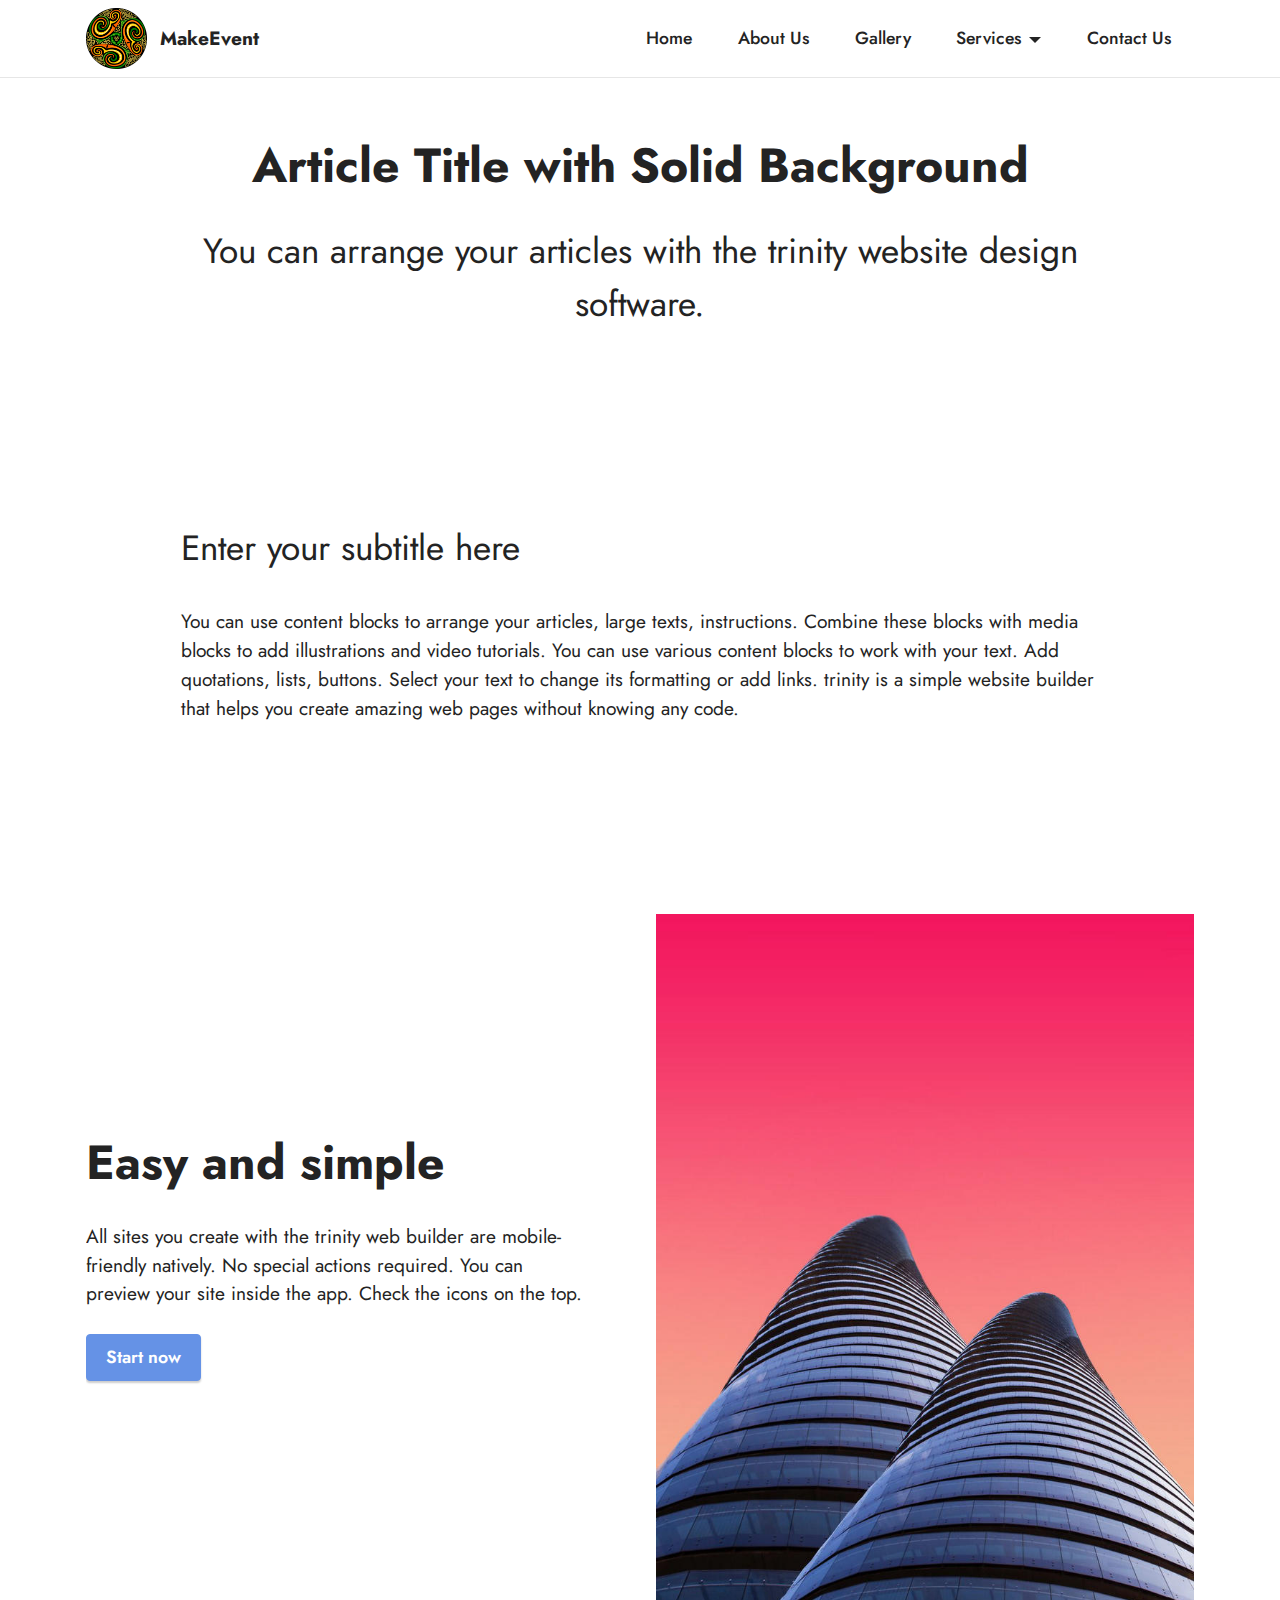
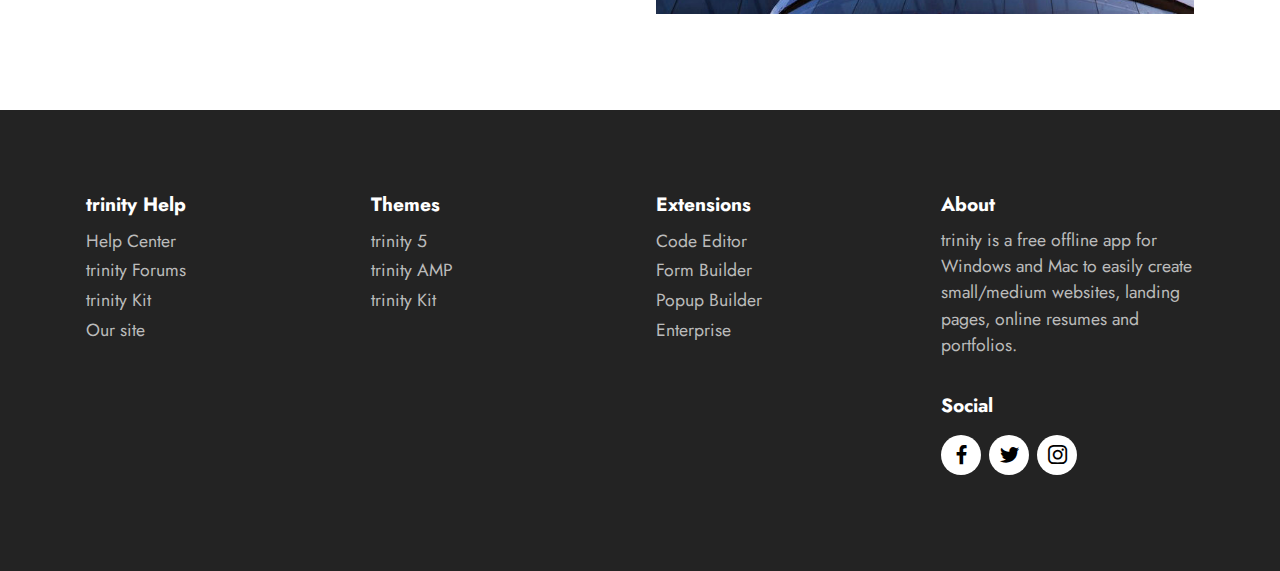
==== commit 1b7571d8: "0.3" ====
--- a/page1.html
+++ b/page1.html
@@ -25,6 +25,9 @@
   <noscript><link rel="stylesheet" href="https://fonts.googleapis.com/css?family=Jost:100,200,300,400,500,600,700,800,900,100i,200i,300i,400i,500i,600i,700i,800i,900i&display=swap"></noscript>
   <link rel="preload" as="style" href="assets/trinity/css/mbr-additional.css"><link rel="stylesheet" href="assets/trinity/css/mbr-additional.css" type="text/css">
   
+  <script src="https://code.jquery.com/jquery-3.2.1.slim.min.js" integrity="sha384-KJ3o2DKtIkvYIK3UENzmM7KCkRr/rE9/Qpg6aAZGJwFDMVNA/GpGFF93hXpG5KkN" crossorigin="anonymous"></script>
+  <script src="https://cdn.jsdelivr.net/npm/popper.js@1.12.9/dist/umd/popper.min.js" integrity="sha384-ApNbgh9B+Y1QKtv3Rn7W3mgPxhU9K/ScQsAP7hUibX39j7fakFPskvXusvfa0b4Q" crossorigin="anonymous"></script>
+  <script src="https://cdn.jsdelivr.net/npm/bootstrap@4.0.0/dist/js/bootstrap.min.js" integrity="sha384-JZR6Spejh4U02d8jOt6vLEHfe/JQGiRRSQQxSfFWpi1MquVdAyjUar5+76PVCmYl" crossorigin="anonymous"></script>
   
   
   
@@ -53,7 +56,22 @@
             </button>
             <div class="collapse navbar-collapse" id="navbarSupportedContent">
                 <ul class="navbar-nav nav-dropdown nav-right" data-app-modern-menu="true"><li class="nav-item"><a class="nav-link link text-black text-primary display-4" href="index.html">Home</a></li>
-                    <li class="nav-item"><a class="nav-link link text-black text-primary display-4" href="page1.html">About Us</a></li><li class="nav-item"><a class="nav-link link text-black text-primary display-4" href="page3.html">Gallery</a></li><li class="nav-item dropdown"><a class="nav-link link text-black text-primary dropdown-toggle display-4" href="page1.html" data-toggle="dropdown-submenu" data-bs-toggle="dropdown" data-bs-auto-close="outside" aria-expanded="false">Services</a><div class="dropdown-menu" aria-labelledby="dropdown-322"><a class="text-black text-primary dropdown-item display-4" href="page4.html">service 1</a><a class="text-black text-primary dropdown-item display-4" href="page1.html">service 2</a><a class="text-black text-primary dropdown-item display-4" href="page1.html">service 3</a><a class="text-black text-primary dropdown-item display-4" href="page1.html">service 4</a><a class="text-black text-primary dropdown-item display-4" href="page1.html">service 5</a><a class="text-black text-primary dropdown-item display-4" href="page1.html">service 6</a></div></li><li class="nav-item"><a class="nav-link link text-black text-primary show display-4" href="page2.html">Contact Us</a></li></ul>
+                    <li class="nav-item"><a class="nav-link link text-black text-primary display-4" href="page1.html">About Us</a></li><li class="nav-item"><a class="nav-link link text-black text-primary display-4" href="page3.html">Gallery</a>
+                    </li>
+                    <div class="dropdown show">
+                        <a class="nav-link link text-black dropdown-toggle display-4" href="#" role="button" id="dropdownMenuLink" data-toggle="dropdown" aria-haspopup="true" aria-expanded="false">
+                          Services
+                        </a>
+                      
+                        <div class="dropdown-menu" aria-labelledby="dropdownMenuLink">
+                            <a class="text-black text-primary dropdown-item display-4" href="page1.html">service 2</a>
+                            <a class="text-black text-primary dropdown-item display-4" href="page4.html">service 3</a>
+                            <a class="text-black text-primary dropdown-item display-4" href="page1.html">service 4</a>
+                            <a class="text-black text-primary dropdown-item display-4" href="page1.html">service 5</a>
+                            <a class="text-black text-primary dropdown-item display-4" href="page1.html">service 6</a>
+                        </div>
+                      </div>
+                    <li class="nav-item"><a class="nav-link link text-black text-primary show display-4" href="page2.html">Contact Us</a></li></ul>
                 
                 
             </div>
@@ -93,112 +111,6 @@
                 </h4>
                 <p class="mbr-text mbr-fonts-style display-7">
                     You can use content blocks to arrange your articles, large texts, instructions. Combine these blocks with media blocks to add illustrations and video tutorials. You can use various content blocks to work with your text. Add quotations, lists, buttons. Select your text to change its formatting or add links. trinity is a simple website builder that helps you create amazing web pages without knowing any code.</p>
-            </div>
-        </div>
-    </div>
-</section>
-
-<section data-bs-version="5.1" class="tabs content18 cid-tmqgtlVfzN" id="tabs1-1k">
-
-    
-
-    
-    
-    <div class="container">
-        <div class="row justify-content-center">
-            <div class="col-12 col-md-8">
-                <h3 class="mbr-section-title mb-0 mbr-fonts-style display-2">
-                    <strong>Tabs</strong></h3>
-                
-            </div>
-        </div>
-        <div class="row justify-content-center mt-4">
-            <div class="col-12 col-md-8">
-                <ul class="nav nav-tabs mb-4" role="tablist">
-                    <li class="nav-item first mbr-fonts-style"><a class="nav-link mbr-fonts-style show active display-7" role="tab" data-toggle="tab" data-bs-toggle="tab" href="#tabs1-1k_tab0" aria-selected="true">
-                            <strong>Programming</strong>
-                        </a></li>
-                    <li class="nav-item"><a class="nav-link mbr-fonts-style active display-7" role="tab" data-toggle="tab" data-bs-toggle="tab" href="#tabs1-1k_tab1" aria-selected="true">
-                            <strong>Research</strong>
-                        </a></li>
-                    <li class="nav-item"><a class="nav-link mbr-fonts-style active display-7" role="tab" data-toggle="tab" data-bs-toggle="tab" href="#tabs1-1k_tab2" aria-selected="true">
-                            <strong>Development</strong>
-                        </a></li>
-                    <li class="nav-item"><a class="nav-link mbr-fonts-style active display-7" role="tab" data-toggle="tab" data-bs-toggle="tab" href="#tabs1-1k_tab3" aria-selected="true">
-                            <strong>Phases</strong>
-                        </a></li>
-                    <li class="nav-item"><a class="nav-link mbr-fonts-style active display-7" role="tab" data-toggle="tab" data-bs-toggle="tab" href="#tabs1-1k_tab4" aria-selected="true">
-                            <strong>Design</strong>
-                        </a></li>
-                    <li class="nav-item"><a class="nav-link mbr-fonts-style active display-7" role="tab" data-toggle="tab" data-bs-toggle="tab" href="#tabs1-1k_tab5" aria-selected="true">
-                            <strong>Architecture</strong>
-                        </a></li>
-                </ul>
-                <div class="tab-content">
-                    <div id="tab1" class="tab-pane in active" role="tabpanel">
-                        <div class="row">
-                            <div class="col-md-12">
-                                <p class="mbr-text mbr-fonts-style display-7">
-                                    trinity is a free offline app for Windows and Mac to easily create small/medium
-                                    websites, landing pages, online resumes and portfolios. 3100+ beautiful website
-                                    blocks, templates and themes help you to start easily.
-                                </p>
-                            </div>
-                        </div>
-                    </div>
-                    <div id="tab2" class="tab-pane" role="tabpanel">
-                        <div class="row">
-                            <div class="col-md-12">
-                                <p class="mbr-text mbr-fonts-style display-7">
-                                    Mobile web traffic overtook desktop one in 2016 and will only grow, and that's why
-                                    it's important to create websites that look good on all devices. No special actions
-                                    required, all sites you make with the Builder are mobile-friendly. You don't have to
-                                    create a special mobile version of your website, it will adapt automagically. </p>
-                            </div>
-                        </div>
-                    </div>
-                    <div id="tab3" class="tab-pane" role="tabpanel">
-                        <div class="row">
-                            <div class="col-md-12">
-                                <p class="mbr-text mbr-fonts-style display-7">
-                                    trinity is an easy and simple free website builder - just drop site elements to
-                                    your page, add content and style it to look the way you like.
-                                </p>
-                            </div>
-                        </div>
-                    </div>
-                    <div id="tab4" class="tab-pane" role="tabpanel">
-                        <div class="row">
-                            <div class="col-md-12">
-                                <p class="mbr-text mbr-fonts-style display-7">
-                                    Free Website Builder offers a huge collection of 2500+ website blocks, templates and
-                                    themes with thousands flexible options. Combine blocks from different themes to
-                                    create a unique mix.</p>
-                            </div>
-                        </div>
-                    </div>
-                    <div id="tab5" class="tab-pane" role="tabpanel">
-                        <div class="row">
-                            <div class="col-md-12">
-                                <p class="mbr-text mbr-fonts-style display-7">
-                                    Free Website Builder offers a huge collection of 2500+ website blocks, templates and
-                                    themes with thousands flexible options. Combine blocks from different themes to
-                                    create a unique mix.
-                                </p>
-                            </div>
-                        </div>
-                    </div>
-                    <div id="tab6" class="tab-pane" role="tabpanel">
-                        <div class="row">
-                            <div class="col-md-12">
-                                <p class="mbr-text mbr-fonts-style display-7">
-                                    Free Website Builder offers a huge collection of 2500+ website blocks, templates and
-                                    themes with thousands flexible options. Combine blocks from different themes to
-                                    create a unique mix.</p>
-                            </div>
-                        </div>
-                    </div>
-                </div>
             </div>
         </div>
     </div>
--- a/assets/trinity/css/mbr-additional.css
+++ b/assets/trinity/css/mbr-additional.css
@@ -1026,6 +1026,8 @@
 }
 .cid-tmq1yvlxj4 {
   background-image: url("../../../assets/images/background15.jpg");
+  
+  
 }
 .cid-tmq1yvlxj4 .mbr-fallback-image.disabled {
   display: none;
--- a/assets/trinity/css/mbr-additional.css
+++ b/assets/trinity/css/mbr-additional.css
@@ -1026,6 +1026,8 @@
 }
 .cid-tmq1yvlxj4 {
   background-image: url("../../../assets/images/background15.jpg");
+  
+  
 }
 .cid-tmq1yvlxj4 .mbr-fallback-image.disabled {
   display: none;
